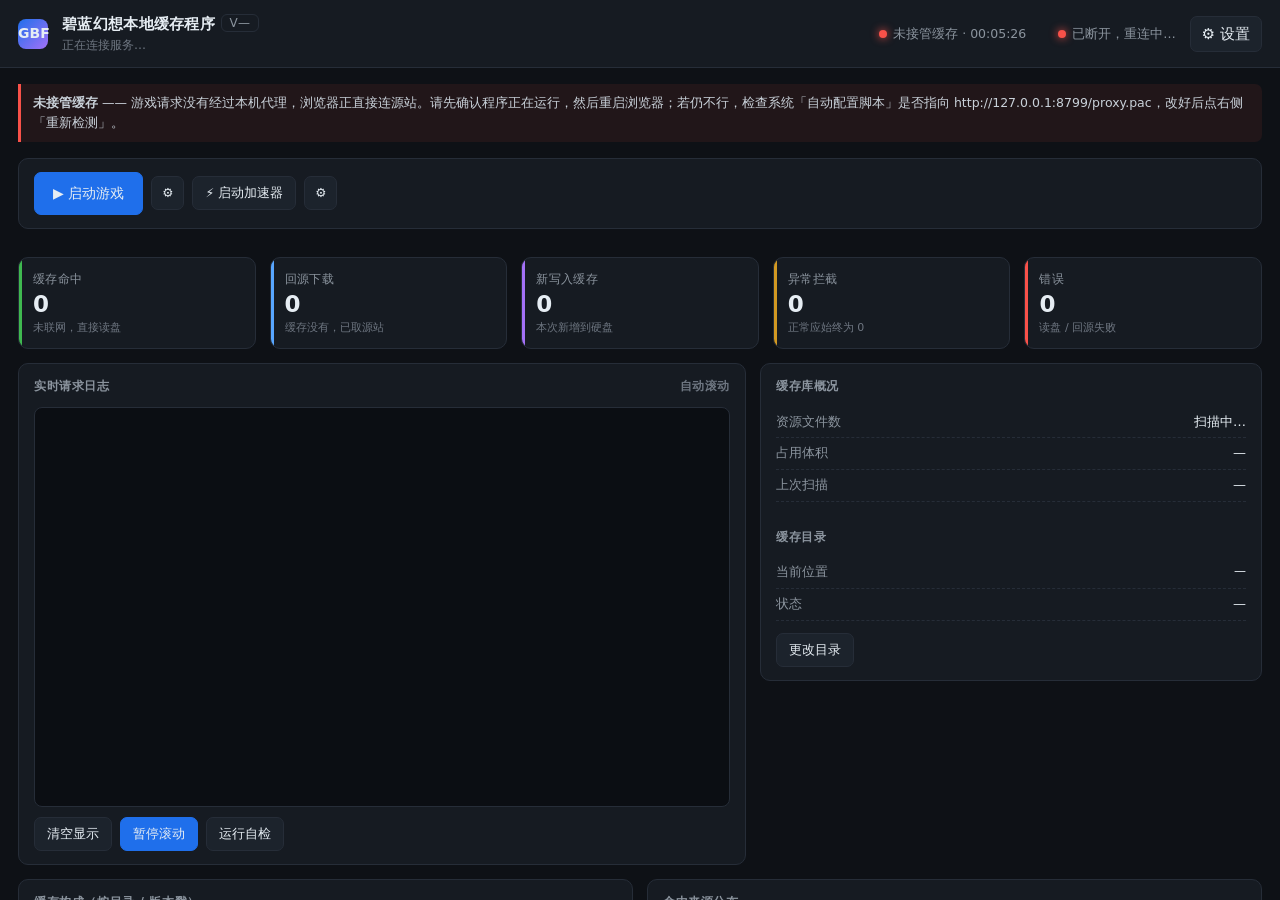
==== plugin/dashboard.html @ 2d26e63d "首次提交：源码 + GitHub Pages 站点 - plugin/：本地缓存代理源码（server.js 主程序、tray.ps1 托盘、dashboard.html 控制台、   certs 本" ====
<!doctype html>
<html lang="zh-CN">
<head>
<meta charset="utf-8">
<meta name="viewport" content="width=device-width,initial-scale=1">
<title>碧蓝幻想本地缓存程序</title>
<style>
  :root{
    --bg:#0e1116; --panel:#161b22; --panel2:#1c232c; --line:#262d38;
    --fg:#e6edf3; --fg2:#c9d1d9; --dim:#8b949e; --dim2:#6e7681;
    --ok:#3fb950; --warn:#d29922; --err:#f85149; --info:#58a6ff; --store:#a371f7;
    --stamp:#d29922;   /* 版本戳徽标：深浅两套主题视觉一致（浅色下单独加深） */
    --inset:#0b0e13; --hover:#232c37; --hoverline:#39424f;
  }
  /* 白色主题（V4.15.3 建；V4.15.7 按用户要求反转：功能区=灰 #f6f8fa、按钮/内嵌=白，
     页面底色加深为 #e9edf2 防与功能区同色）。body.light 覆盖变量 + 修正少量深色专属写死的颜色。
     偏好存本浏览器（localStorage），不进服务端配置 —— 外观是每台浏览器自己的事。 */
  body.light{
    --bg:#e9edf2; --panel:#f6f8fa; --panel2:#ffffff; --line:#d0d7de;
    --fg:#141721; --fg2:#24292f; --dim:#4b535c; --dim2:#59636e;
    --ok:#1a7f37; --warn:#9a6700; --err:#cf222e; --info:#0969da; --store:#8250df;
    --stamp:#d97706;   /* 浅色下用橙黄金（用户指定），深色主题保持金色 */
    --inset:#ffffff; --hover:#eaeef2; --hoverline:#d0d7de;
  }
  body.light .lg:hover{background:var(--hover)}
  body.light button:hover,body.light .btn:hover{background:var(--hover);border-color:var(--hoverline)}
  body.light .kv{border-bottom-color:#eaeef2}
  body.light .switch{background:#d8dee4;border-color:#d0d7de}
  body.light .switch::after{background:#fff}
  /* 浅色下的选中态要压过上面那条覆盖（特异性更高），否则开着的滑块会显示成灰的 */
  body.light .switch[aria-checked="true"]{background:#1f6feb;border-color:#1f6feb}
  body.light .switch[aria-checked="true"]::after{left:20px;background:#fff}
  body.light .lg.WARN{background:rgba(154,103,0,.10)}
  body.light .lg.ERR{background:rgba(207,34,46,.08)}
  /* 浅色下的主按钮换淡蓝（高饱和蓝在白底上刺眼）；换肤瞬间禁用所有过渡防闪烁 */
  body.light button.primary{background:#d3e4fd;border-color:#a8c7fa;color:#0b57d0}
  body.light button.primary:hover{background:#c2d9fc}
  body.theme-fading *{transition:none!important}
  *{box-sizing:border-box}
  html,body{height:100%}
  body{
    margin:0; background:var(--bg); color:var(--fg);
    font:14px/1.6 "Segoe UI","Microsoft YaHei",system-ui,sans-serif;
    display:flex; flex-direction:column;
  }
  a{color:var(--info);text-decoration:none} a:hover{text-decoration:underline}

  /* 顶栏 */
  header{
    display:flex;align-items:center;gap:14px;
    padding:12px 18px;border-bottom:1px solid var(--line);background:var(--panel);
    flex:0 0 auto;
  }
  .logo{width:30px;height:30px;border-radius:8px;background:linear-gradient(135deg,#1f6feb,#a371f7);
    display:grid;place-items:center;font-weight:700;font-size:14px;flex:0 0 auto}
  header h1{font-size:15px;margin:0;font-weight:600;letter-spacing:.3px}
  header .sub{font-size:12px;color:var(--dim2)}
  .spacer{flex:1}
  .dot{width:8px;height:8px;border-radius:50%;display:inline-block;margin-right:6px;vertical-align:1px}
  .dot.on{background:var(--ok);box-shadow:0 0 8px var(--ok)}
  .dot.off{background:var(--err);box-shadow:0 0 8px var(--err)}
  .dot.idle{background:var(--warn);box-shadow:0 0 8px var(--warn)}
  .status{font-size:12.5px;display:flex;align-items:center;color:var(--dim)}

  /* 主体。V4.8.6：回到"正常文档流 + 每行等宽列"的常规布局。
     ─────────────────────────────────────────────────────────────
     为什么不继续用 V4.8.5 那版整屏网格：它把整页塞进一个 viewport 高度的网格、并给 main 加了
     `overflow:hidden`，于是**窗口一小、行高就被压成视口的一小部分**，而每张卡又各自
     `overflow:auto` —— 结果就是文字挤压错位、边界全乱。教训：
     **不要用视口高度去强行分配卡片高度**；页面该滚就滚，卡片该多高就多高。
     现在的规矩（四条，改这个文件时请一起守住）：
       ① 卡片保持**自然高度**，同一行里靠网格默认的 stretch **等高对齐** → 上下边界都齐，
          而且因为行高 = 该行最高那张卡的内容高，**任何卡都不会被压扁、也不会被裁**；
       ② 卡片一律**不裁剪内容**（不给 `.card` 加 overflow）→ 内容永远完整可读；
       ③ 每行用**等宽列**（`repeat(n,minmax(0,1fr))`）→ 同一行里的卡片左右边界严格对齐；
       ④ 需要"有上界"的只有日志区本身（固定高度 + 自己滚动），**不是**靠压缩整个页面来实现。 */
  main{flex:1;overflow:auto;padding:16px 18px 28px;display:flex;flex-direction:column;gap:14px}
  .row{display:grid;gap:14px}
  .row.cards{grid-template-columns:repeat(auto-fit,minmax(150px,1fr))}
  /* 一行两栏：左栏比右栏略宽（日志/排查在左，概况在右）。两栏各自是"竖着排的卡片列"，
     这样一栏里可以放多张卡，而栏与栏的顶边严格对齐。 */
  .row.two{grid-template-columns:minmax(0,1.45fr) minmax(0,1fr)}
  .row.two > div{display:flex;flex-direction:column;gap:14px;min-width:0}
  /* 每栏的**最后一张卡**撑满该栏 → 该栏的底边就是卡片底边。
     V4.14.15 起「使用与排查」整卡删除，左栏只剩日志卡（自带 flex:1，见 logWrap）；
     这条 last-child 规则保留给右栏的「最近错误」——错误出现时它撑满剩余高度。 */
  .row.two > div > .card:last-child{flex:1}
  /* V4.14.14：三列改两列 —— 原第三列（系统代理）内容少，把左列（缓存构成）
     拉出一大块空白（用户圈红框反馈"空间太大、系统代理挪进来、底部平齐"）。
     现在左列 = 缓存构成 + 系统代理 上下堆叠，右列 = 命中来源 + 按类型清理；
     两列的末卡 flex:1 撑满本栏，功能区底部平齐。 */
  .row.three{grid-template-columns:repeat(2,minmax(0,1fr))}
  .row.three > div{display:flex;flex-direction:column;gap:14px;min-width:0}
  .row.three > div > .card:last-child{flex:1}
  @media(max-width:900px){.row.two,.row.three{grid-template-columns:1fr}}

  .card{background:var(--panel);border:1px solid var(--line);border-radius:10px;padding:13px 15px}
  .card h2{font-size:12px;margin:0 0 10px;color:var(--dim);font-weight:600;letter-spacing:.6px;text-transform:uppercase}

  /* 指标卡 */
  .metric{background:var(--panel);border:1px solid var(--line);border-radius:10px;padding:12px 14px;position:relative;overflow:hidden}
  .metric:before{content:"";position:absolute;left:0;top:0;bottom:0;width:3px;background:var(--dim2)}
  .metric.hit:before{background:var(--ok)}
  .metric.miss:before{background:var(--info)}
  .metric.store:before{background:var(--store)}
  .metric.dyn:before{background:var(--warn)}
  .metric.err:before{background:var(--err)}
  .metric .k{font-size:11.5px;color:var(--dim);letter-spacing:.4px}
  .metric .v{font-size:23px;font-weight:600;font-variant-numeric:tabular-nums;line-height:1.25;margin-top:2px}
  .metric .n{font-size:11px;color:var(--dim2)}
  .metric.alert .v{color:var(--warn)}
  .metric.danger .v{color:var(--err)}

  /* 日志。V4.8.6：回到**固定高度**（360px）—— 这是最简单也最可控的"有上界"。
     沿革别再重犯：V4.8.3 用 `flex:1` 却没上界 → 高度由同行右栏决定、越长越长；
     V4.8.5 改成由视口高度决定 → 窗口一小就被压扁、文字错位。
     固定 360px 配 `align-items:start`（见 .row）**不会**留下空白：卡片高度就等于自身内容高。 */
  #logWrap{max-height:none}
  #log{height:400px;overflow:auto;font:12px/1.65 Consolas,"Cascadia Mono",monospace;
    background:var(--inset);border:1px solid var(--line);border-radius:8px;padding:8px 10px}
  /* ⚠️ 不要把 #log 改成 flex:1 弹性高度（V4.14.15 试过、V4.14.16 回退）：
     弹性链条里容器高度由内容参与决定，日志越多卡片越长 —— 表现为日志卡
     "无限向下拉伸"。固定高度 + overflow:auto 才是这套布局的正确形态。 */
  .lg{display:flex;gap:9px;white-space:nowrap;padding:1px 0;border-radius:3px}
  .lg:hover{background:var(--hover)}
  .lg .t{color:var(--dim2);flex:0 0 auto}
  .lg .tag{flex:0 0 52px;font-weight:700;font-size:11px}
  .lg .p{overflow:hidden;text-overflow:ellipsis;flex:1;min-width:0}
  .lg .s{color:var(--dim2);flex:0 0 auto}
  .tag.HIT{color:var(--ok)} .tag.MISS{color:var(--info)} .tag.STORE{color:var(--store)}
  .tag.WARN{color:var(--warn)} .tag.ERR{color:var(--err)}
  .lg.WARN{background:rgba(210,153,34,.09)} .lg.ERR{background:rgba(248,81,73,.11)}

  /* 按钮 */
  .btns{display:flex;gap:8px;flex-wrap:wrap}
  /* 动作面板里的分组竖线（V4.14.13）：把"自启 / 悬浮窗 / 排障"三组开关在视觉上分开 */
  .vsep{width:1px;align-self:stretch;background:var(--line);margin:0 6px}
  /* 设置面板（V4.15.2）：页眉齿轮弹出，滑块开关（aria-checked 驱动外观） */
  .gear{font-size:15px;padding:5px 11px}
  #settingsPanel{position:fixed;top:60px;right:14px;z-index:120;width:350px;max-width:92vw;padding:8px 14px 12px}
  /* 面板装配状态（数据到位前）：禁用内部过渡，滑块不会当着用户的面从"关"滑到"开" */
  #settingsPanel.populating *{transition:none!important}
  .setGroup{font-size:11px;color:var(--dim);letter-spacing:.6px;margin:10px 0 2px;border-bottom:1px solid var(--line);padding-bottom:3px}
  .setRow{display:flex;align-items:center;gap:10px;padding:7px 0}
  .setName{flex:1;font-size:12.5px;color:var(--fg2)}
  .switch{position:relative;width:40px;height:22px;min-width:40px;border-radius:11px;background:#39424f;border:1px solid #4a5568;transition:.15s;padding:0}
  .switch::after{content:'';position:absolute;top:2px;left:2px;width:16px;height:16px;border-radius:50%;background:#8b949e;transition:.15s}
  .switch[aria-checked="true"]{background:#1f6feb;border-color:#1f6feb}
  .switch[aria-checked="true"]::after{left:20px;background:#fff}
  .switch:disabled{opacity:.45;cursor:not-allowed}
  .mini{font-size:11.5px;padding:3px 8px}
  .mini.on{background:#1f6feb;border-color:#1f6feb;color:#fff}
  body.light .mini.on{background:#1f6feb;border-color:#1f6feb;color:#fff}
  .setHead{margin:2px 0 4px}
  .setHead b{font-size:13.5px;color:var(--fg)}
  .setHead span{display:block;font-size:11.5px;color:var(--dim);margin-top:2px;line-height:1.5}
  /* V4.15.5：按钮不再带颜色过渡动画（用户反馈悬停渐变观感眩晕）——
     悬停变色保持瞬时切换。要给哪类元素加过渡，先想清楚它会不会被鼠标反复扫过。 */
  button,.btn{font:inherit;font-size:12.5px;padding:6px 12px;border-radius:7px;cursor:pointer;
    background:var(--panel2);color:var(--fg);border:1px solid var(--line)}
  button:hover,.btn:hover{background:var(--hover);border-color:var(--hoverline)}
  button.primary{background:#1f6feb;border-color:#1f6feb}
  button.primary:hover{background:#2b7cf0}

  /* 缓存信息 */
  .kv{display:flex;justify-content:space-between;gap:12px;padding:5px 0;border-bottom:1px dashed var(--line);font-size:13px}
  .kv:last-child{border-bottom:none}
  .kv .k{color:var(--dim)}
  .kv .v{font-variant-numeric:tabular-nums;text-align:right}
  .bars{margin-top:10px;display:flex;flex-direction:column;gap:7px}
  .bar .bl{display:flex;justify-content:space-between;font-size:11.5px;color:var(--dim);margin-bottom:3px}
  .bar .bt{height:6px;background:var(--inset);border-radius:4px;overflow:hidden}
  .bar .bf{height:100%;background:linear-gradient(90deg,#1f6feb,#58a6ff);border-radius:4px}
  .bar .bf.alt{background:linear-gradient(90deg,#8957e5,#a371f7)}

  /* 提示与说明 */
  .hint{border-left:3px solid var(--info);background:rgba(88,166,255,.07);
    padding:9px 12px;border-radius:0 7px 7px 0;font-size:12.5px;color:var(--fg2)}
  .hint.warn{border-color:var(--warn);background:rgba(210,153,34,.08)}
  .hint.err{border-color:var(--err);background:rgba(248,81,73,.08)}
  .hint.ok{border-color:var(--ok);background:rgba(63,185,80,.08)}
  code{background:var(--inset);border:1px solid var(--line);border-radius:4px;padding:1px 5px;font-size:12px;
    font-family:Consolas,monospace}
  details{margin-top:4px} summary{cursor:pointer;color:var(--dim);font-size:12.5px;outline:none}
  details[open] summary{margin-bottom:8px}
  details ol{margin:6px 0 0;padding-left:22px;font-size:12.5px;color:var(--fg2)}
  details li{margin:4px 0}
  .muted{color:var(--dim2);font-size:12px}
</style>
</head>
<body>
<script>/* 白色主题尽早套用，避免先深后白的闪一下（V4.15.3） */
try{if(localStorage.getItem('gbfTheme')==='light')document.body.classList.add('light')}catch(e){}</script>

<header>
  <div class="logo">GBF</div>
  <div>
    <h1>碧蓝幻想本地缓存程序 <span id="verBadge" style="font-size:12px;vertical-align:2px;color:var(--dim);font-weight:normal;border:1px solid var(--line);border-radius:6px;padding:1px 8px">V—</span></h1>
    <div class="sub" id="subline">正在连接服务…</div>
  </div>
  <div class="spacer"></div>
  <div class="status" style="margin-right:18px">
    <span class="dot idle" id="extDot"></span><span id="extTxt">检测中…</span>
  </div>
  <div class="status"><span class="dot idle" id="liveDot"></span><span id="liveTxt">连接中</span></div>
  <button id="btnSettings" class="gear" title="功能设置" onclick="toggleSettings(event)">⚙ 设置</button>
</header>

  <!-- 设置面板（V4.15.2）：页眉齿轮弹出。滑块立即生效并保存；打开时从 /api/settings
       拉一遍真实状态（含开机自启的注册表实况）。点面板外 / Esc 收起。
       注意：tglFloat / btnBypass / btnFloatNow 这几个 id 被自测与渲染函数钉住，别改名。 -->
  <div id="settingsPanel" class="card" style="display:none" onclick="event.stopPropagation()">
    <div class="setHead"><b>功能设置</b><span>拨动滑块立即生效并自动保存；把鼠标悬停在功能名上可以看详细说明。</span></div>
    <div class="setGroup">启动</div>
    <div class="setRow"><span class="setName" title="写入/移除系统启动项（当前用户），卸载程序会自动清理">开机自动启动程序</span><button class="switch" id="swAutoStart" onclick="setFeature('autoStartWithWindows', this)" aria-checked="false"></button></div>
    <div class="setRow"><span class="setName">自动启动游戏</span><button class="switch" id="swAutoGame" onclick="toggleAutoLaunch('game')" aria-checked="false"></button></div>
    <div class="setRow"><span class="setName">自动启动加速器</span><button class="switch" id="swAutoAccel" onclick="toggleAutoLaunch('accel')" aria-checked="false"></button></div>
    <div class="setRow"><span class="setName" title="关闭后从托盘菜单或双击 exe 手动打开">启动后打开控制台</span><button class="switch" id="swOpenDash" onclick="setFeature('openDashboardOnStart', this)" aria-checked="false"></button></div>
    <div class="setGroup">缓存</div>
    <div class="setRow"><span class="setName" title="安静=纯按需（2026-10-14 实测：更新日首屏会明显变慢）；平衡（默认）=跟随式小预热，游戏触碰哪个目录就把该目录其余文件提前确认过户；积极=平衡 + 全库预热">更新日模式</span><span><button class="mini" id="modeQuiet" onclick="setPrewarmMode('quiet')">安静</button> <button class="mini" id="modeBalanced" onclick="setPrewarmMode('balanced')">平衡</button> <button class="mini" id="modeAggressive" onclick="setPrewarmMode('aggressive')">积极</button></span></div>
    <div class="setRow"><span class="setName" title="按需过户成功后，在后台把同一目录里其余文件也提前确认过户（只涉及游戏已触碰过的目录）——更新日首屏的削峰手段（真正防卡死的是迁移的 2 秒预算）">跟随式小预热</span><button class="switch" id="swFollow" onclick="setFeature('followEnabled', this)" aria-checked="false"></button></div>
    <div class="setRow"><span class="setName" title="对新版本做全库核对过户（更新日省流量的老档位；比跟随式更主动，属积极档）。默认关">版本更新自动预热（全库）</span><button class="switch" id="swPrewarm" onclick="setFeature('prewarmEnabled', this)" aria-checked="false"></button></div>
    <div class="setRow"><span class="setName" title="开启后预热只做确认过户，不再把可能有变化的文件提前下载（可避免版本戳无限膨胀）">预热只过户、不预下载</span><button class="switch" id="swMigrateOnly" onclick="setFeature('prewarmMigrateOnly', this)" aria-checked="false"></button></div>
    <div class="setRow"><span class="setName" title="自动清掉超出保留策略（最新 2 个 + 在用）的旧版本戳目录">自动清理过期版本戳</span><button class="switch" id="swAutoEvict" onclick="setFeature('autoEvictStamps', this)" aria-checked="false"></button></div>
    <div class="setRow"><span class="setName" title="游戏更新开始/完成预热时，托盘弹出提醒气泡">游戏更新提醒气泡</span><button class="switch" id="swNotify" onclick="setFeature('prewarmNotify', this)" aria-checked="false"></button></div>
    <div class="setRow"><span class="setName">缓存功能<span class="muted" id="cacheStateNote"></span></span><button class="switch" id="btnBypass" onclick="togglePacBypass(this)" aria-checked="false"></button></div>
    <div class="setGroup">悬浮窗</div>
    <div class="setRow"><span class="setName">关控制台后显示悬浮窗</span><button class="switch" id="tglFloat" onclick="toggleFloat()" aria-checked="false"></button><button class="mini" id="btnFloatNow" onclick="toggleFloatNow()">立即显示</button></div>
    <div class="setGroup">外观</div>
    <div class="setRow"><span class="setName" title="只影响本浏览器上的控制台外观；偏好保存在浏览器里">白色主题</span><button class="switch" id="swLightTheme" onclick="toggleTheme(this)" aria-checked="false"></button></div>
  </div>

<main>

  <!-- 工作状态提示条 -->
  <div id="banner" class="hint">正在检测缓存接管状态…</div>

  <!-- 更新日预热进度条（V4.14.11）：SSE 'prewarm' 事件驱动，平时隐藏 -->
  <div id="prewarmToast" class="hint" style="display:none"></div>

  <!-- ═══ 动作面板（V4.14.13 重排）═════════════════════════════════════════
       以前「启动 / 自启 / 悬浮窗」各占一行、测试与诊断按钮又散在各张卡片里；
       现在收拢成一张面板：第一行 = 高频主操作（启动游戏 / 启动加速器），
       第二行 = 日常开关（自启 / 悬浮监控窗 / 暂停缓存）。竖线是分组。
       各功能卡片里只保留与该卡片语境直接相关的动作（清理版本戳、按类型清理、
       探测加速器、更改目录）；测试与诊断类工具全部集中在下方「维护与诊断」卡。 -->
  <!-- 启动游戏默认用系统默认浏览器打开（系统 PAC 已分流，资源进缓存、接口直连）；
       V4.5.0 起也可以在 ⚙ 里指定任意程序，届时会把游戏 URL 当参数传给它。
       注意与 V4.3.6 移除的「独立窗口」模式不同：那个只对 Edge 有效、还要维护一份独立浏览器
       profile；这里只是换个程序去打开同一个 URL，缓存照样靠系统 PAC 生效。 -->
  <div class="card" style="margin:2px 0 14px">
    <div class="btns" style="margin:0">
      <button id="btnLaunchGame" class="primary" style="font-size:14px;padding:9px 18px" onclick="launchGame(this)">▶ 启动游戏</button>
      <button id="btnGameGear" style="align-self:center;padding:6px 10px" title="自定义用来打开游戏的程序（默认：系统默认浏览器）" onclick="toggleGameEdit()">⚙</button>
      <button id="btnAccel" style="align-self:center" title="启动加速器（通用：启动 ⚙ 里选的任意 exe）" onclick="launchAccelerator(this)">⚡ 启动加速器</button>
      <button id="btnAccelGear" style="align-self:center;padding:6px 10px" title="自定义加速器 exe 路径" onclick="toggleAccelEdit()">⚙</button>
      <span class="muted" id="launchGameHint" style="align-self:center"></span>
    </div>
    <!-- V4.15.2：自启 / 悬浮窗 / 排障三组开关已挪进页眉齿轮的「设置」面板（滑块形式），
         这里只留高频主操作 —— 动作面板从两行收缩为一行。 -->
    <div id="accelEditRow" style="display:none;margin-top:10px">
      <div class="btns">
        <input id="accelPathInput" type="text" readonly="readonly" style="flex:1;min-width:280px;font:inherit;font-size:12.5px;padding:6px 10px;border-radius:7px;border:1px solid var(--line);background:#0d1117;color:var(--fg2);cursor:pointer" placeholder="加速器 exe 完整路径（点输入框或「浏览…」选择）" onclick="browseAccelFile()" />
        <button onclick="browseAccelFile()" id="btnAccelBrowse">浏览…</button>
        <button class="primary" onclick="saveAccelPath()">保存</button>
        <button onclick="toggleAccelEdit(false)">取消</button>
      </div>
    </div>

    <div id="gameEditRow" style="display:none;margin-top:10px">
      <div class="btns">
        <input id="gamePathInput" type="text" readonly="readonly" style="flex:1;min-width:280px;font:inherit;font-size:12.5px;padding:6px 10px;border-radius:7px;border:1px solid var(--line);background:#0d1117;color:var(--fg2);cursor:pointer" placeholder="打开游戏用的程序（留空 = 系统默认浏览器；点输入框或「浏览…」选择）" onclick="browseGameFile()" />
        <button onclick="browseGameFile()" id="btnGameBrowse">浏览…</button>
        <button class="primary" onclick="saveGamePath()">保存</button>
        <button onclick="clearGamePath()" title="清空该路径，回到「用系统默认浏览器打开」">清空</button>
        <button onclick="toggleGameEdit(false)">取消</button>
      </div>
      <div class="muted" style="font-size:12px;margin-top:6px">选定后，程序会被这样调用：
        <code>你选的程序 https://game.granbluefantasy.jp/</code>（工作目录取该程序所在目录）。
        不指定就用系统默认浏览器 —— 两种方式的缓存效果一样，都靠系统 PAC 分流。</div>
    </div>
  </div>

  <!-- 指标卡 -->
  <div class="row cards">
    <div class="metric hit"><div class="k">缓存命中</div><div class="v" id="mHit">0</div><div class="n">未联网，直接读盘</div></div>
    <div class="metric miss"><div class="k">回源下载</div><div class="v" id="mMiss">0</div><div class="n">缓存没有，已取源站</div></div>
    <div class="metric store"><div class="k">新写入缓存</div><div class="v" id="mStore">0</div><div class="n">本次新增到硬盘</div></div>
    <div class="metric dyn" id="cardDyn"><div class="k">异常拦截</div><div class="v" id="mDyn">0</div><div class="n">正常应始终为 0</div></div>
    <div class="metric err" id="cardErr"><div class="k">错误</div><div class="v" id="mErr">0</div><div class="n">读盘 / 回源失败</div></div>
  </div>

  <div class="row two">

    <!-- 左栏：实时请求日志（V4.14.15 起「使用与排查」整卡删除，其核心提醒挪到页面底部落款）。 -->
    <div style="display:flex;flex-direction:column;gap:14px;min-width:0">

    <div class="card" id="logWrap">
      <h2 style="display:flex;align-items:center;gap:10px">
        <span>实时请求日志</span>
        <span class="spacer" style="flex:1"></span>
        <span class="muted" id="logHint">自动滚动</span>
      </h2>
      <div id="log"></div>
      <div class="btns" style="margin-top:10px">
        <button onclick="clearLogView()">清空显示</button>
        <button onclick="toggleFollow(this)" data-follow="1" class="primary">暂停滚动</button>
        <button onclick="runSelfTest()">运行自检</button>
      </div>
    </div>

    </div>

    <!-- 右侧：缓存概况 + 帮助 -->
    <div style="display:flex;flex-direction:column;gap:14px;min-width:0">

      <!-- V4.14.14：不再强制 flex:1 拉伸 —— 右栏内容短时这里会留出一大块空白
           （用户圈红框反馈）。现在贴内容走，与左栏的底部对齐由**左栏日志卡弹性填充**完成。 -->
      <div class="card">
        <h2>缓存库概况</h2>
        <div class="kv"><span class="k">资源文件数</span><span class="v" id="cFiles">扫描中…</span></div>
        <div class="kv"><span class="k">占用体积</span><span class="v" id="cSize">—</span></div>
        <div class="kv"><span class="k">上次扫描</span><span class="v" id="cScanAt">—</span></div>
        <div class="bars" id="cBars"></div>

        <!-- 缓存构成 / 命中来源 / 按类型清理 三块已移到下面的独立卡片（V4.8.3 重新分配布局） -->

        <h2 style="margin-top:16px">缓存目录</h2>
        <div class="kv">
          <span class="k">当前位置</span>
          <span class="v" id="cRoot" style="font-size:12px;word-break:break-all">—</span>
        </div>
        <div class="kv">
          <span class="k">状态</span>
          <span class="v" id="cState">—</span>
        </div>
        <div id="cRootWarn" class="hint warn" style="display:none;margin-top:10px;font-size:12px"></div>

        <!-- 系统代理（与加速器共存）整块已移到下面的独立卡片（V4.8.3 重新分配布局） -->

        <!-- 更改目录：默认收起，点「更改」才展开 -->
        <div id="rootEdit" style="display:none;margin-top:10px;padding:10px;background:var(--inset);border:1px solid var(--line);border-radius:8px">
          <div class="muted" style="margin-bottom:6px">输入新目录路径（不存在会自动创建）</div>
          <div style="display:flex;gap:6px;flex-wrap:wrap">
            <input id="rootInput" type="text" spellcheck="false"
                   style="flex:1;min-width:180px;background:var(--panel);color:var(--fg);border:1px solid var(--line);border-radius:6px;padding:6px 9px;font:12px Consolas,monospace">
            <button onclick="browseFolder()" id="btnBrowse">浏览…</button>
            <button onclick="saveCacheRoot()" class="primary" id="btnSaveRoot">保存</button>
            <button onclick="toggleRootEdit(false)">取消</button>
          </div>
          <div id="rootMsg" class="muted" style="margin-top:8px"></div>
        </div>

        <!-- V4.14.13：测试写入 / 测试完整缓存 / 重新扫描 / 重新检测接管 / 自检页 / 原始数据 /
             导出诊断包 这些工具类按钮已全部收进下方「维护与诊断」卡，这里只留与缓存目录
             语境直接相关的「更改目录」。 -->
        <div class="btns" style="margin-top:12px">
          <button onclick="toggleRootEdit(true)">更改目录</button>
        </div>

        <div id="cEmptyTip" class="hint warn" style="display:none;margin-top:10px;font-size:12px">
          <b>新目录文件很少？这通常不是故障。</b><br>
          浏览器自己有 HTTP 缓存：资源已经存在 Edge 里，游戏就不会再发起网络请求，
          自然也不会写入这个目录。想让它快速填充，可以：
          <br>① 在 Edge 里清一次「缓存的图像和文件」（设置 → 隐私 → 清除浏览数据）；
          <br>② 或在游戏页面按 <code>Ctrl+Shift+R</code> 强制刷新；
          <br>③ 或去游戏里打开一张没进过的关卡。
          <br>点「测试完整缓存」（在下方「维护与诊断」卡里）可以立刻验证写入链路是否正常。
        </div>
      </div>

      <div class="card" id="errCard" style="display:none">
        <h2>最近错误</h2>
        <div id="errList" style="font:12px/1.7 Consolas,monospace;color:var(--err);word-break:break-all"></div>
      </div>

      <!-- 右栏：缓存库概况 + 最近错误（隐藏，出错才显示；显示时撑满剩余高度）。 -->
    </div>
  </div>

  <!-- ============================================================
       V4.14.14 重排（用户反馈：三列时"缓存构成"被拉出一大块空白）：
         · 左列 = 缓存构成 + 系统代理 上下堆叠 —— 系统代理正好填进原来的空白
         · 右列 = 命中来源分布 + 按类型清理
       两列的末卡 flex:1 撑满本栏 → 功能区底部平齐（见 .row.three 的 CSS 注释）。
       分组依据（V4.8.3 起）：左边讲缓存里有什么 + 本机网络接管状态，
       右边讲请求从哪来 + 怎么清理。ID 与 onclick 全部保持不变，只是换了位置。
       ============================================================ -->
  <div class="row three">

    <div>
      <div class="card">
        <h2>缓存构成（按目录 / 版本戳）</h2>
        <div id="groupRows" style="font-size:12px"></div>
        <div class="muted" id="groupTip" style="font-size:11.5px;margin-top:6px"></div>
        <div class="btns" style="margin-top:8px">
          <button onclick="evictStamps()" id="btnEvict">清理过期版本戳</button>
        </div>
        <div class="muted" id="evictMsg" style="font-size:11.5px;margin-top:6px"></div>
      </div>

      <div class="card">
        <h2>系统代理（与加速器共存）</h2>
        <div class="kv">
          <span class="k">自动配置脚本</span>
          <span class="v" id="pacState">—</span>
        </div>
        <div class="kv">
          <span class="k">其余流量去向</span>
          <span class="v" id="pacUpstream" style="font-size:12px;word-break:break-all">—</span>
        </div>
        <!-- 本机代理失效时只在这行下面挂一句**很短的补注**（V4.8.4）。
             沿革：最早是 `hint warn` 的常驻警告横幅 → V4.8.1 改成"安静的一行" →
             用户仍反馈"怎么还在提示"。根因是我没想透：这是个**永久性**的背景事实
             （残留端口不会自己消失），**只要它单独占一行，就会永远占着屏幕**。
             所以现在它降级成「其余流量去向」这行的补注 —— 它是**状态**，不是待办事项。
             详细排查建议留在服务端日志里（`logs\server.log` 的 `[链路]` 行），
             界面上只留最短的事实，且不含任何催促式措辞。 -->
        <div class="muted" id="chainNote" style="display:none;font-size:11.5px;margin-top:-4px"></div>
        <div class="kv">
          <span class="k">回源是否经加速器</span>
          <span class="v" id="pacChain">—</span>
        </div>
        <div class="btns" style="margin-top:10px">
          <button onclick="probeUpstream()" id="btnProbeUp">探测加速器代理</button>
          <!-- V4.14.13：「暂停缓存（临时直连）」已收进顶部动作面板的排障组 -->
        </div>
        <div class="muted" id="pacProbeTip" style="font-size:12px;margin-top:6px"></div>
        <!-- 静态说明（V4.12.2 新增）。为什么需要它 ——
             有些加速器是**按进程**做加速的（把钩子 DLL 注入目标进程，而不是整机路由或系统代理）。
             本程序接管缓存后，资源请求由浏览器转到了本进程，回源也随之变成由本进程发出；
             如果本进程不在那个加速器的加速名单里，资源回源就走不到加速线路上 ——
             表现为「缓存能用（数字在涨），但游戏加载/更新并不快」。
             它与上面那条探测提示是两回事：那条讲「探测到的本机代理」，这条讲「加速器的名单」，
             所以单独占一行、写成静态文案，不做成动态提示。 -->
        <div class="muted" style="font-size:11.5px;margin-top:8px;line-height:1.5">
          若无法缓存加速并用，可尝试在加速器中将本程序选作加速对象（通常为手动设置启动游戏路径）。
        </div>
      </div>
    </div>

    <div>
      <div class="card">
        <h2>命中来源分布</h2>
        <div class="kv"><span class="k">本地缓存命中</span><span class="v" id="srcHit">—</span></div>
        <div class="kv"><span class="k">回源</span><span class="v" id="srcUp">—</span></div>
        <div class="kv"><span class="k">到达代理的命中率</span><span class="v" id="srcRate">—</span></div>
        <div class="kv"><span class="k">回源耗时 P50 / P95 / P99</span><span class="v" id="originLatency">—</span></div>
        <div class="muted" id="srcTip" style="font-size:11.5px;margin-top:6px"></div>
        <div class="muted" id="xvBox" style="font-size:11.5px;margin-top:6px"></div>

        <div id="cleanBox" style="display:none;margin-top:12px;padding:10px;background:var(--inset);border:1px solid var(--line);border-radius:8px">
          <div style="font-size:12.5px;color:var(--fg2);margin-bottom:6px">
            <b>按类型清理缓存</b>　<span class="muted">点某一类的「清理」会删掉该类全部已缓存文件
            （游戏下次需要时会重新回源）。<b>删除不可撤销</b>，缓存本来就只是加速用的。</span>
          </div>
          <div id="cleanRows" style="font-size:12px"></div>
          <div id="cleanMsg" class="muted" style="margin-top:8px"></div>
        </div>
      </div>

      <div class="card">
        <h2>更新日</h2>
        <div class="kv"><span class="k">档位</span><span class="v" id="udMode">—</span></div>
        <div class="kv"><span class="k">过户（核对 / 复用 / 重下）</span><span class="v" id="udMigrate">—</span></div>
        <div class="kv"><span class="k">跟随式小预热（在途 / 排队 / 已确认）</span><span class="v" id="udFollow">—</span></div>
        <div class="muted" id="udReport" style="font-size:11.5px;margin-top:6px">还没有战报：下次游戏更新、安静下来后会自动生成。</div>
      </div>
    </div>

  </div>

  <!-- ═══ 维护与诊断（V4.14.13）═══════════════════════════════════════════
       把散在各卡片里的测试 / 诊断类按钮全部收进这一张：
       一键体检（探针 + PAC 分流判定 + 证书，问题直接给一键修复）、诊断包导出、
       缓存写入 / 完整链路测试、重新扫描、接管检测、自检页与原始数据入口。
       以前它们分住在「缓存库概况」（测试写入/完整缓存/重新扫描/接管检测/自检页/
       原始数据/导出诊断包）和独立的「一键体检」卡里，找起来要满页扫。 -->
  <!-- 一键体检原理（V4.14.8）：探针图在源站不存在，能加载 = 资源请求确实到了本机缓存服务；
       PAC 判定在本页就地求值；其余各项直接读 /api/stats。证书有问题时给「一键修复」按钮
       （POST /api/cert-fix，只动当前用户存储、无需管理员）。 -->
  <div class="card" style="margin-top:14px">
    <h2 style="display:flex;align-items:center;gap:10px">
      <span>维护与诊断</span>
      <span class="spacer" style="flex:1"></span>
      <button onclick="runCheckup()" id="btnCheckup" class="primary">开始体检</button>
    </h2>
    <div class="btns" style="margin:0 0 10px">
      <!-- 诊断一键导出（V4.14.10）：把健康快照 / 统计 / 日志尾部 / 活配置打成一个 zip（默认放桌面） -->
      <button onclick="exportDiagnostics(this)" id="btnDiag">导出诊断包</button>
      <button onclick="rescan()" id="btnScan">重新扫描</button>
      <button onclick="testWrite()" id="btnW">测试写入</button>
      <button onclick="testCycle()" id="btnCycle">测试完整缓存</button>
      <button onclick="probeExtension()">重新检测接管</button>
      <a class="btn" href="/test" target="_blank">打开自检页</a>
      <a class="btn" href="/health" target="_blank">原始数据</a>
    </div>
    <div id="checkupRows" style="font-size:12.5px;color:var(--fg2)"></div>
    <div class="muted" id="checkupMsg" style="font-size:11.5px;margin-top:6px"></div>
    <div class="muted" id="diagMsg" style="font-size:11.5px;margin-top:6px;word-break:break-all"></div>
    <div id="testOut" style="display:none;margin-top:10px;padding:10px;background:var(--inset);border:1px solid var(--line);border-radius:8px;font:12px/1.7 Consolas,monospace;max-height:260px;overflow:auto"></div>
  </div>

  <div class="muted" style="text-align:center;padding:6px 0 2px;line-height:1.8">
    服务与本窗口都可最小化；<b>关闭窗口不影响缓存功能</b>（程序在托盘后台继续）。完全退出请用托盘菜单的「退出」。<br>
    碧蓝幻想本地缓存程序 · 仅为复用你本机已有的缓存文件
  </div>

</main>

<script>
'use strict';

var $ = function (id) { return document.getElementById(id); };

// V4.12.0：给各渲染块做"签名没变就一行 DOM 都不碰"的闸。SSE 的 stats 推送最密 250ms 一次，
// 过去绝大多数帧都在原样重绘大半个页面（横幅、缓存概况、清理面板全是 innerHTML 重建）——
// 控制台窗口明明挂着没动，CPU 却一直在烧。这是把 renderSources 早已在用的签名比对法
// 推广到全部渲染块。
var _renderSigs = {};
function sigChanged(key, sig) {
  if (_renderSigs[key] === sig) return false;
  _renderSigs[key] = sig;
  return true;
}
var logBox = $('log');
var follow = true;
var seenIds = new Set();
var connected = false;
var everWorked = false;
// 服务是否已经没了（用来决定要不要把本窗口关掉）。
//   goneHandled  防止重复处理
//   pollFails    连续轮询失败次数：偶发抖动不该关窗口，连续失败才认定服务已退出
//   serverSaidShutdown  服务端在 /api/shutdown 里主动广播的"我要关了"，最可信
var goneHandled = false;
var pollFails = 0;
var serverSaidShutdown = false;
var extOk = null;          // null=未知, true=代理在接管, false=未接管
// 接管方式：system=占用系统代理（任何浏览器都走缓存）；off=关闭（槽位留给加速器/VPN）。
var proxyMode = 'system';
var sysInstalled = false;   // 系统槽位当前是否由本程序接管（注册表事实，/api/stats 下发）
var proxyLastRequestAt = 0;

function takeoverState() {
  if (proxyMode === 'off') return 'off';
  // system 模式的判定以「注册表已接管」这个事实为准；探针图片是在本控制台窗口里跑的，
  // 该窗口自己的代理配置若不正常会误报失败（实测：探针直连源站 404，而缓存明明在工作），
  // 所以探针失败只降级为「okprobe」（接管正常但探针未通过），绝不显示「未接管」。
  if (!sysInstalled) return 'off';
  if (extOk === true) return 'ok';
  if (extOk === false) return 'okprobe';
  return 'unknown';
}

/* ---------------- 根证书位置提示（V4.3.5 新增） ----------------
   本程序要在本地解密 HTTPS，随包的 ca.crt 必须装进「受信任的根证书颁发机构」。
   而「中间证书颁发机构」的存储名恰好叫 CA：`certutil -addstore CA`、PowerShell 的
   `Cert:\CurrentUser\CA` 指的都是它 —— 装错之后浏览器会静默拒绝一切，资源全部加载失败、
   缓存几乎不增长，看起来完全像网络问题。这里把服务端查到的位置直接摆到界面上。 */
var certWarnEl = null;
function certWarnTitle(st) {
  if (st === 'misplaced') return '根证书装错了位置';
  if (st === 'stale') return '根证书是旧的那一张';
  if (st === 'missing') return '根证书没装上';
  return '根证书状态异常';
}
function renderCertWarn(cert) {
  var bad = cert && cert.state && cert.state !== 'ok' && cert.state !== 'unknown';
  // V4.12.0：签名没变就不动 DOM（横幅位置固定，反复 innerHTML 会引起整条横幅重排）
  if (!sigChanged('certwarn', bad ? (String(cert.state) + '|' + (cert.advice || '') + '|' + (cert.fix || []).join(',')) : 'ok')) return;
  if (!bad) {
    if (certWarnEl && certWarnEl.parentNode) certWarnEl.parentNode.removeChild(certWarnEl);
    certWarnEl = null;
    return;
  }
  if (!certWarnEl) {
    certWarnEl = document.createElement('div');
    certWarnEl.className = 'hint err';
    var b = $('banner');
    if (b && b.parentNode) b.parentNode.insertBefore(certWarnEl, b);
  }
  var fix = '';
  if (cert.fix && cert.fix.length) {
    fix = '<br>修复命令：<code>' + cert.fix.map(escapeHtml).join('</code> 然后 <code>') + '</code>' +
      '　装完必须<b>完全退出浏览器</b>再打开（证书信任在启动时加载，只刷新页面不算）';
  }
  certWarnEl.innerHTML = '<b>' + certWarnTitle(cert.state) + '</b> —— ' + escapeHtml(cert.advice || '') + fix +
    ' <button onclick="recheckCert()">重新检查</button>';
}
function recheckCert() {
  fetch('/api/cert-check', { method: 'POST' })
    .then(function (r) { return r.json(); })
    .then(function (d) { if (d && d.cert) renderCertWarn(d.cert); })
    .catch(function () { });
}

function fmtClock(ts) {
  if (!ts) return '';
  var d = new Date(ts);
  return ' · ' + ('0' + d.getHours()).slice(-2) + ':' + ('0' + d.getMinutes()).slice(-2) + ':' + ('0' + d.getSeconds()).slice(-2);
}

function fmtBytes(n) {
  if (!n && n !== 0) return '—';
  var u = ['B', 'KB', 'MB', 'GB', 'TB'], i = 0;
  while (n >= 1024 && i < u.length - 1) { n /= 1024; i++; }
  return n.toFixed(i >= 3 ? 2 : (i === 0 ? 0 : 1)) + ' ' + u[i];
}
function fmtNum(n) { return (n || 0).toLocaleString('en-US'); }
function fmtDur(sec) {
  sec = sec || 0;
  var h = Math.floor(sec / 3600), m = Math.floor(sec % 3600 / 60), s = sec % 60;
  return (h ? h + ' 小时 ' : '') + (h || m ? m + ' 分 ' : '') + s + ' 秒';
}

/* ---------------- 日志渲染 ---------------- */

function addLog(e) {
  if (e.id && seenIds.has(e.id)) return;
  if (e.id) { seenIds.add(e.id); if (seenIds.size > 900) seenIds = new Set(); }

  var div = document.createElement('div');
  div.className = 'lg ' + e.tag;
  var size = e.size != null ? fmtBytes(e.size) : (e.detail ? e.detail : '');
  div.innerHTML =
    '<span class="t">' + (e.t || '') + '</span>' +
    '<span class="tag ' + e.tag + '">' + e.tag + '</span>' +
    '<span class="p" title="' + escapeAttr(e.path || '') + '">' + escapeHtml(e.path || '') + '</span>' +
    '<span class="s">' + escapeHtml(String(size)) + '</span>';
  logBox.appendChild(div);

  while (logBox.childElementCount > 400) logBox.removeChild(logBox.firstChild);
  if (follow) logBox.scrollTop = logBox.scrollHeight;
}
function escapeHtml(s) { return s.replace(/[&<>"]/g, function (c) { return ({ '&': '&amp;', '<': '&lt;', '>': '&gt;', '"': '&quot;' })[c]; }); }
function escapeAttr(s) { return escapeHtml(s); }
function clearLogView() { logBox.innerHTML = ''; seenIds = new Set(); }

function toggleFollow(btn) {
  follow = !follow;
  btn.textContent = follow ? '暂停滚动' : '继续滚动';
  btn.className = follow ? 'primary' : '';
  $('logHint').textContent = follow ? '自动滚动' : '已暂停';
  if (follow) logBox.scrollTop = logBox.scrollHeight;
}

/* ---------------- 数据渲染 ---------------- */

function renderStats(d) {
  lastData = d;
  var s = d.stats || {};
  // 同步接管方式与「最近有没有请求经过代理」
  if (d.systemProxy && d.systemProxy.mode) proxyMode = d.systemProxy.mode;
  if (d.systemProxy) sysInstalled = !!d.systemProxy.installed;
  if (d.proxy) {
    proxyLastRequestAt = d.proxy.lastRequestAt || 0;
  }
  // 根证书位置：装错存储（例如装进「中间证书颁发机构」）浏览器一律不认 ——
  // 症状是资源全部加载失败、缓存几乎不增长，而界面此前毫无提示（真实案例排查了很久）。
  renderCertWarn(d.cert);
  // 同步版本号（头部徽章；副标题由 updateServerLine 统一渲染）
  if (d.appVersion) {
    var vb = $('verBadge');
    if (vb && vb.textContent !== d.appVersion) vb.textContent = d.appVersion;
  }
  // 启动游戏只有「系统默认浏览器」一种方式（V4.3.6 起），不再有启动目标需要同步。
  // 同步开机自启开关（游戏 / 加速器）
  if (d.autoLaunch) {
    var dirty = false;
    if (typeof d.autoLaunch.enabled === 'boolean' && d.autoLaunch.enabled !== autoGame) { autoGame = d.autoLaunch.enabled; dirty = true; }
    if (typeof d.autoLaunch.accel === 'boolean' && d.autoLaunch.accel !== autoAccel) { autoAccel = d.autoLaunch.accel; dirty = true; }
    if (dirty) renderAutoLaunch();
  }
  // 同步悬浮监控窗：开关值 + 此刻该不该显示（服务端算的，可能被托盘手动改过）
  if (d.floatWin && applyFloatState(d.floatWin)) renderFloat();
  // 同步加速器 exe 路径
  if (d.accelerator && d.accelerator.path && d.accelerator.path !== accelPath) {
    accelPath = d.accelerator.path;
    renderAccelPath();
  }
  // 同步「启动游戏」用的程序路径。注意空串也要同步 —— 空是有效状态（= 用系统默认浏览器），
  // 与加速器那条不同（加速器没有默认目标，空值无需渲染）。
  if (d.game && typeof d.game.path === 'string' && d.game.path !== gamePath) {
    gamePath = d.game.path;
    renderGamePath();
  }
  $('mHit').textContent = fmtNum(s.hit);
  $('mMiss').textContent = fmtNum(s.miss);
  $('mStore').textContent = fmtNum(s.stored);
  $('mDyn').textContent = fmtNum(s.dynamic);
  $('mErr').textContent = fmtNum(s.error);

  $('cardDyn').className = 'metric dyn' + (s.dynamic > 0 ? ' alert' : '');
  $('cardErr').className = 'metric err' + (s.error > 0 ? ' danger' : '');

  if ((s.hit || 0) + (s.miss || 0) > 0) everWorked = true;

  // 状态条（V4.12.0：先算出 class 与 HTML，签名没变就不写 DOM —— 游戏期间这条横幅
  // 曾因内容里带着逐次递增的命中数而每 250ms 重绘一次；计数本来就显示在上方指标卡里，
  // 横幅只描述状态，不再重复数字。）
  var banner = $('banner');
  var reqs = (s.hit || 0) + (s.miss || 0);
  var tk = takeoverState();
  var bClass = 'hint', bHtml = '';
  if (tk === 'off' && proxyMode === 'off') {
    bHtml = '<b>缓存接管已关闭</b> —— 配置里 <code>pacMode</code> 为 <code>off</code>，没有任何窗口走缓存。';
  } else if (tk === 'off' && d.systemProxy && d.systemProxy.foreign && d.systemProxy.foreign.url) {
    // 槽位被别的程序占着，而且我们没能从它那份 PAC 里提取出可串接的本机代理 —— 于是主动让位。
    // 这种情况必须说清「谁占着 / 为什么不让 / 接下来怎么办」：旧文案让人去"检查自动配置脚本
    // 是否指向本程序"，而事实是它指向别人、且是我们**主动不动它**，那句话只会把人带偏。
    var fp = d.systemProxy.foreign;
    bClass = 'hint warn';
    bHtml = '<b>缓存没生效：系统「自动配置脚本」被别的程序占用了</b><br>' +
      '占用者：<code>' + escapeHtml(fp.url) + '</code><br>' +
      '本程序为免与加速器互抢，<b>没有去动它</b>；而这份 PAC 里没有可串接的本机代理，' +
      '所以游戏请求不经过本机代理、缓存不会生效。<br>' +
      '<span class="muted">没有接管它的原因：' + escapeHtml(fp.reason || '未知') + '</span><br>' +
      '<b>可选做法（任选一条即可）</b>：① <b>把加速器改成「静态代理 / 全局代理」模式</b> —— ' +
      '本程序能自动识别并串接它，缓存与加速并用（<b>首选</b>）；② 在占用它的程序里关掉「系统代理 / PAC」，' +
      '然后重启本程序；③ 若它不依赖 PAC（TUN 网卡 / 路由模式），可加载随包的 ' +
      '<code>edge-extension</code>（浏览器层优先级高于系统设置）；④ 确认不再需要它时，再手动清空该槽位。';
  } else if (tk === 'off') {
    bClass = 'hint err';
    bHtml = '<b>未接管缓存</b> —— 游戏请求没有经过本机代理，浏览器正直接连源站。' +
      '请先确认程序正在运行，然后重启浏览器；若仍不行，检查系统「自动配置脚本」是否指向 http://127.0.0.1:8799/proxy.pac' +
      '，' +
      '改好后点右侧「重新检测」。';
  } else if (tk === 'okprobe' && reqs === 0) {
    bHtml = '<b>接管正常（探针未通过）</b> —— 系统「自动配置脚本」已指向本程序，但本控制台窗口自己的探针图片没有走通' +
      '（这个窗口的代理配置可能不经过本机代理）。<b>判断真实状态请看下方「命中/回源」数字</b>：游戏在玩、数字在涨就是正常的。';
  } else if (!connected) {
    bClass = 'hint err';
    bHtml = '<b>与服务断开</b> —— 程序可能已退出，或正在重启中。若已退出，从右下角托盘图标重新启动即可。';
  } else if (s.dynamic > 0) {
    bClass = 'hint warn';
    bHtml = '<b>检测到 ' + s.dynamic + ' 次异常拦截</b> —— 把动态接口也拦下来了，请把下方 WARN 日志反馈给开发者。';
  } else if (s.error > 0) {
    bClass = 'hint warn';
    bHtml = '<b>有 ' + s.error + ' 次错误</b> —— 多为源站偶发连接失败，可展开右下「最近错误」查看。';
  } else if (reqs > 0) {
    bClass = 'hint ok';
    bHtml = '<b>工作正常</b> —— 正在拦截并复用本地缓存（实时数字见上方指标卡）。';
  } else if (tk === 'ok') {
    bClass = 'hint ok';
    bHtml = '<b>缓存接管正常</b> —— 当前没有请求是<b>正常现象</b>：' +
      '游戏资源已经全部命中<b>浏览器自身的缓存</b>，不需要再发起网络请求，这是最理想的状态。<br>' +
      '<span class="muted">本次运行统计为 0 只是因为服务刚启动；换个地图、打开新关卡，或点「运行自检」就会看到请求。</span>';
  } else {
    bHtml = '正在检测缓存接管状态…';
  }
  if (sigChanged('banner', bClass + '|' + bHtml)) {
    banner.className = bClass;
    banner.innerHTML = bHtml;
  }

  // 右侧
  updateServerLine(d);
  if (d.cache) renderCache(d.cache);
  renderSources(d);
  renderEvict(d);
  renderChain(d);
  if (d.systemProxy) renderSystemProxy(d.systemProxy, d.upstreamProbe);
  renderExtBadge();          // 徽章也跟着轮询刷新，免得和上方横幅说法不一致
  renderErrors(d.recentErrors || []);
}

// 系统代理（PAC）状态：与加速器共存的可见性入口。
// 「其余流量去向」显示的是探测到的加速器代理；为空说明没探测到，
// 非 GBF 流量会直连 —— 此时若开着加速器仍无加速，说明它用的不是静态代理。
function renderSystemProxy(p, probe) {
  // V4.12.0：签名没变就不重绘（这几行的值平时几乎不变）；V4.14.9 加入 bypass
  var sig = [p.mode, p.installed, p.autoConfig, p.upstream, p.upstreamFrom, p.bypass,
    probe && probe.active, probe && probe.proxy, probe && probe.from].join('|');
  if (!sigChanged('sysproxy', sig)) return;

  var st = $('pacState');
  var up = $('pacUpstream');
  var ch = $('pacChain');
  var bb = $('btnBypass');

  // 接管方式：system=占用系统槽位；off=不占用（槽位留给加速器/VPN）
  var mode = p.mode || 'system';
  if (mode !== 'system') {
    st.innerHTML = '<span class="bad">已关闭</span>';
    up.innerHTML = '<span class="dim">—</span>';
    if (ch) {
      ch.innerHTML = probe && probe.active
        ? '<span class="ok">是</span> <b>' + probe.proxy + '</b>'
        : '<span class="dim">否（直连回源）</span>';
    }
    if (bb) bb.style.display = 'none';   // 接管本来就是关的，没有"暂停"可言
    return;
  }

  // 缓存功能开关（V4.15.2 起是设置面板里的滑块）：开 = 缓存工作中，关 = 临时直连暂停
  if (bb) {
    bb.style.display = '';
    setSwitch('btnBypass', !p.bypass);
  }

  if (p.bypass) {
    st.innerHTML = '<span class="wait">临时直连中（缓存已暂停）</span>';
  } else if (p.installed) {
    st.innerHTML = '<span class="ok">已接管</span>';
  } else if (p.autoConfig) {
    st.innerHTML = '<span class="wait">槽位被占用，已让位</span>';
  } else {
    st.innerHTML = '<span class="bad">未接管</span>';
  }

  if (p.upstream) {
    up.innerHTML = '加速器 <b>' + p.upstream + '</b>' +
      '<span class="dim">（' + (p.upstreamFrom === 'config' ? 'config.json 指定' : '系统代理设置') + '）</span>';
  } else if (!p.installed && p.autoConfig) {
    up.innerHTML = '<span class="dim">' + escapeHtml(p.autoConfig) + '</span>';
  } else {
    up.innerHTML = '<span class="dim">直连（未探测到加速器代理）</span>';
  }

  if (ch) {
    ch.innerHTML = probe && probe.active
      ? '<span class="ok">是</span> <b>' + probe.proxy + '</b><span class="dim">（' + probe.from + '）</span>'
      : '<span class="dim">否（直连回源）</span>';
  }
}

// 诊断一键导出（V4.14.10）：服务端把现场打成一个 zip（默认放桌面），求助时发这一个文件即可
function exportDiagnostics(btn) {
  btn.disabled = true;
  $('diagMsg').textContent = '正在打包…';
  fetch('/api/export-diagnostics', { method: 'POST' })
    .then(function (r) { return r.json(); })
    .then(function (d) {
      btn.disabled = false;
      $('diagMsg').textContent = d.ok
        ? '已导出：' + d.zip + '（' + d.files.length + ' 个文件）—— 求助时把这个文件发出去即可'
        : '导出失败：' + (d.error || '未知错误');
    })
    .catch(function (e) { btn.disabled = false; $('diagMsg').textContent = '导出失败：' + e.message; });
}

// 临时直连开关（V4.15.2 起是设置面板的滑块）：滑块开 = 缓存工作中；点一下 → 暂停
function togglePacBypass(btn) {
  var caching = btn.getAttribute('aria-checked') === 'true';
  var on = caching ? '1' : '0';   // on = 临时直连开（暂停缓存）
  btn.disabled = true;
  fetch('/api/pac-bypass?on=' + on, { method: 'POST' })
    .then(function (r) { return r.json(); })
    .then(function (d) {
      btn.disabled = false;
      refreshSettings();
      var tip = $('pacProbeTip');
      if (tip && d.bypass) tip.textContent = '缓存已暂停：浏览器流量已回到加速器/直连。部分浏览器可能要重开页面才感知代理变化。';
    })
    .catch(function () { btn.disabled = false; });
}

// 启动游戏：默认用系统默认浏览器打开（系统 PAC 已分流）。V4.5.0 起可指定程序：
// 配了 gameLaunchPath 就启动那个 exe 并把游戏 URL 当参数传给它（用途：指定某个浏览器，
// 或任何自己写的启动包装程序）；没配就还是默认浏览器。⚙ 齿轮展开路径编辑（浏览/保存/清空）。

// 「启动加速器」：按下直接拉起配置的 exe；⚙ 齿轮展开路径编辑（浏览/保存）。
var accelPath = '';

function renderAccelPath() {
  var i = $('accelPathInput');
  var row = document.getElementById('accelEditRow');
  if (i && row && row.style.display !== 'none') i.value = accelPath;
  var b = $('btnAccel');
  if (b) b.title = accelPath ? ('启动：' + accelPath) : '启动加速器';
}

function toggleAccelEdit(show) {
  var row = document.getElementById('accelEditRow');
  var on = (typeof show === 'boolean') ? show : (row.style.display === 'none');
  row.style.display = on ? '' : 'none';
  if (on) { $('accelPathInput').value = accelPath; }
}

function browseAccelFile() {
  var b = $('btnAccelBrowse');
  b.disabled = true;
  fetch('/api/browse-file').then(function (r) { return r.json(); }).then(function (d) {
    b.disabled = false;
    if (d.path) { $('accelPathInput').value = d.path; }
  }).catch(function () { b.disabled = false; });
}

function saveAccelPath() {
  var v = $('accelPathInput').value.trim();
  if (!v) { $('launchGameHint').textContent = '路径为空'; return; }
  fetch('/api/set-accelerator-path?path=' + encodeURIComponent(v), { method: 'POST' })
    .then(function (r) { return r.json(); }).then(function (d) {
      if (d.ok) { accelPath = d.path; renderAccelPath(); toggleAccelEdit(false); }
      else { $('launchGameHint').textContent = '保存失败：' + (d.error || '未知错误'); }
    }).catch(function (e) { $('launchGameHint').textContent = '保存失败：' + e.message; });
}

// 「启动游戏」用哪个程序打开：空 = 系统默认浏览器（默认）；非空 = 那个 exe，游戏 URL 当参数传给 it。
var gamePath = '';

function renderGamePath() {
  var i = $('gamePathInput');
  var row = document.getElementById('gameEditRow');
  if (i && row && row.style.display !== 'none') i.value = gamePath;
  var g = $('btnGameGear');
  if (g) g.title = gamePath
    ? ('当前用这个程序打开游戏：' + gamePath + '（点此修改或清空）')
    : '自定义用来打开游戏的程序（默认：系统默认浏览器）';
}

function toggleGameEdit(show) {
  var row = document.getElementById('gameEditRow');
  var on = (typeof show === 'boolean') ? show : (row.style.display === 'none');
  row.style.display = on ? '' : 'none';
  if (on) { $('gamePathInput').value = gamePath; }
}

function browseGameFile() {
  var b = $('btnGameBrowse');
  b.disabled = true;
  fetch('/api/browse-file?for=game').then(function (r) { return r.json(); }).then(function (d) {
    b.disabled = false;
    if (d.path) { $('gamePathInput').value = d.path; }
  }).catch(function () { b.disabled = false; });
}

function saveGamePath() {
  var v = $('gamePathInput').value.trim();
  // 空值不必用「保存」——界面提供「清空」按钮，这里提示一下更明确
  if (!v) { $('launchGameHint').textContent = '路径为空：想回到默认浏览器请点「清空」'; return; }
  fetch('/api/set-game-launch-path?path=' + encodeURIComponent(v), { method: 'POST' })
    .then(function (r) { return r.json(); }).then(function (d) {
      if (d.ok) {
        gamePath = d.path; renderGamePath(); toggleGameEdit(false);
        $('launchGameHint').textContent = '已保存：以后「启动游戏」用这个程序打开';
        setTimeout(function () { $('launchGameHint').textContent = ''; }, 6000);
      } else { $('launchGameHint').textContent = '保存失败：' + (d.error || '未知错误'); }
    }).catch(function (e) { $('launchGameHint').textContent = '保存失败：' + e.message; });
}

function clearGamePath() {
  fetch('/api/set-game-launch-path?path=', { method: 'POST' })
    .then(function (r) { return r.json(); }).then(function (d) {
      if (d.ok) {
        gamePath = ''; renderGamePath(); toggleGameEdit(false);
        $('launchGameHint').textContent = '已清空：改回用系统默认浏览器打开游戏';
        setTimeout(function () { $('launchGameHint').textContent = ''; }, 6000);
      } else { $('launchGameHint').textContent = '清空失败：' + (d.error || '未知错误'); }
    }).catch(function (e) { $('launchGameHint').textContent = '清空失败：' + e.message; });
}

function launchAccelerator(btn) {
  btn.disabled = true;
  fetch('/api/launch-accelerator', { method: 'POST' }).then(function (r) { return r.json(); }).then(function (d) {
    btn.disabled = false;
    if (d.ok) {
      accelPath = d.path;
      $('launchGameHint').textContent = d.pending ? '已交给系统，可能在等 UAC 确认…' : '启动成功';
      setTimeout(function () { $('launchGameHint').textContent = ''; }, 6000);
    } else if (d.code === 'NO_PATH') {
      $('launchGameHint').textContent = d.error;
      toggleAccelEdit(true);
    } else {
      $('launchGameHint').textContent = '启动失败：' + (d.error || '未知错误');
    }
  }).catch(function (e) {
    btn.disabled = false;
    $('launchGameHint').textContent = '启动失败：' + e.message;
  });
}

// 开机自启开关：game=自动启动游戏，accel=自动启动加速器
var autoGame = true, autoAccel = true;

function renderAutoLaunch() {
  setSwitch('swAutoGame', autoGame);
  setSwitch('swAutoAccel', autoAccel);
}

function toggleAutoLaunch(kind) {
  var q;
  if (kind === 'game') { q = 'enabled=' + (autoGame ? '0' : '1'); }
  else { q = 'accel=' + (autoAccel ? '0' : '1'); }
  fetch('/api/set-auto-launch?' + q, { method: 'POST' }).then(function (r) { return r.json(); }).then(function (d) {
    if (d.ok && d.autoLaunch) {
      autoGame = !!d.autoLaunch.enabled;
      autoAccel = !!d.autoLaunch.accel;
    }
    renderAutoLaunch();
  }).catch(function () { renderAutoLaunch(); });
}

// 悬浮监控窗（V4.13.2）
//   floatOn   = 关掉控制台窗口后要不要自动弹（config.json 的 floatOnConsoleClose）
//   floatShow = 此刻该不该显示（服务端算的，含"托盘菜单手动钦定"那一路）
// 两者都由服务端下发，这里只负责画按钮 —— 判定逻辑不在这边重写一份，
// 免得控制台、托盘、服务三处各有一套"什么时候该显示"的说法。
var floatOn = true, floatShow = false;

function renderFloat() {
  setSwitch('tglFloat', floatOn);
  var n = $('btnFloatNow');
  if (n) { n.textContent = floatShow ? '收起悬浮窗' : '立即显示'; }
}

function applyFloatState(fw) {
  if (!fw) return false;
  var dirty = false;
  if (typeof fw.enabled === 'boolean' && fw.enabled !== floatOn) { floatOn = fw.enabled; dirty = true; }
  if (typeof fw.show === 'boolean' && fw.show !== floatShow) { floatShow = fw.show; dirty = true; }
  return dirty;
}

function toggleFloat() {
  fetch('/api/set-float-on-close?enabled=' + (floatOn ? '0' : '1'), { method: 'POST' })
    .then(function (r) { return r.json(); }).then(function (d) {
      if (d.ok) applyFloatState(d.floatWin);
      renderFloat();
    }).catch(function () { renderFloat(); });
}

function toggleFloatNow() {
  fetch('/api/float-toggle', { method: 'POST' })
    .then(function (r) { return r.json(); }).then(function (d) {
      if (d.ok) applyFloatState(d.floatWin);
      renderFloat();
    }).catch(function () { renderFloat(); });
}

function launchGame(btn) {
  var hint = $('launchGameHint');  btn.disabled = true;
  var old = btn.textContent;
  btn.textContent = '启动中…';
  hint.textContent = '';
  fetch('/api/launch-game', { method: 'POST' }).then(function (r) { return r.json(); }).then(function (d) {
    btn.disabled = false;
    btn.textContent = old;
    if (d.ok) {
      if (d.target === 'custom') {
        hint.textContent = d.pending
          ? '已交给系统，可能在等 UAC 确认…'
          : ('已启动：用 ' + (d.program || '指定程序') + ' 打开游戏（缓存靠系统 PAC 分流生效）');
      } else {
        hint.textContent = '已启动：游戏会在你的默认浏览器里打开（系统 PAC 分流：资源走缓存、接口直连）。';
      }
      setTimeout(function () { hint.textContent = ''; }, 8000);
    } else if (d.code === 'BAD_PATH') {
      // 指定的程序不在了：直接展开 ⚙ 让用户重选或清空，别只丢一句错
      hint.textContent = d.error;
      toggleGameEdit(true);
    } else {
      hint.textContent = '启动失败：' + (d.error || '未知错误');
    }
  }).catch(function (e) {
    btn.disabled = false;
    btn.textContent = old;
    hint.textContent = '启动失败：' + e.message;
  });
}

function probeUpstream() {
  var b = $('btnProbeUp');
  b.disabled = true;
  b.textContent = '探测中…';
  $('pacProbeTip').textContent = '正在扫描本机监听端口，并逐个试 CONNECT…';
  fetch('/api/probe-upstream').then(function (r) { return r.json(); }).then(function (d) {
    b.disabled = false;
    b.textContent = '探测加速器代理';
    if (d.active) {
      $('pacChain').innerHTML = '<span class="ok">是</span> <b>' + d.proxy + '</b><span class="dim">（' + d.from + '）</span>';
    }
    var l = d.lastProbe || {};
    var cs = l.candidates || [];
    var parts = [];
    if (cs.length) {
      parts.push('端口探测：' + cs.map(function (c) {
        return c.port + (c.proc ? '(' + c.proc + ')' : '') + (c.ok ? ' <span class="ok">可用</span>' : ' ✗' + (c.error || ''));
      }).join('、'));
    } else {
      parts.push('端口探测：本机所有监听端口都试过了，没有可用作代理的（加速器多半不提供本地代理）。');
    }
    if (l.tunnel && ((l.tunnel.adapters && l.tunnel.adapters.length) || l.tunnel.gamePath)) {
      var tt = '隧道网卡：' + ((l.tunnel.adapters || []).map(function (a) {
        return a.name + (a.desc ? '（' + a.desc + '）' : '');
      }).join('、') || '无');
      if (l.tunnel.gamePath) tt += '；' + l.tunnel.gamePath + ' —— 路由模式按 IP 判定，我们的回源也走它';
      parts.push(tt);
    }
    if (l.notAdopted) {
      parts.push('注意：本机 ' + l.notAdopted.port + '（' + (l.notAdopted.proc || '未知进程') +
        '）确实能当代理用，但它不像加速器，<b>没有自动启用</b>。若确认是加速器的代理，' +
        '把它填进 config.json 的 upstreamProxy。');
    }
    $('pacProbeTip').innerHTML = parts.join('<br>');
  }).catch(function (e) {
    b.disabled = false;
    b.textContent = '探测加速器代理';
    $('pacProbeTip').textContent = '探测失败：' + e.message;
  });
}

var serverInfo = null;
function updateServerLine(d) {
  if (d.server) serverInfo = d.server;
  if (d.extensionHint) serverInfo = Object.assign({}, serverInfo, d.extensionHint);
  var s = $('subline');
  if (serverInfo) {
    // V4.12.0：已运行时长每秒才变一次 —— 签名把重绘从每 250ms 一次降到最多 1s 一次
    var html = (d.appVersion ? d.appVersion + ' · ' : '') + '端口 ' + serverInfo.port +
      ' · Node ' + (serverInfo.version || '') +
      ' · 已运行 ' + fmtDur(serverInfo.uptimeSec) + ' · <a href="/health" target="_blank">原始数据</a>';
    if (sigChanged('subline', html)) s.innerHTML = html;
  }
}

function renderCache(c) {
  // V4.12.0：缓存统计只在扫描/清理/换目录时变化 —— 平时这一整块（含下面的清理面板、
  // 构成分组、条形图）的 DOM 重建全部跳过
  var sig = [c.root, c.rootExists, c.writable, c.freeBytes, c.isDefault, c.scanning, c.scanAt,
    c.files, c.bytes, c.groupTruncated, JSON.stringify(c.byExt || {}),
    JSON.stringify(c.byExtBytes || {}), JSON.stringify(c.byGroup || {})].join('|');
  if (!sigChanged('cache', sig)) return;

  $('cRoot').textContent = c.root || '—';

  // 目录状态：可写性 + 可用空间 + 是否仍是默认目录
  var st = [];
  if (c.writable === true) st.push('<span class="ok">可写</span>');
  else if (c.writable === false) st.push('<span class="bad">不可写</span>');
  else st.push('<span class="wait">未检测</span>');
  if (c.freeBytes) st.push('可用 ' + fmtBytes(c.freeBytes));
  if (c.isDefault) st.push('<span class="dim">默认目录</span>');
  else st.push('<span class="wait">自定义目录</span>');
  $('cState').innerHTML = st.join(' · ');

  // 目录不存在时明确报警。
  // 这条很重要：默认目录是「程序目录内的 \cache\gbf」（V4.5.4 起；旧版曾是上一级，
  // 已迁移）—— 换个位置运行程序就是另一个目录，表现是"进游戏又在下载一遍资源"，
  // 而服务端那条警告只打到控制台（GUI 版 exe 根本没有控制台，等于看不见）。
  var rootWarn = $('cRootWarn');
  if (rootWarn) {
    if (c.rootExists === false) {
      rootWarn.style.display = '';
      rootWarn.innerHTML = '<b>缓存目录不存在</b> —— 当前是 ' + escapeHtml(c.root || '') +
        '。资源会被下载但<b>无法写入缓存</b>（下次还得重下）。点「更改目录」选一个可用位置，' +
        '例如 <code>D:\\GBF缓存</code>。';
    } else {
      rootWarn.style.display = 'none';
    }
  }

  // 目录几乎为空时给出解释 —— 这几乎总是「浏览器缓存抢在前面」而不是程序有问题
  var tip = $('cEmptyTip');
  if (c.scanAt && c.files !== undefined && c.files <= 10 && !c.isDefault) {
    tip.style.display = '';
  } else {
    tip.style.display = 'none';
  }
  $('cScanAt').textContent = c.scanAt ? new Date(c.scanAt).toLocaleTimeString() : (c.scanning ? '扫描中…' : '未扫描');
  $('cFiles').textContent = c.files ? fmtNum(c.files) + ' 个' : (c.scanning ? '扫描中…' : '—');
  $('cSize').textContent = c.bytes ? fmtBytes(c.bytes) : (c.scanning ? '扫描中…' : '—');

  renderCleanPanel(c);
  renderGroups(c);

  var bars = $('cBars');
  if (!c.byExt || !Object.keys(c.byExt).length) { bars.innerHTML = ''; return; }
  var arr = Object.keys(c.byExt).map(function (k) { return [k, c.byExt[k]]; })
    .sort(function (a, b) { return b[1] - a[1]; }).slice(0, 6);
  var max = arr[0][1];
  bars.innerHTML = arr.map(function (p, i) {
    var pct = c.files ? (p[1] / c.files * 100) : 0;
    return '<div class="bar"><div class="bl"><span>' + p[0] + '</span><span>' +
      fmtNum(p[1]) + ' · ' + pct.toFixed(1) + '%</span></div>' +
      '<div class="bt"><div class="bf' + (i % 2 ? ' alt' : '') + '" style="width:' +
      Math.max(2, p[1] / max * 100) + '%"></div></div></div>';
  }).join('');
}

/* ---------------- 缓存构成（按目录 / 版本戳） ----------------
 *
 * 版本戳目录（assets/<纯数字>，英语模式在 assets_en/<纯数字>）是"只涨不删"的来源：
 * 游戏每次更新资源版本就换一个新戳，旧戳的 URL 不会再被请求，文件却一直躺在磁盘上。这里把它单独标出来，
 * 好让"有多少是可回收的冗余"一眼可见 —— 决定"保留几个戳"要有依据，不能凭感觉。
 */
function renderGroups(c) {
  var box = $('groupRows'), tip = $('groupTip');
  if (!box) return;
  var g = (c && c.byGroup) || {};
  var keys = Object.keys(g);
  if (!keys.length) {
    box.innerHTML = '<span class="muted">' + (c && c.scanning ? '扫描中…' : '暂无数据（等一次扫描完成）') + '</span>';
    if (tip) tip.textContent = '';
    return;
  }

  var arr = keys.map(function (k) {
    return { group: k, files: g[k].files || 0, bytes: g[k].bytes || 0, isStamp: !!g[k].isStamp };
  }).sort(function (a, b) { return b.bytes - a.bytes; });

  // 分组是互斥且穷尽的（每个非 .ext 文件恰好落在一组里），所以各组之和 = 总字节数
  var total = c.bytes || arr.reduce(function (s, x) { return s + x.bytes; }, 0);

  box.innerHTML = arr.slice(0, 8).map(function (x) {
    var pct = total ? (x.bytes / total * 100) : 0;
    return '<div style="display:flex;align-items:center;gap:8px;padding:3px 0;border-top:1px solid #1c2230">' +
      '<span style="flex:1;font-family:Consolas,monospace;color:var(--fg2);word-break:break-all">' +
        escapeHtml(x.group) +
        (x.isStamp ? ' <span style="color:var(--stamp);border:1px solid var(--stamp);' +
          'border-radius:5px;padding:0 5px;font-size:10.5px">版本戳</span>' : '') +
      '</span>' +
      '<span class="muted" style="white-space:nowrap">' + fmtNum(x.files) + ' 个 · ' +
        fmtBytes(x.bytes) + ' · ' + pct.toFixed(1) + '%</span>' +
      '</div>';
  }).join('');

  if (tip) {
    var stamps = arr.filter(function (x) { return x.isStamp; });
    var s = '共 ' + arr.length + ' 组' + (arr.length > 8 ? '（只列体积最大的 8 组）' : '') + '。';
    if (stamps.length) {
      var sum = stamps.reduce(function (a, x) { return a + x.bytes; }, 0);
      s += '其中 ' + stamps.length + ' 个是版本戳目录，合计 ' + fmtBytes(sum) +
        '；戳一变旧目录就不会再被请求，属可回收冗余（体积最大的是 ' + stamps[0].group +
        '，' + fmtBytes(stamps[0].bytes) + '）。';
    } else {
      s += '尚未见到版本戳目录（形如 assets/<数字>）。';
    }
    if (c.groupTruncated) s += ' 分组数超过上限，其余已并入「其他」。';
    tip.textContent = s;
  }
}

/* ---------------- 命中来源分布 + X-VERSION 观测 ----------------
 *
 * ⚠️ 读这些数字时必须带上这条：被 Edge 自身磁盘缓存命中的请求**根本不会到达本代理**，
 * 所以命中率只覆盖"到了代理的请求"。命中率高 且 资源请求总量低 = 浏览器缓存在前面
 * 挡了大部分，属正常现象，不是"代理没起作用"。
 */
var lastSrcSig = '';

function renderSources(d) {
  var sc = (d && d.sources) || null;
  var xv = (d && d.xVersion) || null;
  var ol = (d && d.originLatency) || null;

  // 实时推送是 250ms 一次，绝大多数帧的内容没变 —— 签名没变就直接跳过重排
  var sig = (sc ? [sc.hit, sc.upstream, sc.total, sc.hitRate].join('/') : '-') + '|' +
    (xv ? [xv.seen, xv.onAsset, xv.onOther, xv.assetRequests, xv.last, xv.lastPath].join('/') : '-') + '|' +
    (ol ? [ol.count, ol.p50, ol.p95, ol.p99].join('/') : '-');
  if (sig === lastSrcSig) return;
  lastSrcSig = sig;

  if ($('srcHit')) $('srcHit').textContent = sc ? fmtNum(sc.hit || 0) + ' 次' : '—';
  if ($('srcUp')) $('srcUp').textContent = sc ? fmtNum(sc.upstream || 0) + ' 次' : '—';
  if ($('srcRate')) {
    if (!sc || sc.hitRate === null || sc.hitRate === undefined) {
      $('srcRate').innerHTML = '<span class="muted">还没有资源请求经过代理</span>';
    } else {
      $('srcRate').innerHTML = '<b>' + sc.hitRate + '%</b> <span class="muted">（共 ' +
        fmtNum(sc.total || 0) + ' 次到达代理）</span>';
    }
  }
  if ($('srcTip')) {
    $('srcTip').textContent = '只统计到达本代理的请求。被浏览器自身缓存挡下的请求不会到这里，' +
      '真实节省高于此表；命中率高但请求很少，通常是浏览器缓存在前面挡着，属正常。';
  }

  // 回源耗时分布（V4.11.0）：只统计「未命中后真正出网回源」的请求（命中与后台预热不计入）。
  // count=0 显示"还没有回源"而不是 0ms —— 还没测过和测到很快是两回事。
  if ($('originLatency')) {
    if (!ol || !ol.count) {
      $('originLatency').innerHTML = '<span class="muted">还没有回源</span>';
    } else {
      $('originLatency').innerHTML = '<b>' + ol.p50 + '</b> / <b>' + ol.p95 + '</b> / <b>' + ol.p99 +
        '</b> <span class="muted">ms（' + fmtNum(ol.count) + ' 次出网）</span>';
    }
  }

  // 更新日卡片（P1-A，V4.18.0）：档位 + 迁移/跟随实况 + 最近一份战报。
  // 数据来源：/api/stats（SSE stats 与首屏拉取同一份形状）。
  if ($('udMode')) {
    var modes = d.modes || {};
    $('udMode').innerHTML = modes.prewarmEnabled
      ? '<b>积极</b> <span class="muted">（全库预热）</span>'
      : (modes.followEnabled
        ? '<b>平衡</b> <span class="muted">（跟随式小预热）</span>'
        : '<b>安静</b> <span class="muted">（纯按需，更新日首屏会明显变慢）</span>');
    var mig = (d.stats && d.stats.migrate) || {};
    var migAvg = mig.tries ? Math.round((mig.msTotal || 0) / mig.tries) : 0;
    $('udMigrate').innerHTML = fmtNum(mig.tries || 0) + ' / <b>' +
      fmtNum((mig.ok || 0) - (mig.refreshed || 0)) + '</b> / ' + fmtNum(mig.refreshed || 0) +
      (mig.refreshed ? ' <span class="muted">(' + fmtBytes(mig.refreshedBytes || 0) + ')</span>' : '') +
      ' <span class="muted">· 均 ' + migAvg + 'ms · 失败 ' + fmtNum(mig.failed || 0) + '</span>';
    var fol = (d.stats && d.stats.follow) || {};
    var fl = d.followLive || {};
    $('udFollow').innerHTML = fmtNum(fl.active || 0) + ' / ' + fmtNum(fl.queued || 0) + ' / <b>' +
      fmtNum(fol.ok || 0) + '</b> <span class="muted">（尝试 ' + fmtNum(fol.tried || 0) +
      (fol.refreshed ? ' · 其中重下 ' + fmtNum(fol.refreshed) : '') + '）</span>';
    var lastRep = d.stats && d.stats.report && d.stats.report.last;
    if (lastRep && lastRep.summary) {
      var repTime = new Date(lastRep.endedAt || Date.now());
      $('udReport').innerHTML = '<b>最近战报</b>（' + repTime.toTimeString().slice(0, 8) + '）：' +
        escapeHtml(lastRep.summary);
    }
  }

  var box = $('xvBox');
  if (!box) return;
  if (!xv || !xv.seen) {
    box.innerHTML = '<b>X-VERSION 观测</b>：还没见到游戏带这个头的请求' +
      (xv && xv.assetRequests ? '（同期已见过 ' + fmtNum(xv.assetRequests) + ' 个素材请求：/assets/ 或 /assets_en/）' : '') +
      '。这项只用来确认能否拿它判定资源版本，不影响缓存功能。';
    return;
  }
  box.innerHTML = '<b>X-VERSION 观测</b>：共 ' + fmtNum(xv.seen) + ' 次（来自素材请求 ' +
    fmtNum(xv.onAsset) + ' 次、其他请求 ' + fmtNum(xv.onOther) + ' 次；同期素材请求共 ' +
    fmtNum(xv.assetRequests || 0) + ' 个 —— 含日语 /assets/ 与英语 /assets_en/）。最后值 <code>' + escapeHtml(String(xv.last || '-')) +
    '</code>' + (xv.lastPath ? '，来自 <code>' + escapeHtml(String(xv.lastPath)) + '</code>' : '') + '。';
}

/* ---------------- 版本戳目录淘汰（V4.7.0） ----------------
 *
 * 背景：/assets/<数字戳>/（英语模式 /assets_en/<数字戳>/）的戳一变，旧目录就再也不会被请求，却一直占着磁盘。
 * 这是本项目**唯一会成片删文件的入口**，所以刻意做成两步、且服务端 dryRun 默认开：
 *   ① 先 POST 一次（不带 dryRun=0）拿到预览，把"将删哪些目录、多少文件、多少 MB"摆出来；
 *   ② 用户确认后才显式带 dryRun=0 真删。
 * 界面上显示的"可回收"来自扫描统计（不含 .ext 元数据），所以是约数；
 * 确认框里的数字来自服务端实地清点，那个才是准的。
 */
var lastStampStatus = null;

function renderEvict(d) {
  var s = (d && d.stamps) || null;
  if (s) lastStampStatus = s;
  // V4.12.0：戳状况只在扫描后变化；「在用」集合也只按 24 小时窗口缓慢演进 —— 没变就跳过
  if (!sigChanged('evict', s ? JSON.stringify([s.total, s.evictable, s.files, s.bytes, s.keep, s.inUse, s.evictNames]) : 'null')) return;
  var btn = $('btnEvict'), msg = $('evictMsg');
  if (!btn || !msg) return;
  if (!s || !s.total) {
    btn.disabled = true;
    msg.textContent = '还没有扫描到版本戳目录。';
    return;
  }
  if (!s.evictable) {
    btn.disabled = true;
    msg.textContent = '共 ' + s.total + ' 个版本戳目录，都在保留范围内（最新 2 个 + 最近仍在被请求的那些），没有可清理的。';
    return;
  }
  btn.disabled = false;
  var inUseTxt = (s.inUse && s.inUse.length)
    ? '其中 ' + escapeHtml(s.inUse.join('、')) + ' 最近仍在被游戏请求，会保留。'
    : '';
  msg.innerHTML = '共 ' + s.total + ' 个版本戳目录，其中 <b>' + s.evictable + '</b> 个已过期：' +
    '可回收约 <b>' + fmtBytes(s.bytes) + '</b>（' + fmtNum(s.files) + ' 个文件，不含元数据）。' +
    inUseTxt + '过期的是：' + escapeHtml((s.evictNames || []).join('、'));
}

function evictStamps() {
  var msg = $('evictMsg'), btn = $('btnEvict');
  btn.disabled = true;
  msg.textContent = '正在预览…';
  // 第一步：预览（不带 dryRun=0 —— 服务端默认就是只预览）
  fetch('/api/evict-stamps', { method: 'POST' })
    .then(function (r) { return r.json(); })
    .then(function (p) {
      if (!p || !p.ok || !p.evicted || !p.evicted.length) {
        msg.textContent = (p && p.reason) ? p.reason : '没有可清理的过期版本戳。';
        btn.disabled = false;
        return;
      }
      var q = '将删除 ' + p.evicted.length + ' 个已过期的版本戳目录：\n  ' + p.evicted.join('、') +
        '\n共 ' + fmtNum(p.files) + ' 个文件 / ' + fmtBytes(p.bytes) + '。\n\n' +
        '保留：' + p.keep.join('、') + '\n\n' +
        '删除不可撤销；游戏下次需要这些资源时会重新从源站下载。确定删除吗？';
      if (!window.confirm(q)) {
        msg.textContent = '已取消，什么都没删。';
        btn.disabled = false;
        return;
      }
      // 第二步：显式 dryRun=0 才真删
      msg.textContent = '正在清理…';
      return fetch('/api/evict-stamps?dryRun=0', { method: 'POST' })
        .then(function (r) { return r.json(); })
        .then(function (e) {
          msg.textContent = '已删除 ' + ((e && e.evicted) ? e.evicted.length : 0) + ' 个过期戳目录，回收 ' +
            ((e && e.bytes) ? fmtBytes(e.bytes) : '—') +
            ((e && e.errors && e.errors.length) ? '（' + e.errors.length + ' 项未成功）' : '');
          btn.disabled = false;
        });
    })
    .catch(function (err) {
      msg.textContent = '操作失败：' + err;
      btn.disabled = false;
    });
}

// 串接用的本机代理还活着吗（V4.7.1 新增，V4.8.4 缩到"一行补注"）
//
// 沿革，别再往回改：
//   V4.7.1  `hint warn` 常驻**警告横幅** → 用户看到的是"程序在反复报错"；
//   V4.8.1  改成"安静的一行说明"（带排查建议与"每 2 分钟复查"）→ 用户仍反馈"怎么还在提示"；
//   V4.8.4  降级成「其余流量去向」那行的**短补注**，并去掉全部催促式措辞。
//
// 想透的那一点：这是个**永久性**的背景事实（残留端口不会自己消失），
// **只要它单独占一行、或者带一句"你可以去做点什么"，它就会永远占着屏幕**。
// 它是**状态**不是待办 —— 界面上只留最短的事实，排查建议留在服务端日志的 `[链路]` 行里。
function renderChain(d) {
  var c = (d && d.chain) || null;
  // V4.12.0：这是个"基本永远是空"的补注，更没必要每帧碰 DOM
  if (!sigChanged('chain', c ? (String(c.alive) + '|' + (c.addr || '')) : 'null')) return;
  var box = $('chainNote');
  if (!box) return;
  var c = (d && d.chain) || null;
  if (c && c.alive === false && c.addr) {
    box.style.display = '';
    box.innerHTML = '（' + escapeHtml(c.addr) + ' 已失效，已从分流摘掉）';
  } else {
    box.style.display = 'none';
  }
}

function renderErrors(list) {
  if (!sigChanged('errors', list.join('\u0001'))) return;   // V4.12.0：没变化不重绘
  var card = $('errCard'), el = $('errList');
  if (!list.length) { card.style.display = 'none'; return; }
  card.style.display = '';
  el.innerHTML = list.slice(-6).map(function (e) { return '<div>' + escapeHtml(e) + '</div>'; }).join('');
}

/* ---------------- 交互 ---------------- */

function rescan() {
  var b = $('btnScan');
  b.disabled = true; b.textContent = '扫描中…';
  fetch('/api/scan').catch(function () {}).then(function () {
    setTimeout(function () { b.disabled = false; b.textContent = '重新扫描'; }, 1500);
  });
}
function runSelfTest() {
  window.open('/test', '_blank');
}

/* ---------------- 按类型清理缓存 ---------------- */

// 哪些类型可以直接在界面上一键清掉。只列"体积大且重新回源代价可控"的常见类型，
// 不列出 .js/.json/.css 这类——删了它们下一次进游戏几乎必然触发重新拉取与重载，
// 想清就用下面「自定义扩展名」自己填。
var CLEANABLE = ['.png', '.jpg', '.jpeg', '.gif', '.webp', '.mp3', '.mp4', '.woff', '.woff2', '.ttf', '.ico'];

function renderCleanPanel(c) {
  var box = $('cleanBox'), rows = $('cleanRows');
  if (!box || !rows) return;
  var byExt = (c && c.byExt) || {};
  var byBytes = (c && c.byExtBytes) || {};
  var keys = Object.keys(byExt).filter(function (k) { return k.charAt(0) === '.'; });
  if (!keys.length) { box.style.display = 'none'; return; }
  box.style.display = '';

  // 先列常用可清理类型，再列缓存里其它类型（都按数量倒排）
  var common = CLEANABLE.filter(function (k) { return byExt[k]; });
  var other = keys.filter(function (k) { return CLEANABLE.indexOf(k) === -1; })
    .sort(function (a, b) { return byExt[b] - byExt[a]; });
  var list = common.concat(other).slice(0, 14);

  rows.innerHTML = list.map(function (ext) {
    var n = byExt[ext], bs = byBytes[ext] || 0;
    return '<div style="display:flex;align-items:center;gap:8px;padding:3px 0;border-top:1px solid #1c2230">' +
      '<span style="width:74px;font-family:Consolas,monospace;color:var(--fg2)">' + escapeHtml(ext) + '</span>' +
      '<span class="muted" style="flex:1">' + fmtNum(n) + ' 个 · ' + fmtBytes(bs) + '</span>' +
      '<button onclick="cleanExt(\'' + escapeHtml(ext) + '\')" style="padding:2px 10px;font-size:12px">清理</button>' +
      '</div>';
  }).join('') +
    '<div style="margin-top:8px;display:flex;gap:6px;flex-wrap:wrap;align-items:center">' +
    '<input id="cleanCustom" type="text" placeholder="自定义扩展名，如 jpg,png" spellcheck="false" ' +
    'style="width:200px;background:var(--panel);color:var(--fg);border:1px solid var(--line);border-radius:6px;padding:4px 8px;font:12px Consolas,monospace">' +
    '<button onclick="cleanExt(($(\'cleanCustom\')||{}).value||\'\')" style="font-size:12px">按此清理</button>' +
    '</div>';
}

// 让用户确认时看到"将删多少个 / 多少 MB"：数据已经在界面上了，不必再往返一次预览
function cleanExt(ext) {
  ext = (ext || '').trim();
  if (!ext) { $('cleanMsg').textContent = '请先填写要清理的扩展名'; return; }
  var c = (lastData && lastData.cache) || {};
  var byExt = c.byExt || {}, byBytes = c.byExtBytes || {};
  var n = 0, bs = 0;
  ext.split(',').forEach(function (e) {
    e = e.trim().toLowerCase();
    if (!e) return;
    if (e.charAt(0) !== '.') e = '.' + e;
    n += byExt[e] || 0;
    bs += byBytes[e] || 0;
  });

  var tip = n ? ('将删除 ' + n + ' 个文件（' + fmtBytes(bs) + '）') : '缓存里没有该类型的文件';
  if (!n) { $('cleanMsg').textContent = tip; return; }
  if (!window.confirm('清理 ' + ext + ' 类型的缓存？\n\n' + tip +
    '\n\n删除不可撤销；游戏下次需要这些资源时会重新从源站下载。')) return;

  var msg = $('cleanMsg');
  msg.textContent = '正在清理 ' + ext + ' …';
  fetch('/api/clean-cache?ext=' + encodeURIComponent(ext), { method: 'POST', cache: 'no-store' })
    .then(function (r) { return r.json(); })
    .then(function (d) {
      if (!d.ok) { msg.innerHTML = '<span class="bad">清理失败：' + escapeHtml(d.error || '未知原因') + '</span>'; return; }
      msg.innerHTML = '<span class="ok">已删除 ' + fmtNum(d.deleted) + ' 个文件，回收 ' +
        fmtBytes(d.bytes) + '</span>' + (d.errors && d.errors.length ? '（' + d.errors.length + ' 项未成功）' : '');
      // 服务端删完会自动重新扫描，这里等一下再刷新一次数字
      setTimeout(function () { fetch('/api/stats', { cache: 'no-store' }).then(function (r) { return r.json(); }).then(renderStats).catch(function () {}); }, 1200);
    })
    .catch(function (e) { msg.innerHTML = '<span class="bad">请求失败：' + escapeHtml(String(e)) + '</span>'; });
}

/* ---------------- 缓存目录管理 ---------------- */

function toggleRootEdit(show) {
  var box = $('rootEdit');
  box.style.display = show ? '' : 'none';
  $('rootMsg').textContent = '';
  if (show) {
    $('rootInput').value = (lastData && lastData.cache && lastData.cache.root) || '';
    $('rootInput').focus();
  }
}

function browseFolder() {
  var msg = $('rootMsg'), b = $('btnBrowse');
  // 这句话以前是直接写"已弹出文件夹选择框"—— 那是在替一件**还没发生**的事打保票：
  // 对话框由服务端另起进程弹出，用户点了却看不到窗口时，界面这句话反而在说"已经弹了"，
  // 让人以为是界面/程序坏了（实测踩过：对话框其实被别的窗口挡在后面，界面上却一口咬定弹了）。
  // 现在改成"正在打开"，并给出没看到时的线索。
  msg.textContent = '正在打开文件夹选择框…（没看到窗口？它可能被别的窗口挡住了，'
    + '请在任务栏找「浏览文件夹」；本程序已把它置顶）';
  b.disabled = true;
  fetch('/api/browse-folder', { cache: 'no-store' })
    .then(function (r) { return r.json(); })
    .then(function (d) {
      b.disabled = false;
      if (d.path) { $('rootInput').value = d.path; msg.textContent = '已选择：' + d.path; }
      else { msg.textContent = '没有选择目录（或选择框被取消）'; }
    })
    .catch(function (e) { b.disabled = false; msg.textContent = '打开选择框失败：' + e; });
}

function saveCacheRoot() {
  var path = $('rootInput').value.trim();
  if (!path) { $('rootMsg').textContent = '请先填写目录路径'; return; }
  var msg = $('rootMsg'), b = $('btnSaveRoot');
  msg.textContent = '正在切换…'; b.disabled = true;

  fetch('/api/set-cache-root?path=' + encodeURIComponent(path), { cache: 'no-store' })
    .then(function (r) { return r.json(); })
    .then(function (d) {
      b.disabled = false;
      if (!d.ok) { msg.innerHTML = '<span class="bad">切换失败：' + escapeHtml(d.error || '未知原因') + '</span>'; return; }
      msg.innerHTML = '<span class="ok">已切换到新目录，正在重新统计…</span>';
      setTimeout(toggleRootEdit.bind(null, false), 1800);
    })
    .catch(function (e) { b.disabled = false; msg.innerHTML = '<span class="bad">请求失败：' + e + '</span>'; });
}

/* ---------------- 缓存测试 ---------------- */

function showTest(html) {
  var o = $('testOut');
  o.style.display = '';
  o.innerHTML = html;
}
function testLine(cls, txt) {
  return '<div class="' + cls + '" style="margin:1px 0">' + escapeHtml(txt) + '</div>';
}

function testWrite() {
  var b = $('btnW');
  b.disabled = true; b.textContent = '测试中…';
  showTest('<div class="wait">正在测试目录可写性…</div>');
  fetch('/api/test-write', { cache: 'no-store' })
    .then(function (r) { return r.json(); })
    .then(function (d) {
      b.disabled = false; b.textContent = '测试写入';
      var h = '';
      h += testLine(d.writable ? 'ok' : 'bad',
        (d.writable ? '✓ 目录可写' : '✗ 目录不可写'));
      h += testLine('dim', '  测试目录：' + d.root);
      if (d.testFile) h += testLine('dim', '  实际写入：' + d.testFile + '（已删除）');
      if (d.created) h += testLine('wait', '  （该目录原先不存在，已自动创建）');
      if (d.freeBytes) h += testLine('dim', '  可用空间：' + fmtBytes(d.freeBytes));
      (d.errors || []).forEach(function (e) { h += testLine('bad', '  ' + e); });
      showTest(h);
    })
    .catch(function (e) { b.disabled = false; b.textContent = '测试写入'; showTest(testLine('bad', '请求失败：' + e)); });
}

function testCycle() {
  var b = $('btnCycle');
  b.disabled = true; b.textContent = '测试中…';
  showTest('<div class="wait">正在挑选样本并向源站确认…（首次可能要十几秒）</div>');

  fetch('/api/test-cache-cycle', { cache: 'no-store' })
    .then(function (r) {
      var reader = r.body.getReader();
      var dec = new TextDecoder();
      var buf = '';
      function pump() {
        return reader.read().then(function (res) {
          if (res.done) return;
          buf += dec.decode(res.value, { stream: true });
          var chunks = buf.split(String.fromCharCode(10) + String.fromCharCode(10));
          buf = chunks.pop();
          chunks.forEach(function (c) {
            var line = null;
            c.split(String.fromCharCode(10)).forEach(function (l) { if (l.indexOf('data:') === 0) line = l; });
            if (!line) return;
            var obj;
            try { obj = JSON.parse(line.slice(5).trim()); } catch (e) { return; }
            if (obj.phase === 'done') renderCycleResult(obj.result);
          });
          return pump();
        });
      }
      return pump();
    })
    .catch(function (e) { showTest(testLine('bad', '请求失败：' + e)); })
    .then(function () { b.disabled = false; b.textContent = '测试完整缓存'; });
}

function renderCycleResult(r) {
  if (!r) { showTest(testLine('bad', '没有拿到测试结果')); return; }
  var h = '';
  h += testLine(r.ok ? 'ok' : 'bad',
    r.ok ? '✓ 缓存工作正常 —— 回源下载与写入都成功'
         : '✗ 本次测试未通过');
  h += '<div style="height:6px"></div>';
  if (r.ok) {
    h += testLine('dim', '测试样本：' + r.sample);
    h += testLine('dim', '重新下载后 ' + fmtBytes(r.rewrittenBytes) +
      (r.extWritten ? '，元数据已生成' : '，元数据缺失'));
    if (r.writtenPath) h += testLine('ok', '实际写入到：' + r.writtenPath);
  }
  (r.steps || []).forEach(function (s) { h += testLine('dim', '  · ' + s); });
  (r.errors || []).forEach(function (e) { h += testLine('bad', '  ' + e); });
  showTest(h);
}

/* ---------------- 缓存接管状态探针 ----------------
 * 请求一个源站上并不存在、只可能由本机服务提供的文件：
 *   能加载 = 代理确实在接管并转发请求
 *   加载失败 = 代理没接管（浏览器直接去源站要，源站没有它）
 * 这是唯一能区分「代理失效」和「资源全在浏览器缓存里所以没请求」的办法。
 */
function renderExtBadge() {
  var dot = $('extDot'), txt = $('extTxt');
  var tk = takeoverState();
  // system 模式看探针时间；off 模式探针不跑，退回「最近一次经过代理的请求时间」
  var when = proxyMode === 'system' ? fmtClock(lastProbeAt) : fmtClock(proxyLastRequestAt);
  if (!sigChanged('badge', tk + '|' + when)) return;   // V4.12.0：没变化不写 DOM
  if (tk === 'ok') {
    dot.className = 'dot on';
    txt.textContent = '缓存接管正常' + when;
  } else if (tk === 'okprobe') {
    // system 模式：注册表已接管，只是本窗口的探针图片没走通 —— 不影响真实缓存
    dot.className = 'dot on';
    txt.textContent = '缓存接管正常（探针未通过，不影响使用）' + when;
  } else if (tk === 'off') {
    dot.className = 'dot off';
    txt.textContent = (proxyMode === 'off' ? '缓存接管已关闭' : '未接管缓存') + when;
  } else {
    dot.className = 'dot idle';
    txt.textContent = '状态未知' + when;
  }
}

var lastProbeAt = null;

var probeRetryTimer = null;
var probeTimeoutTimer = null;

function probeExtension() {
  // 只有 system 模式需要探针：off 模式下没有任何窗口走代理，探针必然失败，
  // 那会把「已关闭」误显示成「未接管」。
  if (proxyMode !== 'system') {
    extOk = null;
    renderExtBadge();
    renderStats(lastData || {});
    return;
  }
  var img = new Image();
  var done = false;
  var settle = function (v) {
    if (done) return;
    done = true;
    extOk = v;
    lastProbeAt = Date.now();
    renderExtBadge();
    renderStats(lastData || {});
    // 首次探测偶尔会超时（例如服务正在扫描 8 万个缓存文件，磁盘繁忙）。
    // 这种情况不该让徽章停在「未知」整整一分钟，5 秒后立刻补一次。
    if (v === null) {
      clearTimeout(probeRetryTimer);
      probeRetryTimer = setTimeout(probeExtension, 5000);
    } else if (v === false) {
      // 失败自愈：30 秒后重试。成功不重试。
      // （探针跑在本窗口里，本窗口代理配置临时异常时会失败；30 秒后多半已恢复。）
      clearTimeout(probeRetryTimer);
      probeRetryTimer = setTimeout(probeExtension, 30000);
    }
  };
  img.onload = function () { settle(true); };
  img.onerror = function () { settle(false); };
  clearTimeout(probeTimeoutTimer);
  probeTimeoutTimer = setTimeout(function () { settle(null); }, 8000);
  // 带随机参数：确保不被浏览器缓存，每次都真实走一次请求。
  // 域名用资源 CDN（akamaized）：它在 PAC 里是无条件走代理的规则，且被全部游戏流量持续验证；
  // 而「game 域名 + /assets/」这条规则在部分窗口实测不生效（探针直连源站 404），用它做探针会假警报。
  img.src = 'https://prd-game-a-granbluefantasy.akamaized.net/assets/__gbfcache_selftest__.png?_=' + Date.now();
}

var lastData = null;

/* ---------------- 数据连接 ---------------- */

function loadInitial() {
  fetch('/api/stats', { cache: 'no-store' })
    .then(function (r) { return r.json(); })
    .then(function (d) {
      (d.log || []).forEach(addLog);
      renderStats(d);
      if (d.cache && d.cache.scanning) { /* 等 SSE 通知 */ }
    })
    .catch(function () {});
}

// 关掉本窗口时主动告诉服务端一声（V4.13.3）。放在 connect() 外面：只注册一次。
// 为什么不能只靠 SSE 断开：浏览器/系统可能把连接留成"半死"状态（窗口没了、socket 还挂着），
// 服务端要等下一次 20 秒心跳写失败才发现 —— 表现就是"关掉控制台后很久悬浮窗才出来"。
// sendBeacon 在页面卸载时也能可靠发出（fetch 会被取消）。
// 只用 pagehide、**故意不用 visibilitychange**：最小化控制台不该被当成"关掉了"。
// 刷新也会触发它，服务端那边有 5 秒宽限期兜着（新页面约 0.6 秒就连回来，实测）。
window.addEventListener('pagehide', function () {
  try { navigator.sendBeacon('/api/console-closing'); } catch (e) { /* 发不出去也没关系：服务端还有 SSE 断开兜底 */ }
});

/* ===================== 一键体检（V4.14.8） =====================
   把散在自检页与统计里的环境检查合成一张红绿灯表：接管、根证书、缓存目录、
   探针、PAC 分流。探针与 PAC 判定在本页就地执行（与 /test 同一原理）。
   证书有问题时给「一键修复」按钮（POST /api/cert-fix）。 */

function ckRowHtml(name, cls, note) {
  return '<div style="display:flex;gap:10px;margin:4px 0;align-items:baseline">' +
    '<span style="flex:none;width:74px" class="' + cls + '">' + name + '</span>' +
    '<span style="min-width:0;word-break:break-all">' + note + '</span></div>';
}

// PAC 就地求值（与 /test 页同一套桩函数与工法）：回答"这条 URL 会被交给谁"。
// ⚠️ 本文件是纯 HTML，正则用**单层**转义 —— /test 页里的双重转义是它嵌在
// server.js 模板字符串里特有的，照搬过来会把正则写坏（第一版就踩了）。
// PROXY_TXT 由服务端在送出页面时替换成真实代理地址（端口是运行时事实，不写死）。
var PROXY_TXT = '__GBFCACHE_PROXY_TXT__';

function pacLookup(text, url) {
  var host = url.replace(/^https?:\/\//, '').split('/')[0];
  function isPlainHostName(h) { return String(h).indexOf('.') === -1; }
  function shExpMatch(str, pat) {
    var re = '^' + String(pat).replace(/[.+^${}()|[\]\\]/g, '\\$&').replace(/\*/g, '.*').replace(/\?/g, '.') + '$';
    try { return new RegExp(re).test(String(str)); } catch (e) { return false; }
  }
  function dnsDomainIs(h, d) { h = String(h); d = String(d); return h.length >= d.length && h.slice(-d.length) === d; }
  function localHostOrDomainIs(h, hd) { h = String(h); hd = String(hd); return h === hd || h.indexOf(hd + '.') === 0; }
  function dnsDomainLevels(h) { return (String(h).match(/\./g) || []).length; }
  try {
    var factory = new Function('isPlainHostName', 'shExpMatch', 'dnsDomainIs', 'localHostOrDomainIs',
      'dnsDomainLevels', 'isResolvable', 'isInNet', 'dnsResolve', 'myIpAddress',
      text + '\nreturn FindProxyForURL;');
    var f = factory(isPlainHostName, shExpMatch, dnsDomainIs, localHostOrDomainIs,
      dnsDomainLevels, function () { return false; }, function () { return false; },
      function () { return null; }, function () { return '127.0.0.1'; });
    return String(f(url, host));
  } catch (e) { return '求值失败：' + e.message; }
}

function runCheckup() {
  var btn = $('btnCheckup');
  btn.disabled = true;
  var rows = $('checkupRows');
  rows.innerHTML = '<span class="wait">体检中…</span>';
  $('checkupMsg').textContent = '';

  fetch('/api/stats', { cache: 'no-store' }).then(function (r) { return r.json(); }).then(function (d) {
    var out = '';
    out += ckRowHtml('服务', 'ok', '在线（' + escapeHtml(String(d.appVersion || '?')) + '）');
    // 接管状态（pacMode=off / 临时直连是"配置如此"，用黄色；真故障才是红色）
    var sp = d.systemProxy || {};
    if (sp.mode && sp.mode !== 'system') {
      out += ckRowHtml('接管', 'wait', '按配置让位（pacMode=' + escapeHtml(sp.mode) + '，缓存接管已关闭）');
    } else if (sp.bypass) {
      out += ckRowHtml('接管', 'wait', '临时直连中（缓存已暂停，点「恢复缓存接管」恢复）');
    } else if (sp.installed) {
      out += ckRowHtml('接管', 'ok', '已接管系统「自动配置脚本」');
    } else if (sp.foreign && sp.foreign.url) {
      out += ckRowHtml('接管', 'bad', '槽位被其他程序占用：<code>' + escapeHtml(sp.foreign.url) + '</code>　' +
        escapeHtml(sp.foreign.reason || '') + '　可选：把加速器改为「静态代理」模式让本程序串接，或在其设置里关闭系统代理');
    } else {
      out += ckRowHtml('接管', 'bad', '未接管（自动配置脚本为空）');
    }
    // 根证书：有问题且拿得到修复命令时，直接给一键修复按钮
    var c = d.cert || {};
    if (c.state === 'ok') {
      out += ckRowHtml('根证书', 'ok', '已装在「受信任的根证书颁发机构」');
    } else if (c.fix) {
      out += ckRowHtml('根证书', 'bad', escapeHtml(c.advice || c.state || '') + '　<button onclick="fixCert(this)">一键修复</button>');
    } else {
      out += ckRowHtml('根证书', 'bad', escapeHtml(c.advice || c.state || '未知'));
    }
    // 缓存目录
    var ca = d.cache || {};
    if (!ca.rootExists) {
      out += ckRowHtml('缓存目录', 'bad', '目录不存在：' + escapeHtml(ca.root || '—'));
    } else if (ca.writable === false) {
      out += ckRowHtml('缓存目录', 'bad', '目录不可写：' + escapeHtml(ca.root || '—') + '（请在「缓存目录」卡里更换）');
    } else {
      out += ckRowHtml('缓存目录', 'ok', escapeHtml(ca.root || '—') + '（存在且可写）');
    }
    // 探针 / PAC 分流：异步，先占位，结果出来后原位替换
    out += ckRowHtml('探针', 'wait', '检测中…（这张图只可能来自本机缓存服务）');
    out += ckRowHtml('PAC 分流', 'wait', '检测中…');
    rows.innerHTML = out;

    var markRow = function (idxFromEnd, cls, note) {
      var w = rows.children[rows.children.length - idxFromEnd];
      if (w) w.outerHTML = ckRowHtml(idxFromEnd === 2 ? '探针' : 'PAC 分流', cls, note);
    };
    // 探针：源站不存在的图，能加载 = 请求确实到了本机
    var probe = new Image();
    var settled = false;
    var markProbe = function (ok, note) {
      if (settled) return; settled = true;
      markRow(2, ok ? 'ok' : 'bad', note);
    };
    probe.onload = function () { markProbe(true, '通过 —— 资源请求确实到达了本机缓存服务'); };
    probe.onerror = function () { markProbe(false, '没走通 —— 多半是分流没交给本程序或根证书未信任（详见「打开自检页」）'); };
    setTimeout(function () { markProbe(false, '超时 —— 请确认服务在运行后重试'); }, 8000);
    probe.src = 'https://prd-game-a-granbluefantasy.akamaized.net/assets/__gbfcache_selftest__.png?_=' + Date.now();

    // PAC：就地求值三条代表性 URL（资源 CDN / 本站素材 / 本站接口）
    fetch('/proxy.pac', { cache: 'no-store' }).then(function (r) { return r.text(); }).then(function (t) {
      var cases = [
        ['资源 CDN 应走本机', 'https://prd-game-a-granbluefantasy.akamaized.net/assets/x.png', true],
        ['游戏本站 /assets/ 应走本机', 'https://game.granbluefantasy.jp/assets/x.png', true],
        ['游戏接口必须直连', 'https://game.granbluefantasy.jp/rest/user/content/index', false],
      ];
      var bad = [];
      cases.forEach(function (cs) {
        var v = pacLookup(t, cs[1]);
        var ours = v.indexOf(PROXY_TXT) !== -1;
        if (cs[2] ? !ours : ours) bad.push(cs[0] + '（判定：' + escapeHtml(v) + '）');
      });
      if (bad.length) markRow(1, 'bad', '有 ' + bad.length + ' 条不符：' + escapeHtml(bad.join('；')));
      else markRow(1, 'ok', '三条判定全部符合预期');
    }).catch(function (e) {
      markRow(1, 'bad', '取不到 /proxy.pac：' + escapeHtml(e.message));
    });
  }).catch(function (e) {
    rows.innerHTML = ckRowHtml('服务', 'bad', '连不上 /api/stats：' + escapeHtml(e.message));
  }).then(function () {
    btn.disabled = false;   // 同步行先齐；探针/PAC 两行继续异步原位更新
  });
}

function fixCert(btn) {
  btn.disabled = true;
  btn.textContent = '修复中…';
  fetch('/api/cert-fix', { method: 'POST' }).then(function (r) { return r.json(); }).then(function (d) {
    if (d.ok && d.noop) {
      $('checkupMsg').textContent = d.message || '无需修复';
      btn.disabled = false; btn.textContent = '一键修复';
    } else if (d.ok) {
      $('checkupMsg').textContent = '修复命令已执行，最新状态：' + (d.cert && d.cert.state) + ' —— 正在重新体检';
      runCheckup();
    } else {
      $('checkupMsg').textContent = '修复失败：' + (d.error || (d.results || []).map(function (x) { return x.note; }).filter(Boolean).join('；'));
      btn.disabled = false; btn.textContent = '一键修复';
    }
  }).catch(function (e) {
    $('checkupMsg').textContent = '修复失败：' + e.message;
    btn.disabled = false; btn.textContent = '一键修复';
  });
}

/* ===================== 设置面板（V4.15.2） =====================
   页眉齿轮弹出的功能开关集合。滑块状态一律以 /api/settings 为准
   （打开面板与每次切换成功后都重新拉一遍 —— 开机自启的状态在注册表里，
   客户端不自己记）；切换失败时滑块自动弹回。 */
var settingsOpen = false;

function setSwitch(id, on) {
  var el = $(id);
  if (el) el.setAttribute('aria-checked', on ? 'true' : 'false');
}

function toggleSettings(ev) {
  if (ev) ev.stopPropagation();
  settingsOpen = !settingsOpen;
  var p = $('settingsPanel');
  if (!p) return;
  if (!settingsOpen) { p.style.display = 'none'; return; }
  // 先拉数据、装配滑块（装配期间禁用过渡），**再**显示面板 ——
  // 否则面板先出现、状态后到达，所有旋钮当场从"关"滑到"开"，就是用户看到的闪烁。
  p.classList.add('populating');
  fetch('/api/settings', { cache: 'no-store' })
    .then(function (r) { return r.json(); })
    .then(function (d) {
      if (d.ok && d.settings) renderSettings(d.settings);
      p.style.display = settingsOpen ? '' : 'none';
      setTimeout(function () { p.classList.remove('populating'); }, 80);
    })
    .catch(function () {
      p.classList.remove('populating');
      p.style.display = settingsOpen ? '' : 'none';   // 数据拿不到也照常显示（滑块用当前状态兜底）
    });
}

function renderSettings(s) {
  var as = s.autoStartWithWindows || {};
  setSwitch('swAutoStart', !!as.on);
  var sw = $('swAutoStart');
  if (sw) {
    sw.disabled = !as.supported;
    sw.title = as.supported ? '写入/移除系统启动项（当前用户）' : '仅发行版（GBFCache.exe）支持';
  }
  setSwitch('swAutoGame', s.autoLaunchGame);
  setSwitch('swAutoAccel', s.autoLaunchAccel);
  setSwitch('swOpenDash', s.openDashboardOnStart);
  setSwitch('swPrewarm', s.prewarmEnabled);
  setSwitch('swFollow', s.followEnabled);
  var modeId = s.prewarmEnabled ? 'modeAggressive' : (s.followEnabled ? 'modeBalanced' : 'modeQuiet');
  ['modeQuiet', 'modeBalanced', 'modeAggressive'].forEach(function (id) {
    var b = $(id);
    if (b) b.className = (id === modeId) ? 'mini on' : 'mini';
  });
  setSwitch('swMigrateOnly', s.prewarmMigrateOnly);
  var mi = $('swMigrateOnly');
  if (mi) mi.disabled = !s.prewarmEnabled;
  setSwitch('swAutoEvict', s.autoEvictStamps);
  setSwitch('swNotify', s.prewarmNotify);
  setSwitch('btnBypass', s.cacheEnabled);
  var note = $('cacheStateNote');
  if (note) note.textContent = s.cacheEnabled ? '' : '（暂停中）';
  setSwitch('tglFloat', s.floatOnConsoleClose);
  setSwitch('swLightTheme', document.body.classList.contains('light'));   // 主题是本浏览器偏好，随面板刷新保持同步
}

function refreshSettings() {
  fetch('/api/settings', { cache: 'no-store' }).then(function (r) { return r.json(); }).then(function (d) {
    if (d.ok && d.settings) renderSettings(d.settings);
  }).catch(function () {});
}

function setFeature(name, btn) {
  var on = btn.getAttribute('aria-checked') !== 'true';
  btn.disabled = true;
  fetch('/api/set-feature?name=' + encodeURIComponent(name) + '&on=' + (on ? '1' : '0'), { method: 'POST' })
    .then(function (r) { return r.json(); })
    .then(function (d) {
      btn.disabled = false;
      if (!d.ok) { refreshSettings(); return; }
      setSwitch(btn.id, on);
      refreshSettings();   // 开机自启要回读注册表实况；其余顺带刷新依赖关系（如预热关→只过户禁用）
    })
    .catch(function () { btn.disabled = false; });
}

// P0-5：更新日模式一键预设（安静/平衡/积极）—— 服务端会同时写 prewarmEnabled 与 followEnabled
function setPrewarmMode(mode) {
  fetch('/api/set-feature?name=prewarmMode&mode=' + encodeURIComponent(mode), { method: 'POST' })
    .then(function (r) { return r.json(); })
    .then(function () { refreshSettings(); })
    .catch(function () { refreshSettings(); });
}

document.addEventListener('click', function (ev) {
  if (!settingsOpen) return;
  var p = $('settingsPanel'), g = $('btnSettings');
  if (p && !p.contains(ev.target) && g && !g.contains(ev.target)) {
    settingsOpen = false;
    p.style.display = 'none';
  }
});
document.addEventListener('keydown', function (ev) {
  if (ev.key === 'Escape' && settingsOpen) { settingsOpen = false; $('settingsPanel').style.display = 'none'; }
});

/* 白色主题（V4.15.3）：偏好存本浏览器的 localStorage，切换即时生效 */
function applyTheme(light) {
  document.body.classList.toggle('light', !!light);
  setSwitch('swLightTheme', !!light);
}

function toggleTheme(btn) {
  var on = btn.getAttribute('aria-checked') !== 'true';
  try { localStorage.setItem('gbfTheme', on ? 'light' : 'dark'); } catch (e) { /* 隐私模式等存不上就算了 */ }
  applyTheme(on);
}

// 更新日预热进度条（V4.14.11）：start/progress/done 三种相位。完成 8 秒后自动收起。
var prewarmHideTimer = null;

function renderPrewarm(d) {
  var t = $('prewarmToast');
  if (!t) return;
  if (prewarmHideTimer) { clearTimeout(prewarmHideTimer); prewarmHideTimer = null; }
  if (d.phase === 'start' || d.phase === 'progress') {
    t.style.display = '';
    t.innerHTML = '<b>检测到游戏资源更新</b>　后台预热中 ' + (d.done || 0) + '/' + (d.total || 0) +
      '（复用 ' + (d.reused || 0) + ' / 预下载 ' + (d.refreshed || 0) + '）—— 完成后进游戏可直接命中';
  } else if (d.phase === 'done') {
    t.style.display = '';
    t.innerHTML = '<b>预热完成</b>　复用 ' + (d.reused || 0) + ' / 预下载 ' + (d.refreshed || 0) +
      ' / 跳过 ' + ((d.total || 0) - (d.reused || 0) - (d.refreshed || 0) - (d.failed || 0)) +
      ' / 失败 ' + (d.failed || 0);
    prewarmHideTimer = setTimeout(function () { t.style.display = 'none'; }, 8000);
  }
}

// 更新日战报（P1-A，V4.18.0）：内容 = 服务端聚合好的 summary，展示 30 秒后自动收起。
function renderReport(d) {
  var t = $('prewarmToast');
  if (!t || !d || !d.summary) return;
  if (prewarmHideTimer) { clearTimeout(prewarmHideTimer); prewarmHideTimer = null; }
  t.style.display = '';
  t.innerHTML = '<b>更新日战报</b>　' + escapeHtml(d.summary);
  prewarmHideTimer = setTimeout(function () { t.style.display = 'none'; }, 30000);
}

function connect() {
  var es = new EventSource('/events');

  es.addEventListener('open', function () {
    connected = true;
    $('liveDot').className = 'dot on';
    $('liveTxt').textContent = '实时连接中';
    renderStats(lastData || {});   // 连上后立刻重绘一次，免得横幅停留在"与服务断开"
  });

  es.addEventListener('log', function (ev) {
    try { addLog(JSON.parse(ev.data)); } catch (e) {}
  });

  es.addEventListener('stats', function (ev) {
    try { renderStats(JSON.parse(ev.data)); } catch (e) {}
  });

  es.addEventListener('scan', function (ev) {
    try {
      var d = JSON.parse(ev.data);
      if (d.scanning) {
        // 扫描开始：先让界面显示"扫描中…"
        if (lastData && lastData.cache) { lastData.cache.scanning = true; renderCache(lastData.cache); }
        return;
      }
      // 扫描结束：服务端把最新的 cacheInfo 一起广播过来，这里必须重绘。
      // 否则点「重新扫描」之后卡片上的数字要刷新页面才会更新 ——
      // 原先是 `if (d.scanning && globalThis.__cache)`，而 __cache 自始至终没被赋过值，
      // 等于空转（本行同时修掉这处旧缺陷）。
      if (d.info) {
        if (lastData) lastData.cache = d.info;
        renderCache(d.info);
      }
    } catch (e) {}
  });

  // 更新日预热实况（V4.14.11）：start / progress / done 三种相位，驱动顶部进度条
  es.addEventListener('prewarm', function (ev) {
    try { renderPrewarm(JSON.parse(ev.data)); } catch (e) {}
  });

  // 更新日战报（P1-A，V4.18.0）：版本切换安静下来后由服务端广播一次，复用提示条展示 30 秒
  es.addEventListener('report', function (ev) {
    try { renderReport(JSON.parse(ev.data)); } catch (e) {}
  });

  // 服务端在 /api/shutdown 里主动广播：是"它要关了"，不是网络抖动。
  // 这条最可信，收到就立刻处理（下面 handleServiceGone 会关掉本窗口或给出指引）。
  es.addEventListener('shutdown', function () {
    serverSaidShutdown = true;
    handleServiceGone();
  });

  es.addEventListener('error', function () {
    connected = false;
    $('liveDot').className = 'dot off';
    $('liveTxt').textContent = '已断开，重连中…';
    // EventSource 会自动重连
  });
}

/* 服务没了怎么办：程序自己开的窗口要跟着关掉，用户浏览器里的标签页绝不能碰
 *
 * 背景（实测）：quit 之后原先只留一个显示「与服务断开」的死窗口挂在桌面上，
 * 用户会以为进程没退干净。本程序开控制台用的是 Edge 的 --app= 模式，
 * 这种窗口里 display-mode 是 standalone（已实测），而用户自己浏览器里的
 * 普通标签页是 browser —— 靠这个就能精确区分，不会误关用户的浏览器窗口。
 * 普通标签页不关窗口，只给明确指引（关不关是用户的事）。
 */
function handleServiceGone() {
  if (goneHandled) return;
  goneHandled = true;

  var isAppWindow = false;
  try { isAppWindow = window.matchMedia('(display-mode: standalone)').matches; } catch (e) {}

  if (!isAppWindow) return;   // 普通标签页：交给上面的"与服务断开"横幅提示，不动窗口

  var t = $('liveTxt');
  if (t) t.textContent = '程序已退出，窗口即将关闭…';
  var b = $('banner');
  if (b) {
    b.className = 'hint';
    b.innerHTML = '<b>程序已退出</b> —— 本窗口即将自动关闭。要再用请从右下角托盘图标启动。';
  }
  // 留一点时间让上面的字显示出来，再自关（app 窗口允许脚本关闭，已实测）
  setTimeout(function () { try { window.close(); } catch (e) {} }, 700);
}

/* 定期刷新一次完整数据，兜底 SSE 漏掉的缓存统计变化 */
setInterval(function () {
  fetch('/api/stats', { cache: 'no-store' })
    .then(function (r) { return r.json(); })
    .then(function (d) {
      pollFails = 0;
      // 轮询成功就说明服务是通的 —— 别让"与服务断开"这种横幅因为 SSE 晚一步连上而误报
      if (!connected) {
        connected = true;
        $('liveDot').className = 'dot on';
        $('liveTxt').textContent = '实时连接中';
      }
      renderStats(d);
    })
    .catch(function () {
      pollFails++;
      // 连续 3 次（约 15 秒）都拿不到数据才认定服务已退出：
      // 托盘「重启服务」那种几秒的空档不该把窗口关掉。
      if (pollFails >= 3) handleServiceGone();
    });
}, 5000);

loadInitial();
connect();
probeExtension();
// 每 60 秒复核一次接管状态。
// 注意：这个探测请求是内部健康检查，不会写入请求日志、也不计入任何统计
//（否则每分钟一条假 HIT 会刷满日志，并让「缓存命中」数字失真）。
setInterval(probeExtension, 60000);
</script>
</body>
</html>
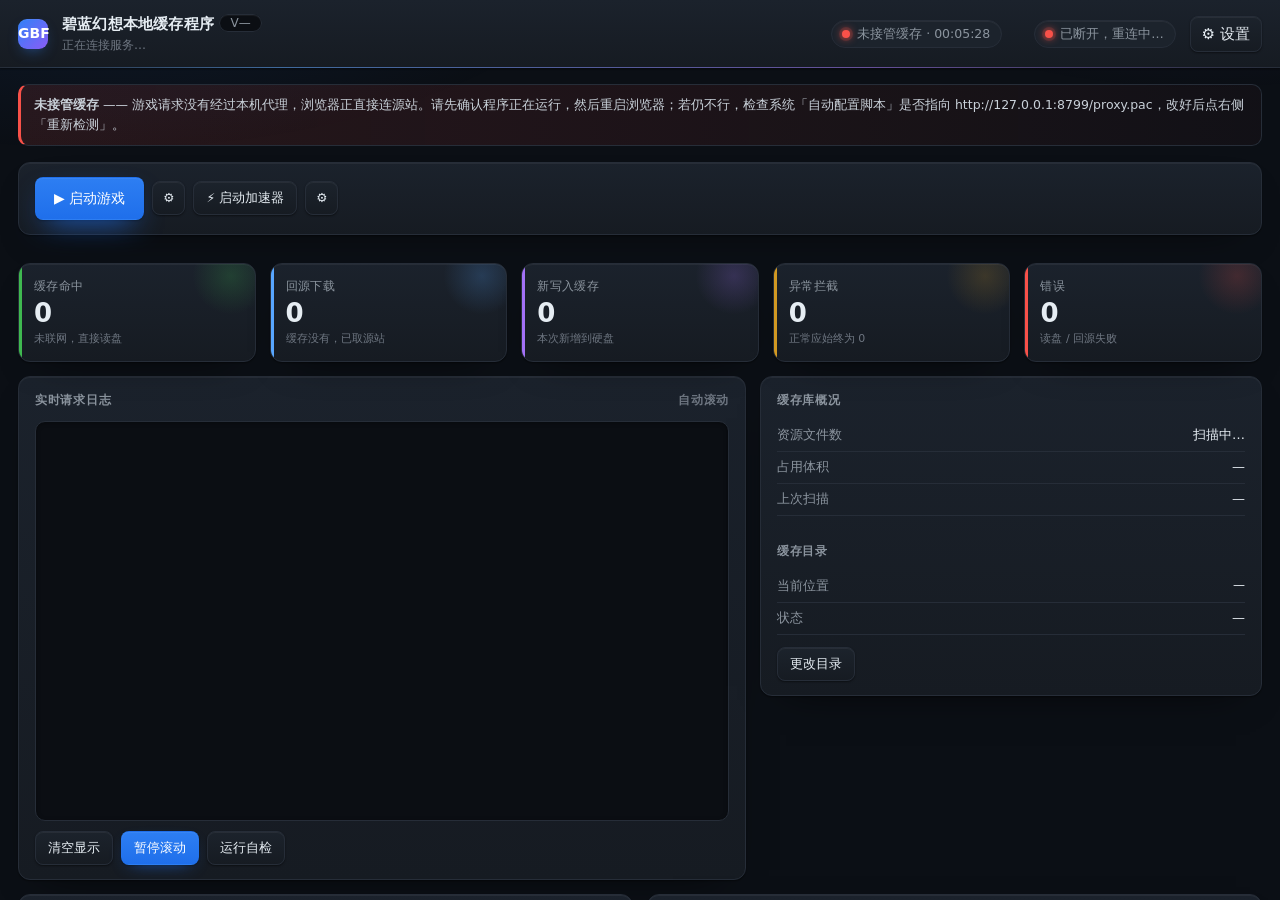
==== commit f644d06d: "安装使用：序号改直角并钉在左上角，文字块下移居中 - 序号徽标由圆角改直角（border-radius:0），仍是 1px 深色描边 + 内部透明 - 序号改用绝对定位钉在卡片左上角 —— 三张卡的序" ====
--- a/plugin/dashboard.html
+++ b/plugin/dashboard.html
@@ -5,62 +5,118 @@
 <meta name="viewport" content="width=device-width,initial-scale=1">
 <title>碧蓝幻想本地缓存程序</title>
 <style>
+  /* ═══ 设计令牌（V4.19.0 质感改版：面的层次 / 字 / 语义五色 / 质感四件套）═══
+     ① 面分三层：页面底(--bg) → 卡面(--panel, 顶色 --panel-hi 做竖向渐变) → 卡内嵌面(--inset)。
+        底色比旧版 #0e1116 深了一档，卡片才"浮"得起来（这是这套质感的底座）。
+     ② 语义五色（#3fb950 #d29922 #f85149 #58a6ff #a371f7）与 --panel/#161b22、
+        --line/#262d38、--fg/#e6edf3、--dim/#8b949e 这一组，是与悬浮条 tray.ps1 共用的
+        那 9 个字面值：自测 test-floatwin.js（D8）逐个核对两份文件里都在。
+        要动其中任何一个，两份 tray.ps1 必须同步改，别只改这边。
+     ③ 质感四件套全部走令牌（--shadow-sm 接触阴影 / --shadow 大范围柔影 / --inner 顶边
+        内高光 / --sunken 内嵌下陷），浅色主题整组换掉 —— 深色的黑影铺在白底上是脏的。 */
   :root{
-    --bg:#0e1116; --panel:#161b22; --panel2:#1c232c; --line:#262d38;
+    color-scheme:dark;
+    --bg:#0b0f15; --panel:#161b22; --panel2:#1c232c; --panel-hi:#1b222c;
+    --line:#262d38; --line2:#333d4c;
     --fg:#e6edf3; --fg2:#c9d1d9; --dim:#8b949e; --dim2:#6e7681;
     --ok:#3fb950; --warn:#d29922; --err:#f85149; --info:#58a6ff; --store:#a371f7;
     --stamp:#d29922;   /* 版本戳徽标：深浅两套主题视觉一致（浅色下单独加深） */
     --inset:#0b0e13; --hover:#232c37; --hoverline:#39424f;
+    --shadow-sm:0 1px 2px rgba(0,0,0,.45);
+    --shadow:0 16px 40px -26px rgba(0,0,0,.85);
+    --shadow-pop:0 30px 70px -28px rgba(0,0,0,.9),0 1px 2px rgba(0,0,0,.5);
+    --inner:inset 0 1px 0 rgba(255,255,255,.05);
+    --sunken:inset 0 1px 4px rgba(0,0,0,.35);
+    --ring:rgba(88,166,255,.55); --sel:rgba(88,166,255,.32);
+    --grad:linear-gradient(135deg,#2f81f7,#8b5cf6);      /* 品牌渐变：logo 方块 */
+    --primary:linear-gradient(180deg,#2d7ef2,#1f6feb);   /* 主按钮 */
+    --primary-h:linear-gradient(180deg,#3d8bf8,#2a76ef);
+    --glow1:rgba(47,129,247,.13); --glow2:rgba(139,92,246,.11);   /* 页面顶部两团环境光 */
   }
   /* 白色主题（V4.15.3 建；V4.15.7 按用户要求反转：功能区=灰 #f6f8fa、按钮/内嵌=白，
      页面底色加深为 #e9edf2 防与功能区同色）。body.light 覆盖变量 + 修正少量深色专属写死的颜色。
-     偏好存本浏览器（localStorage），不进服务端配置 —— 外观是每台浏览器自己的事。 */
+     偏好存本浏览器（localStorage），不进服务端配置 —— 外观是每台浏览器自己的事。
+     V4.19.0：质感四件套同步换浅色版（阴影改用冷灰、内高光改成白色、环境光调到几乎看不见）。 */
   body.light{
-    --bg:#e9edf2; --panel:#f6f8fa; --panel2:#ffffff; --line:#d0d7de;
+    color-scheme:light;
+    --bg:#e9edf2; --panel:#f6f8fa; --panel2:#ffffff; --panel-hi:#fdfefe;
+    --line:#d0d7de; --line2:#c3cad4;
     --fg:#141721; --fg2:#24292f; --dim:#4b535c; --dim2:#59636e;
     --ok:#1a7f37; --warn:#9a6700; --err:#cf222e; --info:#0969da; --store:#8250df;
     --stamp:#d97706;   /* 浅色下用橙黄金（用户指定），深色主题保持金色 */
     --inset:#ffffff; --hover:#eaeef2; --hoverline:#d0d7de;
+    --shadow-sm:0 1px 2px rgba(16,24,40,.06);
+    --shadow:0 16px 40px -30px rgba(16,24,40,.45);
+    --shadow-pop:0 30px 70px -36px rgba(16,24,40,.5),0 1px 2px rgba(16,24,40,.08);
+    --inner:inset 0 1px 0 rgba(255,255,255,.9);
+    --sunken:inset 0 1px 3px rgba(16,24,40,.07);
+    --ring:rgba(9,105,218,.45); --sel:rgba(31,111,235,.20);
+    --primary:linear-gradient(180deg,#e8f0fe,#d3e4fd);
+    --primary-h:linear-gradient(180deg,#dde9fd,#c2d9fc);
+    --glow1:rgba(47,129,247,.07); --glow2:rgba(139,92,246,.06);
   }
   body.light .lg:hover{background:var(--hover)}
   body.light button:hover,body.light .btn:hover{background:var(--hover);border-color:var(--hoverline)}
   body.light .kv{border-bottom-color:#eaeef2}
-  body.light .switch{background:#d8dee4;border-color:#d0d7de}
-  body.light .switch::after{background:#fff}
+  body.light .switch{background:linear-gradient(180deg,#e7ebf0,#d8dee4);border-color:#d0d7de}
+  body.light .switch::after{background:linear-gradient(180deg,#fff,#f2f4f7)}
   /* 浅色下的选中态要压过上面那条覆盖（特异性更高），否则开着的滑块会显示成灰的 */
-  body.light .switch[aria-checked="true"]{background:#1f6feb;border-color:#1f6feb}
+  body.light .switch[aria-checked="true"]{background:linear-gradient(180deg,#3d8bf8,#1f6feb);border-color:#1f6feb}
   body.light .switch[aria-checked="true"]::after{left:20px;background:#fff}
   body.light .lg.WARN{background:rgba(154,103,0,.10)}
   body.light .lg.ERR{background:rgba(207,34,46,.08)}
   /* 浅色下的主按钮换淡蓝（高饱和蓝在白底上刺眼）；换肤瞬间禁用所有过渡防闪烁 */
-  body.light button.primary{background:#d3e4fd;border-color:#a8c7fa;color:#0b57d0}
-  body.light button.primary:hover{background:#c2d9fc}
+  body.light button.primary{background:var(--primary);border-color:transparent;color:#0b57d0;
+    box-shadow:0 6px 18px -12px rgba(31,111,235,.6),var(--shadow-sm),var(--inner)}
+  body.light button.primary:hover{background:var(--primary-h)}
   body.theme-fading *{transition:none!important}
   *{box-sizing:border-box}
   html,body{height:100%}
+  /* 滚动条：细、无轨道、圆头滑块 —— 滑块用 3px 页面底色描边做出"内缩"观感 */
+  html{scrollbar-width:thin;scrollbar-color:var(--hoverline) transparent}
+  ::-webkit-scrollbar{width:11px;height:11px}
+  ::-webkit-scrollbar-track{background:transparent}
+  ::-webkit-scrollbar-thumb{background:var(--hoverline);border:3px solid var(--bg);border-radius:999px}
+  ::-webkit-scrollbar-thumb:hover{background:var(--dim2)}
+  ::selection{background:var(--sel);color:var(--fg)}
+  :focus-visible{outline:2px solid var(--ring);outline-offset:2px;border-radius:6px}
   body{
     margin:0; background:var(--bg); color:var(--fg);
     font:14px/1.6 "Segoe UI","Microsoft YaHei",system-ui,sans-serif;
+    -webkit-font-smoothing:antialiased;
     display:flex; flex-direction:column;
   }
+  /* 页面顶部两团环境光（左蓝右紫，各一个径向渐变）：给纯色底一点纵深。
+     固定定位 + 不吃指针事件 —— 只合成一次，滚动时它不动、也不重绘。 */
+  body:before{content:"";position:fixed;inset:0;z-index:0;pointer-events:none;
+    background:radial-gradient(880px 420px at 8% -12%,var(--glow1),transparent 62%),
+               radial-gradient(720px 380px at 94% -16%,var(--glow2),transparent 62%)}
+  header,main{position:relative;z-index:1}
   a{color:var(--info);text-decoration:none} a:hover{text-decoration:underline}
 
-  /* 顶栏 */
+  /* 顶栏：卡面渐变 + 底部一条"两端淡出"的品牌光带（1px 渐变，比整条实色线轻） */
   header{
     display:flex;align-items:center;gap:14px;
-    padding:12px 18px;border-bottom:1px solid var(--line);background:var(--panel);
-    flex:0 0 auto;
-  }
-  .logo{width:30px;height:30px;border-radius:8px;background:linear-gradient(135deg,#1f6feb,#a371f7);
-    display:grid;place-items:center;font-weight:700;font-size:14px;flex:0 0 auto}
-  header h1{font-size:15px;margin:0;font-weight:600;letter-spacing:.3px}
+    padding:12px 18px;flex:0 0 auto;position:relative;
+    background:linear-gradient(180deg,var(--panel-hi),var(--panel));
+    border-bottom:1px solid var(--line);box-shadow:var(--shadow-sm);
+  }
+  header:after{content:"";position:absolute;left:0;right:0;bottom:-1px;height:1px;pointer-events:none;
+    background:linear-gradient(90deg,transparent,rgba(88,166,255,.5) 22%,rgba(163,113,247,.5) 68%,transparent)}
+  .logo{width:30px;height:30px;border-radius:9px;background:var(--grad);color:#fff;
+    display:grid;place-items:center;font-weight:700;font-size:14px;flex:0 0 auto;
+    box-shadow:0 6px 16px -8px rgba(47,129,247,.95),var(--inner);background-origin:border-box}
+  header h1{font-size:15px;margin:0;font-weight:600;letter-spacing:.2px}
   header .sub{font-size:12px;color:var(--dim2)}
   .spacer{flex:1}
-  .dot{width:8px;height:8px;border-radius:50%;display:inline-block;margin-right:6px;vertical-align:1px}
-  .dot.on{background:var(--ok);box-shadow:0 0 8px var(--ok)}
-  .dot.off{background:var(--err);box-shadow:0 0 8px var(--err)}
-  .dot.idle{background:var(--warn);box-shadow:0 0 8px var(--warn)}
-  .status{font-size:12.5px;display:flex;align-items:center;color:var(--dim)}
+  /* 状态点 + 文字包成胶囊（亮着的那颗自带一圈同色淡晕） */
+  .dot{width:8px;height:8px;border-radius:50%;display:inline-block;margin-right:7px;vertical-align:1px;flex:0 0 auto}
+  .dot.on{background:var(--ok);box-shadow:0 0 0 3px rgba(63,185,80,.15),0 0 9px var(--ok)}
+  .dot.off{background:var(--err);box-shadow:0 0 0 3px rgba(248,81,73,.16),0 0 9px var(--err)}
+  .dot.idle{background:var(--warn);box-shadow:0 0 0 3px rgba(210,153,34,.16),0 0 9px var(--warn)}
+  .status{font-size:12.5px;display:inline-flex;align-items:center;color:var(--dim);
+    background:var(--panel2);border:1px solid var(--line);border-radius:999px;
+    padding:3px 11px 3px 10px;box-shadow:var(--inner)}
 
   /* 主体。V4.8.6：回到"正常文档流 + 每行等宽列"的常规布局。
      ─────────────────────────────────────────────────────────────
@@ -94,34 +150,48 @@
   .row.three > div > .card:last-child{flex:1}
   @media(max-width:900px){.row.two,.row.three{grid-template-columns:1fr}}
 
-  .card{background:var(--panel);border:1px solid var(--line);border-radius:10px;padding:13px 15px}
-  .card h2{font-size:12px;margin:0 0 10px;color:var(--dim);font-weight:600;letter-spacing:.6px;text-transform:uppercase}
-
-  /* 指标卡 */
-  .metric{background:var(--panel);border:1px solid var(--line);border-radius:10px;padding:12px 14px;position:relative;overflow:hidden}
+  /* 卡片：卡面自上而下微微变暗（--panel-hi → --panel）+ 顶边内高光 + 两层阴影
+     （贴地的 1px 接触阴影 + 远处大范围柔影）= "浮起来"的三件套。
+     ⚠️ 渐变填充 + 带边框的元素必须让 background-origin 与 background-clip 对齐
+     （同取 border-box），否则透明/半透明边框那 1px 会露出去渐变"平铺回来"的另一头
+     —— 表现为两端各一条对向颜色的细线（docs 站点踩过，见那次 commit b84f8b7）。 */
+  .card{background:linear-gradient(180deg,var(--panel-hi),var(--panel));
+    border:1px solid var(--line);border-radius:12px;padding:14px 16px;
+    box-shadow:var(--shadow-sm),var(--shadow),var(--inner);background-origin:border-box}
+  .card h2{font-size:11.5px;margin:0 0 11px;color:var(--dim);font-weight:600;letter-spacing:.7px;text-transform:uppercase}
+
+  /* 指标卡：沿用左侧 3px 色条（与悬浮条同一做法），另在右上角加一团同色柔光（--tint）。
+     色条负责"可辨识"，柔光负责"颜色氛围"，两者都不抢中间那个数字。 */
+  .metric{background:linear-gradient(180deg,var(--panel-hi),var(--panel));
+    border:1px solid var(--line);border-radius:12px;padding:13px 15px;position:relative;overflow:hidden;
+    box-shadow:var(--shadow-sm),var(--shadow),var(--inner);background-origin:border-box}
   .metric:before{content:"";position:absolute;left:0;top:0;bottom:0;width:3px;background:var(--dim2)}
-  .metric.hit:before{background:var(--ok)}
-  .metric.miss:before{background:var(--info)}
-  .metric.store:before{background:var(--store)}
-  .metric.dyn:before{background:var(--warn)}
-  .metric.err:before{background:var(--err)}
+  .metric:after{content:"";position:absolute;right:-28px;top:-40px;width:104px;height:104px;border-radius:50%;
+    background:radial-gradient(closest-side,var(--tint,transparent),transparent 74%);pointer-events:none}
+  .metric.hit{--tint:rgba(63,185,80,.20)}    .metric.hit:before{background:var(--ok)}
+  .metric.miss{--tint:rgba(88,166,255,.20)}  .metric.miss:before{background:var(--info)}
+  .metric.store{--tint:rgba(163,113,247,.20)}.metric.store:before{background:var(--store)}
+  .metric.dyn{--tint:rgba(210,153,34,.18)}   .metric.dyn:before{background:var(--warn)}
+  .metric.err{--tint:rgba(248,81,73,.18)}    .metric.err:before{background:var(--err)}
   .metric .k{font-size:11.5px;color:var(--dim);letter-spacing:.4px}
-  .metric .v{font-size:23px;font-weight:600;font-variant-numeric:tabular-nums;line-height:1.25;margin-top:2px}
-  .metric .n{font-size:11px;color:var(--dim2)}
+  .metric .v{font-size:26px;font-weight:600;font-variant-numeric:tabular-nums;line-height:1.2;margin-top:3px;
+    letter-spacing:-.3px}
+  .metric .n{font-size:11px;color:var(--dim2);margin-top:1px}
   .metric.alert .v{color:var(--warn)}
   .metric.danger .v{color:var(--err)}
 
-  /* 日志。V4.8.6：回到**固定高度**（360px）—— 这是最简单也最可控的"有上界"。
+  /* 日志。V4.8.6：回到**固定高度**（400px）—— 这是最简单也最可控的"有上界"。
      沿革别再重犯：V4.8.3 用 `flex:1` 却没上界 → 高度由同行右栏决定、越长越长；
      V4.8.5 改成由视口高度决定 → 窗口一小就被压扁、文字错位。
-     固定 360px 配 `align-items:start`（见 .row）**不会**留下空白：卡片高度就等于自身内容高。 */
+     固定 400px 配 `align-items:start`（见 .row）**不会**留下空白：卡片高度就等于自身内容高。 */
   #logWrap{max-height:none}
   #log{height:400px;overflow:auto;font:12px/1.65 Consolas,"Cascadia Mono",monospace;
-    background:var(--inset);border:1px solid var(--line);border-radius:8px;padding:8px 10px}
+    background:var(--inset);border:1px solid var(--line);border-radius:10px;padding:8px 10px;
+    box-shadow:var(--sunken)}
   /* ⚠️ 不要把 #log 改成 flex:1 弹性高度（V4.14.15 试过、V4.14.16 回退）：
      弹性链条里容器高度由内容参与决定，日志越多卡片越长 —— 表现为日志卡
      "无限向下拉伸"。固定高度 + overflow:auto 才是这套布局的正确形态。 */
-  .lg{display:flex;gap:9px;white-space:nowrap;padding:1px 0;border-radius:3px}
+  .lg{display:flex;gap:9px;white-space:nowrap;padding:1.5px 5px;border-radius:6px}
   .lg:hover{background:var(--hover)}
   .lg .t{color:var(--dim2);flex:0 0 auto}
   .lg .tag{flex:0 0 52px;font-weight:700;font-size:11px}
@@ -137,51 +207,82 @@
   .vsep{width:1px;align-self:stretch;background:var(--line);margin:0 6px}
   /* 设置面板（V4.15.2）：页眉齿轮弹出，滑块开关（aria-checked 驱动外观） */
   .gear{font-size:15px;padding:5px 11px}
-  #settingsPanel{position:fixed;top:60px;right:14px;z-index:120;width:350px;max-width:92vw;padding:8px 14px 12px}
+  #settingsPanel{position:fixed;top:60px;right:14px;z-index:120;width:350px;max-width:92vw;padding:10px 16px 14px;
+    box-shadow:var(--shadow-pop),var(--inner)}
   /* 面板装配状态（数据到位前）：禁用内部过渡，滑块不会当着用户的面从"关"滑到"开" */
   #settingsPanel.populating *{transition:none!important}
-  .setGroup{font-size:11px;color:var(--dim);letter-spacing:.6px;margin:10px 0 2px;border-bottom:1px solid var(--line);padding-bottom:3px}
+  .setGroup{font-size:11px;color:var(--dim);letter-spacing:.6px;margin:12px 0 2px;
+    border-bottom:1px solid var(--line);padding-bottom:4px}
   .setRow{display:flex;align-items:center;gap:10px;padding:7px 0}
   .setName{flex:1;font-size:12.5px;color:var(--fg2)}
-  .switch{position:relative;width:40px;height:22px;min-width:40px;border-radius:11px;background:#39424f;border:1px solid #4a5568;transition:.15s;padding:0}
-  .switch::after{content:'';position:absolute;top:2px;left:2px;width:16px;height:16px;border-radius:50%;background:#8b949e;transition:.15s}
-  .switch[aria-checked="true"]{background:#1f6feb;border-color:#1f6feb}
+  /* 滑块：轨道带内阴影（凹槽），开态是蓝渐变 + 一圈淡蓝晕，圆钮带投影 */
+  .switch{position:relative;width:40px;height:22px;min-width:40px;border-radius:11px;
+    background:linear-gradient(180deg,#2a323e,#39424f);border:1px solid #4a5568;
+    box-shadow:var(--sunken);transition:.15s;padding:0}
+  .switch::after{content:'';position:absolute;top:2px;left:2px;width:16px;height:16px;border-radius:50%;
+    background:linear-gradient(180deg,#fff,#c9d1d9);box-shadow:0 1px 3px rgba(0,0,0,.5);transition:.15s}
+  .switch[aria-checked="true"]{background:linear-gradient(180deg,#2f81f7,#1f6feb);border-color:#1f6feb;
+    box-shadow:0 0 0 3px rgba(31,111,235,.14),var(--sunken)}
   .switch[aria-checked="true"]::after{left:20px;background:#fff}
   .switch:disabled{opacity:.45;cursor:not-allowed}
   .mini{font-size:11.5px;padding:3px 8px}
-  .mini.on{background:#1f6feb;border-color:#1f6feb;color:#fff}
-  body.light .mini.on{background:#1f6feb;border-color:#1f6feb;color:#fff}
+  .mini.on{background:linear-gradient(180deg,#2f81f7,#1f6feb);border-color:transparent;color:#fff}
+  body.light .mini.on{background:linear-gradient(180deg,#2f81f7,#1f6feb);border-color:transparent;color:#fff}
   .setHead{margin:2px 0 4px}
   .setHead b{font-size:13.5px;color:var(--fg)}
   .setHead span{display:block;font-size:11.5px;color:var(--dim);margin-top:2px;line-height:1.5}
   /* V4.15.5：按钮不再带颜色过渡动画（用户反馈悬停渐变观感眩晕）——
-     悬停变色保持瞬时切换。要给哪类元素加过渡，先想清楚它会不会被鼠标反复扫过。 */
-  button,.btn{font:inherit;font-size:12.5px;padding:6px 12px;border-radius:7px;cursor:pointer;
-    background:var(--panel2);color:var(--fg);border:1px solid var(--line)}
+     悬停变色保持瞬时切换。要给哪类元素加过渡，先想清楚它会不会被鼠标反复扫过。
+     V4.19.0：按钮整体改成"竖向微渐变 + 顶边内高光 + 接触阴影"的实体感，按下时下沉 1px
+     （瞬时、无过渡，符合上面那条）；主按钮是蓝渐变 + 蓝色外发光。 */
+  button,.btn{font:inherit;font-size:12.5px;padding:6px 12px;border-radius:8px;cursor:pointer;
+    background:linear-gradient(180deg,var(--panel2),var(--panel));color:var(--fg);
+    border:1px solid var(--line);box-shadow:var(--shadow-sm),var(--inner);background-origin:border-box}
   button:hover,.btn:hover{background:var(--hover);border-color:var(--hoverline)}
-  button.primary{background:#1f6feb;border-color:#1f6feb}
-  button.primary:hover{background:#2b7cf0}
+  button:active,.btn:active{transform:translateY(1px)}
+  button:disabled,.btn:disabled{opacity:.55;cursor:not-allowed;box-shadow:none}
+  button:disabled:hover,.btn:disabled:hover{background:linear-gradient(180deg,var(--panel2),var(--panel));border-color:var(--line)}
+  button.primary{background:var(--primary);border-color:transparent;color:#fff;
+    box-shadow:0 6px 18px -10px rgba(31,111,235,.95),var(--shadow-sm),var(--inner)}
+  button.primary:hover{background:var(--primary-h)}
+  /* 唯一的主 CTA（启动游戏）：更大的外发光，是全页最亮的一颗按钮 */
+  button.hero{box-shadow:0 12px 30px -12px rgba(31,111,235,1),var(--shadow-sm),var(--inner)}
 
   /* 缓存信息 */
-  .kv{display:flex;justify-content:space-between;gap:12px;padding:5px 0;border-bottom:1px dashed var(--line);font-size:13px}
+  .kv{display:flex;justify-content:space-between;gap:12px;padding:5px 0;border-bottom:1px solid var(--line);font-size:13px}
   .kv:last-child{border-bottom:none}
   .kv .k{color:var(--dim)}
   .kv .v{font-variant-numeric:tabular-nums;text-align:right}
-  .bars{margin-top:10px;display:flex;flex-direction:column;gap:7px}
-  .bar .bl{display:flex;justify-content:space-between;font-size:11.5px;color:var(--dim);margin-bottom:3px}
-  .bar .bt{height:6px;background:var(--inset);border-radius:4px;overflow:hidden}
-  .bar .bf{height:100%;background:linear-gradient(90deg,#1f6feb,#58a6ff);border-radius:4px}
-  .bar .bf.alt{background:linear-gradient(90deg,#8957e5,#a371f7)}
-
-  /* 提示与说明 */
-  .hint{border-left:3px solid var(--info);background:rgba(88,166,255,.07);
-    padding:9px 12px;border-radius:0 7px 7px 0;font-size:12.5px;color:var(--fg2)}
-  .hint.warn{border-color:var(--warn);background:rgba(210,153,34,.08)}
-  .hint.err{border-color:var(--err);background:rgba(248,81,73,.08)}
-  .hint.ok{border-color:var(--ok);background:rgba(63,185,80,.08)}
-  code{background:var(--inset);border:1px solid var(--line);border-radius:4px;padding:1px 5px;font-size:12px;
+  .bars{margin-top:10px;display:flex;flex-direction:column;gap:8px}
+  .bar .bl{display:flex;justify-content:space-between;font-size:11.5px;color:var(--dim);margin-bottom:4px}
+  .bar .bt{height:7px;background:var(--inset);border-radius:999px;overflow:hidden;box-shadow:var(--sunken)}
+  .bar .bf{height:100%;background:linear-gradient(90deg,#1f6feb,#58a6ff);border-radius:999px;
+    box-shadow:0 0 10px -2px rgba(88,166,255,.8)}
+  .bar .bf.alt{background:linear-gradient(90deg,#8957e5,#a371f7);border-radius:999px;
+    box-shadow:0 0 10px -2px rgba(163,113,247,.8)}
+
+  /* 提示与说明：左侧色条 + 极淡的同色横向渐变底（比整块实色底"轻"，不抢正文） */
+  .hint{border:1px solid var(--line);border-left:3px solid var(--info);
+    background:linear-gradient(90deg,rgba(88,166,255,.10),rgba(88,166,255,.03));
+    padding:10px 13px;border-radius:10px;font-size:12.5px;color:var(--fg2)}
+  .hint.warn{border-left-color:var(--warn);background:linear-gradient(90deg,rgba(210,153,34,.12),rgba(210,153,34,.03))}
+  .hint.err{border-left-color:var(--err);background:linear-gradient(90deg,rgba(248,81,73,.12),rgba(248,81,73,.03))}
+  .hint.ok{border-left-color:var(--ok);background:linear-gradient(90deg,rgba(63,185,80,.12),rgba(63,185,80,.03))}
+  /* 行内语义标记（红绿灯体检表 / 各状态行用）。这四个 class 是 JS 一直在写的，
+     V4.19.0 之前样式表里没有它们 —— 于是"可写 / 不可写 / 未检测"全是同一个颜色。 */
+  .ok{color:var(--ok)} .bad{color:var(--err)} .wait{color:var(--warn)} .dim{color:var(--dim2)}
+  code{background:var(--inset);border:1px solid var(--line);border-radius:5px;padding:1px 5px;font-size:12px;
     font-family:Consolas,monospace}
-  details{margin-top:4px} summary{cursor:pointer;color:var(--dim);font-size:12.5px;outline:none}
+  details{margin-top:4px}
+  /* 折叠块：去掉浏览器默认三角，换一个自绘的小箭头（打开时转 90°） */
+  summary{cursor:pointer;color:var(--dim);font-size:12.5px;outline:none;list-style:none;
+    display:flex;align-items:center;gap:7px;padding:3px 6px;border-radius:7px}
+  summary::-webkit-details-marker{display:none}
+  summary:hover{background:var(--hover);color:var(--fg2)}
+  summary:before{content:"";width:5px;height:5px;flex:0 0 auto;margin-left:2px;
+    border-right:1.5px solid currentColor;border-bottom:1.5px solid currentColor;
+    transform:rotate(-45deg);transition:transform .18s}
+  details[open] summary:before{transform:rotate(45deg)}
   details[open] summary{margin-bottom:8px}
   details ol{margin:6px 0 0;padding-left:22px;font-size:12.5px;color:var(--fg2)}
   details li{margin:4px 0}
@@ -195,7 +296,7 @@
 <header>
   <div class="logo">GBF</div>
   <div>
-    <h1>碧蓝幻想本地缓存程序 <span id="verBadge" style="font-size:12px;vertical-align:2px;color:var(--dim);font-weight:normal;border:1px solid var(--line);border-radius:6px;padding:1px 8px">V—</span></h1>
+    <h1>碧蓝幻想本地缓存程序 <span id="verBadge" style="font-size:12px;vertical-align:2px;color:var(--dim);font-weight:normal;border:1px solid var(--line);border-radius:999px;padding:1px 10px;background:var(--inset);box-shadow:var(--inner)">V—</span></h1>
     <div class="sub" id="subline">正在连接服务…</div>
   </div>
   <div class="spacer"></div>
@@ -250,7 +351,7 @@
        profile；这里只是换个程序去打开同一个 URL，缓存照样靠系统 PAC 生效。 -->
   <div class="card" style="margin:2px 0 14px">
     <div class="btns" style="margin:0">
-      <button id="btnLaunchGame" class="primary" style="font-size:14px;padding:9px 18px" onclick="launchGame(this)">▶ 启动游戏</button>
+      <button id="btnLaunchGame" class="primary hero" style="font-size:14px;padding:9px 18px" onclick="launchGame(this)">▶ 启动游戏</button>
       <button id="btnGameGear" style="align-self:center;padding:6px 10px" title="自定义用来打开游戏的程序（默认：系统默认浏览器）" onclick="toggleGameEdit()">⚙</button>
       <button id="btnAccel" style="align-self:center" title="启动加速器（通用：启动 ⚙ 里选的任意 exe）" onclick="launchAccelerator(this)">⚡ 启动加速器</button>
       <button id="btnAccelGear" style="align-self:center;padding:6px 10px" title="自定义加速器 exe 路径" onclick="toggleAccelEdit()">⚙</button>
@@ -260,7 +361,7 @@
          这里只留高频主操作 —— 动作面板从两行收缩为一行。 -->
     <div id="accelEditRow" style="display:none;margin-top:10px">
       <div class="btns">
-        <input id="accelPathInput" type="text" readonly="readonly" style="flex:1;min-width:280px;font:inherit;font-size:12.5px;padding:6px 10px;border-radius:7px;border:1px solid var(--line);background:#0d1117;color:var(--fg2);cursor:pointer" placeholder="加速器 exe 完整路径（点输入框或「浏览…」选择）" onclick="browseAccelFile()" />
+        <input id="accelPathInput" type="text" readonly="readonly" style="flex:1;min-width:280px;font:inherit;font-size:12.5px;padding:6px 10px;border-radius:8px;border:1px solid var(--line);background:var(--inset);color:var(--fg2);cursor:pointer;box-shadow:var(--sunken)" placeholder="加速器 exe 完整路径（点输入框或「浏览…」选择）" onclick="browseAccelFile()" />
         <button onclick="browseAccelFile()" id="btnAccelBrowse">浏览…</button>
         <button class="primary" onclick="saveAccelPath()">保存</button>
         <button onclick="toggleAccelEdit(false)">取消</button>
@@ -269,7 +370,7 @@
 
     <div id="gameEditRow" style="display:none;margin-top:10px">
       <div class="btns">
-        <input id="gamePathInput" type="text" readonly="readonly" style="flex:1;min-width:280px;font:inherit;font-size:12.5px;padding:6px 10px;border-radius:7px;border:1px solid var(--line);background:#0d1117;color:var(--fg2);cursor:pointer" placeholder="打开游戏用的程序（留空 = 系统默认浏览器；点输入框或「浏览…」选择）" onclick="browseGameFile()" />
+        <input id="gamePathInput" type="text" readonly="readonly" style="flex:1;min-width:280px;font:inherit;font-size:12.5px;padding:6px 10px;border-radius:8px;border:1px solid var(--line);background:var(--inset);color:var(--fg2);cursor:pointer;box-shadow:var(--sunken)" placeholder="打开游戏用的程序（留空 = 系统默认浏览器；点输入框或「浏览…」选择）" onclick="browseGameFile()" />
         <button onclick="browseGameFile()" id="btnGameBrowse">浏览…</button>
         <button class="primary" onclick="saveGamePath()">保存</button>
         <button onclick="clearGamePath()" title="清空该路径，回到「用系统默认浏览器打开」">清空</button>
@@ -339,7 +440,7 @@
         <!-- 系统代理（与加速器共存）整块已移到下面的独立卡片（V4.8.3 重新分配布局） -->
 
         <!-- 更改目录：默认收起，点「更改」才展开 -->
-        <div id="rootEdit" style="display:none;margin-top:10px;padding:10px;background:var(--inset);border:1px solid var(--line);border-radius:8px">
+        <div id="rootEdit" style="display:none;margin-top:10px;padding:10px;background:var(--inset);border:1px solid var(--line);border-radius:10px;box-shadow:var(--sunken)">
           <div class="muted" style="margin-bottom:6px">输入新目录路径（不存在会自动创建）</div>
           <div style="display:flex;gap:6px;flex-wrap:wrap">
             <input id="rootInput" type="text" spellcheck="false"
@@ -449,7 +550,7 @@
         <div class="muted" id="srcTip" style="font-size:11.5px;margin-top:6px"></div>
         <div class="muted" id="xvBox" style="font-size:11.5px;margin-top:6px"></div>
 
-        <div id="cleanBox" style="display:none;margin-top:12px;padding:10px;background:var(--inset);border:1px solid var(--line);border-radius:8px">
+        <div id="cleanBox" style="display:none;margin-top:12px;padding:10px;background:var(--inset);border:1px solid var(--line);border-radius:10px;box-shadow:var(--sunken)">
           <div style="font-size:12.5px;color:var(--fg2);margin-bottom:6px">
             <b>按类型清理缓存</b>　<span class="muted">点某一类的「清理」会删掉该类全部已缓存文件
             （游戏下次需要时会重新回源）。<b>删除不可撤销</b>，缓存本来就只是加速用的。</span>
@@ -498,7 +599,7 @@
     <div id="checkupRows" style="font-size:12.5px;color:var(--fg2)"></div>
     <div class="muted" id="checkupMsg" style="font-size:11.5px;margin-top:6px"></div>
     <div class="muted" id="diagMsg" style="font-size:11.5px;margin-top:6px;word-break:break-all"></div>
-    <div id="testOut" style="display:none;margin-top:10px;padding:10px;background:var(--inset);border:1px solid var(--line);border-radius:8px;font:12px/1.7 Consolas,monospace;max-height:260px;overflow:auto"></div>
+    <div id="testOut" style="display:none;margin-top:10px;padding:10px;background:var(--inset);border:1px solid var(--line);border-radius:10px;box-shadow:var(--sunken);font:12px/1.7 Consolas,monospace;max-height:260px;overflow:auto"></div>
   </div>
 
   <div class="muted" style="text-align:center;padding:6px 0 2px;line-height:1.8">
@@ -1204,11 +1305,11 @@
 
   box.innerHTML = arr.slice(0, 8).map(function (x) {
     var pct = total ? (x.bytes / total * 100) : 0;
-    return '<div style="display:flex;align-items:center;gap:8px;padding:3px 0;border-top:1px solid #1c2230">' +
+    return '<div style="display:flex;align-items:center;gap:8px;padding:4px 0;border-top:1px solid var(--line)">' +
       '<span style="flex:1;font-family:Consolas,monospace;color:var(--fg2);word-break:break-all">' +
         escapeHtml(x.group) +
         (x.isStamp ? ' <span style="color:var(--stamp);border:1px solid var(--stamp);' +
-          'border-radius:5px;padding:0 5px;font-size:10.5px">版本戳</span>' : '') +
+          'border-radius:999px;padding:0 6px;font-size:10.5px;background:rgba(210,153,34,.14)">版本戳</span>' : '') +
       '</span>' +
       '<span class="muted" style="white-space:nowrap">' + fmtNum(x.files) + ' 个 · ' +
         fmtBytes(x.bytes) + ' · ' + pct.toFixed(1) + '%</span>' +
@@ -1465,7 +1566,7 @@
 
   rows.innerHTML = list.map(function (ext) {
     var n = byExt[ext], bs = byBytes[ext] || 0;
-    return '<div style="display:flex;align-items:center;gap:8px;padding:3px 0;border-top:1px solid #1c2230">' +
+    return '<div style="display:flex;align-items:center;gap:8px;padding:4px 0;border-top:1px solid var(--line)">' +
       '<span style="width:74px;font-family:Consolas,monospace;color:var(--fg2)">' + escapeHtml(ext) + '</span>' +
       '<span class="muted" style="flex:1">' + fmtNum(n) + ' 个 · ' + fmtBytes(bs) + '</span>' +
       '<button onclick="cleanExt(\'' + escapeHtml(ext) + '\')" style="padding:2px 10px;font-size:12px">清理</button>' +
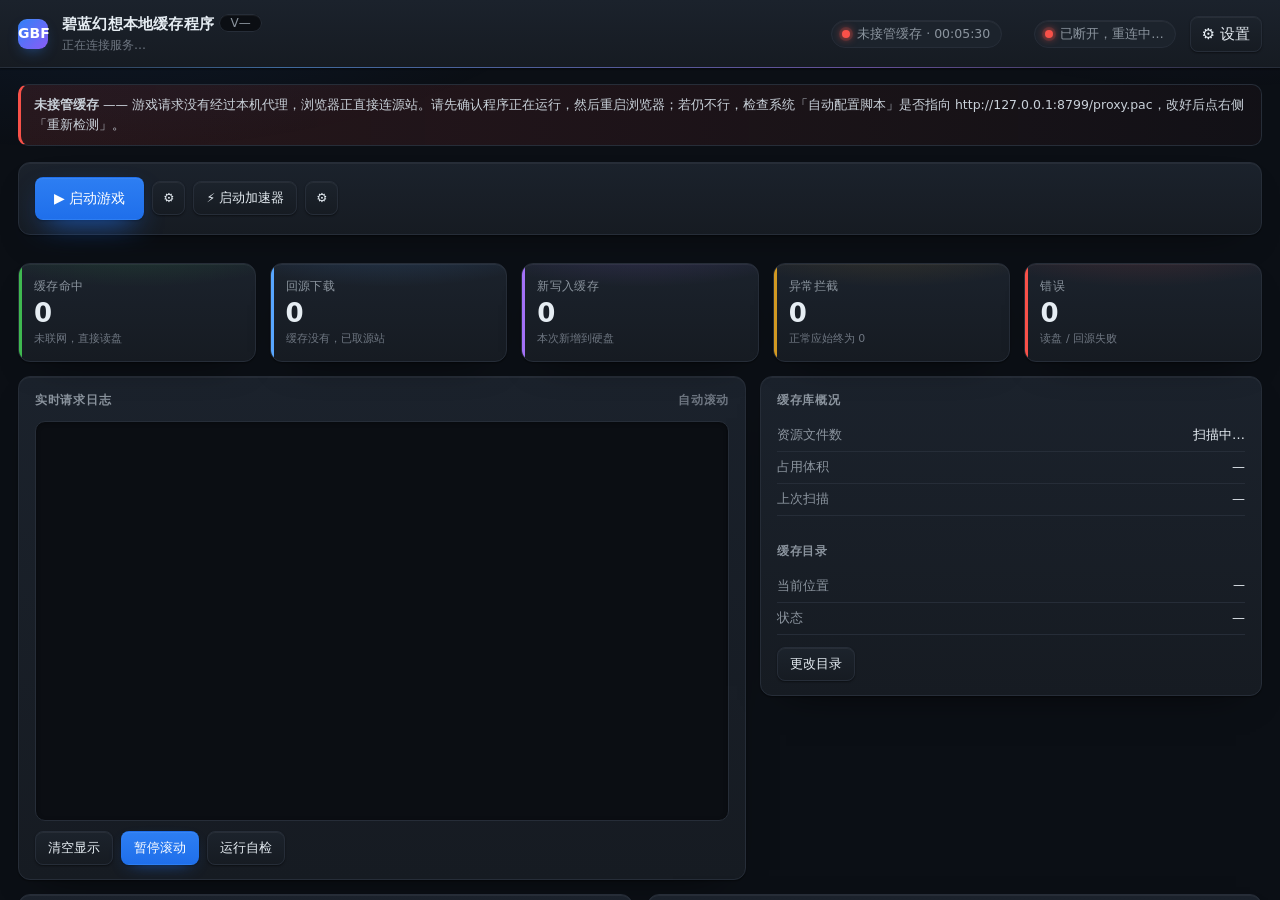
==== commit 52c76571: "V4.19.0：控制台指标卡的柔光改为"顶部铺光" - plugin/dashboard.html：.metric:after 从右上角一团圆斑（right:-28px/top:-40px 的   c" ====
--- a/plugin/dashboard.html
+++ b/plugin/dashboard.html
@@ -160,14 +160,15 @@
     box-shadow:var(--shadow-sm),var(--shadow),var(--inner);background-origin:border-box}
   .card h2{font-size:11.5px;margin:0 0 11px;color:var(--dim);font-weight:600;letter-spacing:.7px;text-transform:uppercase}
 
-  /* 指标卡：沿用左侧 3px 色条（与悬浮条同一做法），另在右上角加一团同色柔光（--tint）。
+  /* 指标卡：沿用左侧 3px 色条（与悬浮条同一做法），另有一层自上方打下来的同色柔光
+     （--tint，整顶铺开而不是角落一坨 —— 角落圆斑看着像脏点，顶部铺光才像"被照亮"）。
      色条负责"可辨识"，柔光负责"颜色氛围"，两者都不抢中间那个数字。 */
   .metric{background:linear-gradient(180deg,var(--panel-hi),var(--panel));
     border:1px solid var(--line);border-radius:12px;padding:13px 15px;position:relative;overflow:hidden;
     box-shadow:var(--shadow-sm),var(--shadow),var(--inner);background-origin:border-box}
   .metric:before{content:"";position:absolute;left:0;top:0;bottom:0;width:3px;background:var(--dim2)}
-  .metric:after{content:"";position:absolute;right:-28px;top:-40px;width:104px;height:104px;border-radius:50%;
-    background:radial-gradient(closest-side,var(--tint,transparent),transparent 74%);pointer-events:none}
+  .metric:after{content:"";position:absolute;inset:0;pointer-events:none;
+    background:radial-gradient(130% 90% at 50% -32%,var(--tint,transparent),transparent 62%)}
   .metric.hit{--tint:rgba(63,185,80,.20)}    .metric.hit:before{background:var(--ok)}
   .metric.miss{--tint:rgba(88,166,255,.20)}  .metric.miss:before{background:var(--info)}
   .metric.store{--tint:rgba(163,113,247,.20)}.metric.store:before{background:var(--store)}
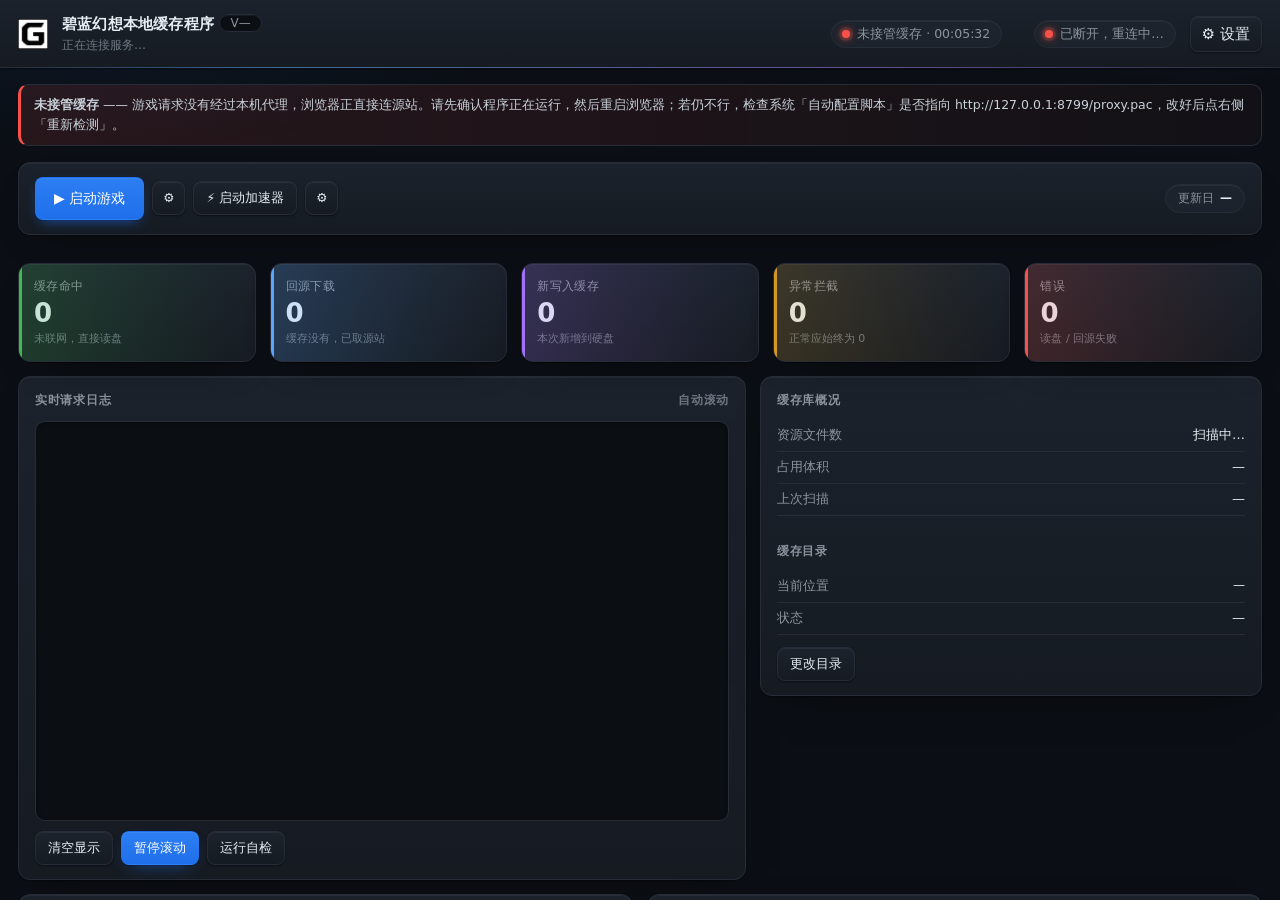
==== commit d871af7c: "备份：V4.22.0 现状快照（侧边栏控制台扩展等）——「跟随浏览器启动」功能开工前的回退点" ====
--- a/plugin/dashboard.html
+++ b/plugin/dashboard.html
@@ -4,6 +4,7 @@
 <meta charset="utf-8">
 <meta name="viewport" content="width=device-width,initial-scale=1">
 <title>碧蓝幻想本地缓存程序</title>
+<link rel="icon" type="image/png" href="[data-uri]">
 <style>
   /* ═══ 设计令牌（V4.19.0 质感改版：面的层次 / 字 / 语义五色 / 质感四件套）═══
      ① 面分三层：页面底(--bg) → 卡面(--panel, 顶色 --panel-hi 做竖向渐变) → 卡内嵌面(--inset)。
@@ -86,8 +87,11 @@
     -webkit-font-smoothing:antialiased;
     display:flex; flex-direction:column;
   }
-  /* 页面顶部两团环境光（左蓝右紫，各一个径向渐变）：给纯色底一点纵深。
-     固定定位 + 不吃指针事件 —— 只合成一次，滚动时它不动、也不重绘。 */
+  /* 页面最底层那一层（背景层）：顶部两团环境光（左蓝右紫）。
+     固定在 z-index:0、不吃指针事件 —— 只合成一次，滚动时它不动也不重绘。
+     V4.19.5：把 V4.19.4 加的那层"构造线"网格整层撤掉 —— 用户反馈喧宾夺主。
+     教训：背景层是陪衬层，一旦放上**可辨认的图案**（哪怕只有 5% 不透明度），
+     视线就会被它抓走；要让底色不空，用光（连续、无边界），别用线（处处是边界）。 */
   body:before{content:"";position:fixed;inset:0;z-index:0;pointer-events:none;
     background:radial-gradient(880px 420px at 8% -12%,var(--glow1),transparent 62%),
                radial-gradient(720px 380px at 94% -16%,var(--glow2),transparent 62%)}
@@ -103,9 +107,9 @@
   }
   header:after{content:"";position:absolute;left:0;right:0;bottom:-1px;height:1px;pointer-events:none;
     background:linear-gradient(90deg,transparent,rgba(88,166,255,.5) 22%,rgba(163,113,247,.5) 68%,transparent)}
-  .logo{width:30px;height:30px;border-radius:9px;background:var(--grad);color:#fff;
-    display:grid;place-items:center;font-weight:700;font-size:14px;flex:0 0 auto;
-    box-shadow:0 6px 16px -8px rgba(47,129,247,.95),var(--inner);background-origin:border-box}
+  .logo{width:30px;height:30px;border-radius:0;background:none;color:transparent;
+    display:grid;place-items:center;flex:0 0 auto;overflow:hidden}
+  .logo img{width:100%;height:100%;display:block}
   header h1{font-size:15px;margin:0;font-weight:600;letter-spacing:.2px}
   header .sub{font-size:12px;color:var(--dim2)}
   .spacer{flex:1}
@@ -160,15 +164,22 @@
     box-shadow:var(--shadow-sm),var(--shadow),var(--inner);background-origin:border-box}
   .card h2{font-size:11.5px;margin:0 0 11px;color:var(--dim);font-weight:600;letter-spacing:.7px;text-transform:uppercase}
 
-  /* 指标卡：沿用左侧 3px 色条（与悬浮条同一做法），另有一层自上方打下来的同色柔光
-     （--tint，整顶铺开而不是角落一坨 —— 角落圆斑看着像脏点，顶部铺光才像"被照亮"）。
-     色条负责"可辨识"，柔光负责"颜色氛围"，两者都不抢中间那个数字。 */
+  /* 指标卡：沿用左侧 3px 色条（与悬浮条同一做法），另有一层同色柔光。
+     V4.19.1（用户指定）：柔光从左到右，起始色就是左边那条色条的颜色。
+     V4.19.5（用户指定）：**拉到卡宽 70%** —— 原来是 .2 直线降到 0 收在 70%，
+     但"线性 + 低透明度"会让它看着三成处就没了；现在改成减速曲线：
+     0% 满色 → 38% 约六成 → 70% 还剩两成半 → 100% 归零。
+     70% 处仍有可辨的颜色，尾巴又拖得很长，所以是"铺开且柔和"，不是"短促的一条"。 */
   .metric{background:linear-gradient(180deg,var(--panel-hi),var(--panel));
     border:1px solid var(--line);border-radius:12px;padding:13px 15px;position:relative;overflow:hidden;
     box-shadow:var(--shadow-sm),var(--shadow),var(--inner);background-origin:border-box}
   .metric:before{content:"";position:absolute;left:0;top:0;bottom:0;width:3px;background:var(--dim2)}
   .metric:after{content:"";position:absolute;inset:0;pointer-events:none;
-    background:radial-gradient(130% 90% at 50% -32%,var(--tint,transparent),transparent 62%)}
+    background:linear-gradient(90deg,
+      var(--tint,transparent) 0%,
+      color-mix(in srgb,var(--tint,transparent) 58%,transparent) 38%,
+      color-mix(in srgb,var(--tint,transparent) 25%,transparent) 70%,
+      transparent 100%)}
   .metric.hit{--tint:rgba(63,185,80,.20)}    .metric.hit:before{background:var(--ok)}
   .metric.miss{--tint:rgba(88,166,255,.20)}  .metric.miss:before{background:var(--info)}
   .metric.store{--tint:rgba(163,113,247,.20)}.metric.store:before{background:var(--store)}
@@ -204,6 +215,9 @@
 
   /* 按钮 */
   .btns{display:flex;gap:8px;flex-wrap:wrap}
+  /* 动作按钮的分组壳：桌面下 display:contents 让里面的按钮仍按原顺序参与 .btns 的 flex 布局；
+     侧栏模式下才变成真正的两列小组（见 .sidebarMode .actionMain）。 */
+  .actPair{display:contents}
   /* 动作面板里的分组竖线（V4.14.13）：把"自启 / 悬浮窗 / 排障"三组开关在视觉上分开 */
   .vsep{width:1px;align-self:stretch;background:var(--line);margin:0 6px}
   /* 设置面板（V4.15.2）：页眉齿轮弹出，滑块开关（aria-checked 驱动外观） */
@@ -246,8 +260,20 @@
   button.primary{background:var(--primary);border-color:transparent;color:#fff;
     box-shadow:0 6px 18px -10px rgba(31,111,235,.95),var(--shadow-sm),var(--inner)}
   button.primary:hover{background:var(--primary-h)}
-  /* 唯一的主 CTA（启动游戏）：更大的外发光，是全页最亮的一颗按钮 */
-  button.hero{box-shadow:0 12px 30px -12px rgba(31,111,235,1),var(--shadow-sm),var(--inner)}
+  /* 唯一的主 CTA（启动游戏）：比普通主按钮多一圈光，但**贴着按钮**收住。
+     沿革：早先是 0 12px 30px -12px —— 偏距 12 + 模糊 30，光从按钮下缘往下铺了约 15px，
+     淌出动作面板的内边距、糊在框体上（用户反馈"向下溢出过多"）。
+     现在 偏距 5 / 模糊 14 / 扩散 -6：四周各约 6px 的一圈，仍是全页最亮的一颗按钮，
+     但光不再越出面板的留白区。 */
+  button.hero{box-shadow:0 5px 14px -6px rgba(31,111,235,.9),var(--shadow-sm),var(--inner)}
+  /* 更新日档位徽标（V4.19.7）：原来是一整张「更新日」卡，按用户要求只留"当前档位"，
+     卡片删除、档位做成胶囊贴在启动游戏那一行的最右边。样式与页眉的状态胶囊同一套。
+     可点 → 直接打开设置面板（切换档位的开关就在里面的「缓存 → 更新日模式」）。 */
+  .udPill{display:inline-flex;align-items:center;gap:6px;align-self:center;white-space:nowrap;cursor:pointer;
+    font-size:12px;color:var(--dim);background:var(--panel2);border:1px solid var(--line);
+    border-radius:999px;padding:4px 12px;box-shadow:var(--inner)}
+  .udPill b{color:var(--fg);font-weight:600}
+  .udPill:hover{border-color:var(--hoverline);color:var(--fg2)}
 
   /* 缓存信息 */
   .kv{display:flex;justify-content:space-between;gap:12px;padding:5px 0;border-bottom:1px solid var(--line);font-size:13px}
@@ -257,10 +283,18 @@
   .bars{margin-top:10px;display:flex;flex-direction:column;gap:8px}
   .bar .bl{display:flex;justify-content:space-between;font-size:11.5px;color:var(--dim);margin-bottom:4px}
   .bar .bt{height:7px;background:var(--inset);border-radius:999px;overflow:hidden;box-shadow:var(--sunken)}
-  .bar .bf{height:100%;background:linear-gradient(90deg,#1f6feb,#58a6ff);border-radius:999px;
+  /* 文件类型条：**每种类型一种颜色**（.c1~.c7，配 .bf 基色=蓝，由 renderBars 按扩展名稳定分配）。
+     色序 蓝→紫→绿→琥珀→粉→青→橙→橄榄，相邻色相都拉开了距离 —— 列表按占用排序后
+     挨着的两条不会撞色。（c0 就是 .bf 的基色，不再单列一条规则。） */
+  .bar .bf{height:100%;border-radius:999px;background:linear-gradient(90deg,#1f6feb,#58a6ff);
     box-shadow:0 0 10px -2px rgba(88,166,255,.8)}
-  .bar .bf.alt{background:linear-gradient(90deg,#8957e5,#a371f7);border-radius:999px;
-    box-shadow:0 0 10px -2px rgba(163,113,247,.8)}
+  .bar .bf.c1{background:linear-gradient(90deg,#8957e5,#a371f7);box-shadow:0 0 10px -2px rgba(163,113,247,.8)}
+  .bar .bf.c2{background:linear-gradient(90deg,#2ea043,#3fb950);box-shadow:0 0 10px -2px rgba(63,185,80,.8)}
+  .bar .bf.c3{background:linear-gradient(90deg,#d29922,#e3b341);box-shadow:0 0 10px -2px rgba(210,153,34,.8)}
+  .bar .bf.c4{background:linear-gradient(90deg,#db61a2,#f778ba);box-shadow:0 0 10px -2px rgba(247,120,186,.8)}
+  .bar .bf.c5{background:linear-gradient(90deg,#1f9ea8,#2ec7d1);box-shadow:0 0 10px -2px rgba(46,199,209,.8)}
+  .bar .bf.c6{background:linear-gradient(90deg,#e3801a,#f0883e);box-shadow:0 0 10px -2px rgba(240,136,62,.8)}
+  .bar .bf.c7{background:linear-gradient(90deg,#7f9c1e,#a8c93a);box-shadow:0 0 10px -2px rgba(168,201,58,.8)}
 
   /* 提示与说明：左侧色条 + 极淡的同色横向渐变底（比整块实色底"轻"，不抢正文） */
   .hint{border:1px solid var(--line);border-left:3px solid var(--info);
@@ -288,15 +322,499 @@
   details ol{margin:6px 0 0;padding-left:22px;font-size:12.5px;color:var(--fg2)}
   details li{margin:4px 0}
   .muted{color:var(--dim2);font-size:12px}
+
+  /* ── 窄栏 / 扩展侧边栏（V4.22.0）────────────────────────────────────
+     浏览器侧边栏通常只有 320–500px。实测 380px 下页眉会逐字换行（标题、状态胶囊、
+     设置按钮全竖起来），所以这里单独给页眉排一次：第一行 logo + 标题 + 设置，
+     第二行两个状态胶囊；桌面宽度（>560px）完全不受影响。
+     其余规则只收窄留白、把指标卡固定两列，并让设置面板在短视口里自己滚动。 */
+  @media(max-width:560px){
+    header{padding:10px 10px;gap:8px 10px;flex-wrap:wrap}
+    header .logo{order:1;width:26px;height:26px;border-radius:8px;font-size:12px}
+    header .titleWrap{order:2;flex:0 1 auto;min-width:0;margin-right:auto}
+    header .titleWrap h1{font-size:13px;line-height:1.35;white-space:nowrap;overflow:hidden;text-overflow:ellipsis}
+    header .titleWrap .sub{display:none}
+    header .titleWrap h1 #verBadge{display:none}
+    header .gear{order:3;flex:0 0 auto;font-size:13px;padding:4px 9px}
+    header .spacer{display:none}
+    header .status{order:4;flex:0 0 auto;font-size:11px;padding:2px 8px 2px 7px;white-space:nowrap;margin-right:0!important}
+    main{padding:10px 10px 20px;gap:10px}
+    .row{gap:10px}
+    .row.cards{grid-template-columns:repeat(2,minmax(0,1fr))}
+    .card{padding:11px 12px;border-radius:10px}
+    .card h2{font-size:10.5px;margin-bottom:8px;letter-spacing:.5px}
+    .metric{padding:10px 12px;border-radius:10px}
+    .metric .k{font-size:11px}
+    .metric .v{font-size:21px}
+    .metric .n{font-size:10.5px}
+    #log{height:300px;font-size:11px}
+    .hint{padding:8px 10px;font-size:12px}
+    .setHead b{font-size:13px}
+    .setHead span{font-size:11px}
+    .setRow{gap:8px;padding:6px 0}
+    .setName{font-size:12px}
+    #settingsPanel{left:8px;right:8px;width:auto;max-width:none;max-height:calc(100vh - 60px);overflow:auto}
+    #accelPathInput,#gamePathInput{min-width:0!important;width:100%}
+    .btns{gap:6px}
+    .vsep{display:none}
+    button,.btn{font-size:12px;padding:5px 10px}
+    .udPill{font-size:11px;padding:3px 9px}
+  }
+
+  /* ── 侧栏模式（V4.22.0）──────────────────────────────────────────────
+     只在 URL 带 #side 时由 JS 给 body 加 .sidebarMode。桌面控制台不加载下面
+     任何一条（选择器全部以 body.sidebarMode 开头，或只作用于侧栏专用元素）。
+     主视图 = 5 个指标 + 实时日志；其余卡片由菜单按类型打开。 */
+  #btnSideMenu{display:none}
+  #sideMenu,#sideSub,.sideParking{display:none}
+  body.sidebarMode #btnSideMenu{display:inline-block}
+  body.sidebarMode #btnSettings{display:none}
+
+  /* 侧栏主视图去掉品牌区（logo + 标题），把高度留给指标和日志；
+     桌面控制台没有 .sidebarMode，品牌区照常保留。 */
+  body.sidebarMode header{padding:8px 10px;gap:8px;flex-wrap:wrap}
+  body.sidebarMode header .logo,
+  body.sidebarMode header .titleWrap{display:none!important}
+  body.sidebarMode header .spacer{display:none!important}
+  body.sidebarMode header .status{order:1;margin-right:0!important}
+  body.sidebarMode header .gear{order:2;margin-left:auto}
+
+  body.sidebarMode #sideMenu{position:fixed;inset:0;z-index:220;display:flex;align-items:flex-start;
+    justify-content:center;padding:14px;overflow:auto;background:rgba(0,0,0,.5)}
+  body.light.sidebarMode #sideMenu{background:rgba(0,0,0,.35)}
+  body.sidebarMode #sideMenu[hidden]{display:none!important}
+  body.sidebarMode #sideSub{position:fixed;inset:0;z-index:210;display:flex;flex-direction:column;
+    background:var(--bg);overflow:hidden}
+  body.sidebarMode #sideSub[hidden]{display:none!important}
+
+  .sideMenuCard{width:100%;max-width:420px;margin-top:8px;padding:12px;border-radius:14px;
+    background:var(--panel);border:1px solid var(--line);box-shadow:var(--shadow-pop),var(--inner)}
+  .sideMenuHead{display:flex;align-items:center;gap:8px;margin:0 0 8px}
+  .sideMenuHead b{flex:1;font-size:14px;color:var(--fg)}
+  .sideMenuItem{display:flex;align-items:center;gap:10px;width:100%;margin:4px 0;padding:10px;
+    text-align:left;border-radius:10px;background:var(--panel2);border:1px solid var(--line);
+    box-shadow:none;color:var(--fg)}
+  .sideMenuItem:hover{background:var(--hover);border-color:var(--hoverline)}
+  .sideMenuItem .ic{width:28px;height:28px;flex:0 0 auto;display:grid;place-items:center;
+    border-radius:8px;background:var(--inset);color:var(--info);font-size:14px;box-shadow:var(--inner)}
+  .sideMenuItem .tx{flex:1;min-width:0}
+  .sideMenuItem .tx b{display:block;font-size:13px;color:var(--fg)}
+  .sideMenuItem .tx small{display:block;margin-top:1px;font-size:11px;line-height:1.45;color:var(--dim)}
+
+  .sideSubHead{flex:0 0 auto;display:flex;align-items:center;gap:8px;padding:8px 10px;
+    background:var(--panel);border-bottom:1px solid var(--line)}
+  .sideSubHead b{flex:1;min-width:0;text-align:center;font-size:13px;color:var(--fg);
+    overflow:hidden;text-overflow:ellipsis;white-space:nowrap}
+  #sideSubBody{flex:1;min-height:0;overflow:auto;padding:10px;display:flex;flex-direction:column;gap:10px}
+  body.sidebarMode #sideSubBody > .card,
+  body.sidebarMode #sideSubBody > #cleanBox{margin:0!important}
+  body.sidebarMode #sideSubBody #settingsPanel{position:static;left:auto;right:auto;top:auto;
+    width:auto;max-width:none;max-height:none;overflow:visible;margin:0}
+
+  /* 主视图顶部的动作条：两列按钮 + 整行更新日；桌面布局由 .actPair{display:contents} 原样保留。 */
+  body.sidebarMode #actionPanel{margin:0!important;padding:8px 10px}
+  body.sidebarMode .actionMain{display:grid;grid-template-columns:repeat(2,minmax(0,1fr));gap:6px}
+  body.sidebarMode .actPair{display:flex;gap:4px;min-width:0}
+  body.sidebarMode .actPair > button:first-child{flex:1;min-width:0;font-size:12.5px!important;
+    padding:8px 6px!important;white-space:nowrap;overflow:hidden;text-overflow:ellipsis}
+  body.sidebarMode .actPair > button:last-child{flex:0 0 30px;width:30px;min-width:30px;padding:6px!important}
+  body.sidebarMode #launchGameHint{grid-column:1/-1;font-size:11px;min-width:0}
+  body.sidebarMode #launchGameHint:empty{display:none}
+  body.sidebarMode .actionMain .spacer{display:none}
+  body.sidebarMode #actionPanel .udPill{grid-column:1/-1;justify-self:stretch;justify-content:space-between;
+    padding:5px 10px;font-size:11.5px}
+
+  /* 主视图：动作条 + 指标行 + 日志卡；日志吃掉剩余高度。 */
+  body.sidebarMode main{padding:8px 10px 10px;gap:8px;overflow:hidden;display:flex;flex-direction:column}
+  body.sidebarMode #banner,
+  body.sidebarMode #prewarmToast,
+  body.sidebarMode #detailRow,
+  body.sidebarMode #maintCard,
+  body.sidebarMode #pageFoot,
+  body.sidebarMode #sideColumn{display:none!important}
+  /* 「维护与诊断」的卡片搬进子页面后必须重新显示：
+     上面那条 display:none!important 是按 id 命中的，节点搬家不会让它失效。 */
+  body.sidebarMode #sideSubBody #maintCard{display:block!important}
+  body.sidebarMode #monitorRow{flex:1;min-height:0;display:flex;gap:0}
+  body.sidebarMode #logColumn{flex:1;min-height:0;display:flex;flex-direction:column}
+  body.sidebarMode #logWrap{flex:1;min-height:0;display:flex;flex-direction:column}
+  body.sidebarMode #log{flex:1;height:auto;min-height:120px}
+  body.sidebarMode #btnSelfTestLog{display:none}
+  body.sidebarMode .row.cards{grid-template-columns:repeat(2,minmax(0,1fr));gap:8px}
+  body.sidebarMode .metric{padding:8px 10px}
+  body.sidebarMode .metric .n{display:none}
+  body.sidebarMode .metric .v{font-size:22px;margin-top:1px}
+  body.sidebarMode .row.cards > .metric:last-child{grid-column:1/-1}
+
+  /* ═══════════════════════════════════════════════════════════════════
+     侧栏模式 · 站点同款白色主题（视觉重设计）
+     取自已上线 Pages 站点：白色主题 / 方角面板 / 面板头浅灰 /
+     浅青→浅蓝品牌色 / 幻景底图 + 细颗粒。
+     所有规则都以 body.sidebarMode 开头，桌面控制台不受影响。
+     ═══════════════════════════════════════════════════════════════════ */
+  .sideMetricPanel{display:contents}
+  .sidePanelHead{display:none}
+  .sideUpdateRow{display:none}
+
+  body.sidebarMode{
+    color-scheme:light;
+    --bg:#f4f5f7; --panel:#ffffff; --panel2:#f6f7f9; --panel-hi:#ffffff;
+    --line:#e8e9ec; --line2:#d4d6da;
+    --fg:#111418; --fg2:#272c33; --dim:#565d68; --dim2:#6d747e;
+    --ok:#1a7f37; --warn:#9a6700; --err:#cf222e; --info:#0969da; --store:#8250df;
+    --stamp:#d97706;
+    --inset:#fafbfc; --hover:#f6f7f9; --hoverline:#d4d6da;
+    --shadow-sm:0 4px 12px rgba(23,35,58,.07);
+    --shadow:0 14px 34px rgba(23,35,58,.11);
+    --shadow-pop:0 18px 44px -18px rgba(23,35,58,.18);
+    --inner:inset 0 1px 0 rgba(255,255,255,.9);
+    --sunken:inset 0 1px 3px rgba(23,35,58,.05);
+    --ring:rgba(59,130,246,.4); --sel:rgba(200,255,252,.55);
+    --primary:linear-gradient(100deg,#c8fffc,#95bdff);
+    --primary-h:linear-gradient(100deg,#b9f6f3,#88b1f6);
+    --grad:linear-gradient(100deg,#c8fffc,#95bdff);
+    --a1:#c8fffc; --a2:#95bdff; --a1-ink:#1eb8b1; --a2-ink:#3b82f6;
+    --brand:linear-gradient(100deg,#c8fffc,#95bdff);
+    --brand-ink:linear-gradient(100deg,#1eb8b1,#3b82f6);
+    --glow1:transparent; --glow2:transparent;
+    background-color:var(--bg);
+    background-image:url("[data-uri]");
+    background-size:cover;background-position:center;background-attachment:fixed;background-repeat:no-repeat;
+  }
+  body.sidebarMode::before{
+    background:rgba(255,255,255,.60);
+  }
+  body.sidebarMode::after{
+    content:"";position:fixed;inset:0;z-index:9999;pointer-events:none;opacity:.04;mix-blend-mode:multiply;
+    background-image:url("data:image/svg+xml,%3Csvg xmlns='http://www.w3.org/2000/svg' width='180' height='180'%3E%3Cfilter id='n'%3E%3CfeTurbulence type='fractalNoise' baseFrequency='.9' numOctaves='3'/%3E%3C/filter%3E%3Crect width='180' height='180' filter='url(%23n)'/%3E%3C/svg%3E");
+  }
+
+  /* 顶部：状态胶囊 + ☰，去掉品牌区 */
+  body.sidebarMode header{
+    padding:9px 10px 8px;gap:5px;flex-wrap:wrap;
+    background:rgba(255,255,255,.72);border-bottom:1px solid var(--line);box-shadow:none;
+    backdrop-filter:blur(9px) saturate(1.05);
+  }
+  body.sidebarMode header:after{display:none}
+  body.sidebarMode header .status{
+    order:1;margin-right:0!important;padding:4px 7px;border:1px solid var(--line2);
+    border-radius:0;background:rgba(255,255,255,.8);color:var(--dim);
+    font-size:10.5px;box-shadow:none;
+  }
+  body.sidebarMode header .status .dot{width:6px;height:6px;margin-right:5px}
+  body.sidebarMode header .gear{
+    order:2;margin-left:auto;width:30px;height:30px;padding:0;display:grid;place-items:center;
+    border:1px solid var(--line2);border-radius:0;background:var(--panel);color:var(--fg);
+    font-size:14px;box-shadow:var(--inner);
+  }
+  body.sidebarMode #btnSettings{display:none!important}
+  body.sidebarMode #btnSideMenu{display:grid!important}
+
+  /* 主视图：动作条 + 更新日 + 指标面板 + 日志 */
+  body.sidebarMode main{padding:8px 10px 10px;gap:7px;overflow:hidden;display:flex;flex-direction:column}
+
+  body.sidebarMode #actionPanel{
+    padding:7px;margin:0!important;border:1px solid var(--line);border-radius:0;
+    background:var(--panel);box-shadow:var(--inner),var(--shadow-sm);
+  }
+  body.sidebarMode .actionMain{display:grid;grid-template-columns:repeat(2,minmax(0,1fr));gap:6px}
+  body.sidebarMode .actPair{display:flex;gap:4px;min-width:0}
+  body.sidebarMode #actionPanel .actPair > button:first-child{
+    flex:1;min-width:0;font-size:11.5px!important;padding:8px 6px!important;
+    white-space:nowrap;overflow:hidden;text-overflow:ellipsis;
+  }
+  body.sidebarMode #actionPanel .actPair > button:last-child{
+    flex:0 0 27px;width:27px;min-width:27px;padding:0!important;font-size:12px;
+  }
+  body.sidebarMode #actionPanel button{
+    border-radius:0;border:1px solid var(--line2);background:var(--panel);
+    color:var(--fg);box-shadow:var(--inner);font-weight:600;
+  }
+  body.sidebarMode #actionPanel button:hover{background:var(--panel2);border-color:var(--dim2)}
+  body.sidebarMode #actionPanel button.primary,
+  body.sidebarMode #actionPanel button.primary:hover{
+    background:var(--brand);border-color:transparent;color:var(--fg);
+    box-shadow:0 6px 18px color-mix(in srgb,var(--a2-ink) 22%,transparent);
+  }
+  body.sidebarMode #actionPanel button.primary:hover{filter:brightness(1.03)}
+
+  body.sidebarMode #udPill{display:none!important}
+  body.sidebarMode .sideUpdateRow{
+    display:flex;align-items:center;gap:7px;margin-top:6px;padding:5px 2px 0;
+    border-top:1px solid var(--line);
+  }
+  body.sidebarMode .sideUpdateRow .lbl{font-size:10.5px;color:var(--dim);white-space:nowrap}
+  body.sidebarMode .sideSeg{
+    display:inline-flex;gap:2px;margin-left:auto;padding:2px;
+    border:1px solid var(--line);background:var(--panel2);
+  }
+  body.sidebarMode #actionPanel .sideSeg button{
+    padding:3px 8px;border:0;background:transparent;color:var(--dim);
+    font-size:9.5px;font-weight:600;border-radius:0;box-shadow:none;line-height:1.2;
+  }
+  body.sidebarMode #actionPanel .sideSeg button:hover{background:var(--hover);color:var(--fg2)}
+  body.sidebarMode #actionPanel .sideSeg button.on{
+    background:var(--brand);color:var(--fg);
+    box-shadow:0 3px 12px color-mix(in srgb,var(--a2-ink) 20%,transparent);
+  }
+
+  /* 五指标：站点同款计数面板（左色条 + 顶部渐隐色带） */
+  body.sidebarMode .sideMetricPanel{
+    display:block;border:1px solid var(--line);background:var(--panel);
+    box-shadow:var(--inner),var(--shadow-sm);overflow:hidden;
+  }
+  body.sidebarMode .sidePanelHead{
+    display:flex;align-items:baseline;justify-content:space-between;gap:8px;
+    padding:7px 10px;border-bottom:1px solid var(--line);background:var(--panel2);
+  }
+  body.sidebarMode .sidePanelHead h3{margin:0;font-size:11.5px;font-weight:700;color:var(--fg);letter-spacing:0}
+  body.sidebarMode .sidePanelHead em{font-style:normal;font-size:9.5px;color:var(--dim2);font-family:var(--mono)}
+  body.sidebarMode #metricRow{
+    display:grid;grid-template-columns:repeat(2,minmax(0,1fr));gap:1px;
+    background:var(--line);margin:0;
+  }
+  body.sidebarMode #metricRow .metric{
+    background:var(--panel);border:0;border-radius:0;box-shadow:none;
+    padding:7px 9px 6px 10px;min-height:58px;
+  }
+  body.sidebarMode #metricRow .metric .k{font-size:10px;font-weight:600;color:var(--fg2);letter-spacing:0}
+  body.sidebarMode #metricRow .metric .v{
+    font-size:21px;font-weight:800;line-height:1.12;margin-top:0;letter-spacing:-.02em;color:var(--fg);
+  }
+  body.sidebarMode #metricRow .metric .n{
+    font-size:9px;color:var(--dim2);margin-top:1px;white-space:nowrap;overflow:hidden;text-overflow:ellipsis;
+  }
+  body.sidebarMode #metricRow .metric:last-child{grid-column:1/-1}
+
+  /* 实时日志 */
+  body.sidebarMode #logWrap{
+    background:var(--panel);border:1px solid var(--line);border-radius:0;
+    box-shadow:var(--inner),var(--shadow-sm);padding:0;
+    display:flex;flex-direction:column;flex:1;min-height:0;
+  }
+  body.sidebarMode #logWrap > h2{
+    margin:0;padding:7px 10px;border-bottom:1px solid var(--line);
+    background:var(--panel2);font-size:11.5px;font-weight:700;letter-spacing:0;
+    text-transform:none;color:var(--fg);
+  }
+  body.sidebarMode #logWrap > h2 .muted{font-size:9.5px;color:var(--dim2);font-family:var(--mono)}
+  body.sidebarMode #log{
+    background:var(--panel2);border:0;border-radius:0;box-shadow:none;
+    font-size:12px;line-height:1.6;padding:6px 9px;flex:1;height:auto;min-height:120px;
+  }
+  body.sidebarMode #log .lg{font-size:12px;gap:8px;padding:1px 0;border-radius:0}
+  body.sidebarMode #log .lg .t{font-size:12px;flex:0 0 auto}
+  body.sidebarMode #log .lg .tag{flex:0 0 52px;font-size:11px}
+  body.sidebarMode #log .lg .s{font-size:12px;color:var(--dim2)}
+  body.sidebarMode #log .lg.WARN{background:rgba(154,103,0,.08)}
+  body.sidebarMode #log .lg.ERR{background:rgba(207,34,46,.07)}
+  body.sidebarMode #logWrap > .btns{
+    margin:0!important;padding:5px 8px;border-top:1px solid var(--line);
+    background:var(--panel);gap:5px;
+  }
+  body.sidebarMode #logWrap > .btns button{
+    padding:4px 7px;font-size:9.5px;border:1px solid var(--line2);border-radius:0;
+    background:transparent;color:var(--fg2);box-shadow:none;
+  }
+  body.sidebarMode #logWrap > .btns button:hover{background:var(--panel2);border-color:var(--dim2)}
+  body.sidebarMode #logWrap > .btns button.primary{
+    background:transparent;color:var(--a2-ink);
+    border-color:color-mix(in srgb,var(--a2-ink) 35%,var(--line2));
+  }
+
+  /* 菜单：白色方角卡片 + 品牌色图标瓦片 */
+  body.sidebarMode #sideMenu{
+    background:rgba(17,20,24,.34);backdrop-filter:blur(1.5px);
+    padding:10px;align-items:flex-start;justify-content:center;
+  }
+  body.sidebarMode .sideMenuCard{
+    width:100%;max-width:none;margin:0;padding:0;
+    border:1px solid var(--line2);border-radius:0;background:var(--panel);
+    box-shadow:var(--shadow),var(--inner);
+  }
+  body.sidebarMode .sideMenuHead{
+    display:flex;align-items:center;gap:8px;margin:0;padding:9px 11px;
+    border-bottom:1px solid var(--line);background:var(--panel2);
+  }
+  body.sidebarMode .sideMenuHead b{font-size:13px;font-weight:700;color:var(--fg)}
+  body.sidebarMode .sideMenuHead .mini{
+    width:auto;padding:4px 8px;border:1px solid var(--line2);border-radius:0;
+    background:var(--panel);color:var(--dim);font-size:10.5px;box-shadow:none;
+  }
+  body.sidebarMode .sideMenuItem{
+    display:flex;align-items:flex-start;gap:9px;width:100%;margin:0;padding:10px 11px;
+    border:0;border-bottom:1px solid var(--line);border-radius:0;
+    background:var(--panel);box-shadow:none;text-align:left;color:var(--fg);
+  }
+  body.sidebarMode .sideMenuItem:hover{background:var(--panel2);border-color:var(--line)}
+  body.sidebarMode .sideMenuItem .ic{
+    width:30px;height:30px;flex:0 0 30px;display:grid;place-items:center;
+    border:1px solid color-mix(in srgb,var(--a2-ink) 26%,transparent);
+    background:linear-gradient(135deg,color-mix(in srgb,var(--a1-ink) 10%,transparent),color-mix(in srgb,var(--a2-ink) 13%,transparent));
+    color:var(--a2-ink);font-size:14px;line-height:1;border-radius:0;box-shadow:none;
+  }
+  body.sidebarMode .sideMenuItem .tx{flex:1;min-width:0}
+  body.sidebarMode .sideMenuItem .tx b{display:block;font-size:13px;font-weight:700;color:var(--fg)}
+  body.sidebarMode .sideMenuItem .tx small{display:block;margin-top:1px;font-size:11px;line-height:1.45;color:var(--dim)}
+  body.sidebarMode .sideMenuItem::after{
+    content:"›";margin-left:auto;align-self:center;color:var(--dim2);font-size:16px;line-height:1;
+  }
+  body.sidebarMode .sideMenuFoot{
+    padding:8px 11px;border-top:1px solid var(--line);background:var(--panel2);
+    font-size:10.5px;color:var(--dim2);
+  }
+
+  /* 子页面：同一套面板头 / KV 行 / 占比条 */
+  body.sidebarMode #sideSub{
+    background:rgba(255,255,255,.9);backdrop-filter:blur(9px);
+  }
+  body.sidebarMode .sideSubHead{
+    padding:9px 10px;background:rgba(255,255,255,.72);border-bottom:1px solid var(--line);
+  }
+  body.sidebarMode .sideSubHead .mini{
+    width:auto;padding:4px 8px;border:1px solid var(--line2);border-radius:0;
+    background:var(--panel);color:var(--dim);font-size:11.5px;box-shadow:none;
+  }
+  body.sidebarMode .sideSubHead b{font-size:14px;font-weight:700;color:var(--fg)}
+  body.sidebarMode #sideSubBody{padding:8px 10px 10px;gap:7px;background:transparent}
+  body.sidebarMode #sideSubBody .card{
+    background:var(--panel);border:1px solid var(--line);border-radius:0;
+    box-shadow:var(--inner),var(--shadow-sm);padding:0 10px 9px;
+  }
+  body.sidebarMode #sideSubBody .card > h2{
+    margin:0 -10px 8px;padding:8px 10px;border-bottom:1px solid var(--line);
+    background:var(--panel2);font-size:12.5px;font-weight:700;letter-spacing:0;
+    text-transform:none;color:var(--fg);
+  }
+  body.sidebarMode #sideSubBody #cacheCard > h2:nth-of-type(2){
+    margin-top:8px;border-top:1px solid var(--line);
+  }
+  body.sidebarMode #sideSubBody .kv{padding:7px 0;border-bottom:1px solid var(--line);font-size:11.5px}
+  body.sidebarMode #sideSubBody .kv .k{color:var(--dim)}
+  body.sidebarMode #sideSubBody .kv .v{color:var(--fg2)}
+  body.sidebarMode #sideSubBody .hint{
+    border-radius:0;font-size:11px;padding:8px 9px;
+    background:linear-gradient(90deg,rgba(9,105,218,.06),rgba(9,105,218,.02));
+  }
+  body.sidebarMode #sideSubBody .hint.warn{
+    background:linear-gradient(90deg,rgba(154,103,0,.09),rgba(154,103,0,.02));
+  }
+  body.sidebarMode #sideSubBody .muted{font-size:10.5px;color:var(--dim2)}
+  body.sidebarMode #sideSubBody .bars{margin-top:8px;gap:6px}
+  body.sidebarMode #sideSubBody .bar .bl{font-size:10.5px;margin-bottom:3px}
+  body.sidebarMode #sideSubBody .bar .bt{height:5px;border-radius:0}
+  body.sidebarMode #sideSubBody .bar .bf{box-shadow:none}
+  body.sidebarMode #sideSubBody .btns{gap:5px}
+  body.sidebarMode #sideSubBody button,
+  body.sidebarMode #sideSubBody .btn{
+    border-radius:0;font-size:10.5px;padding:5px 8px;border:1px solid var(--line2);
+    background:var(--panel);color:var(--fg2);box-shadow:none;
+  }
+  body.sidebarMode #sideSubBody button:hover,
+  body.sidebarMode #sideSubBody .btn:hover{background:var(--panel2);border-color:var(--dim2)}
+  body.sidebarMode #sideSubBody button.primary,
+  body.sidebarMode #sideSubBody .btn.primary{
+    background:var(--brand);border-color:transparent;color:var(--fg);
+    box-shadow:0 6px 18px color-mix(in srgb,var(--a2-ink) 20%,transparent);
+  }
+  body.sidebarMode #sideSubBody > #cleanBox{
+    background:var(--panel)!important;border:1px solid var(--line)!important;
+    border-radius:0!important;box-shadow:var(--inner),var(--shadow-sm)!important;
+    padding:8px 10px!important;margin:0!important;
+  }
+  body.sidebarMode #sideSubBody #settingsPanel{
+    padding:0;border:1px solid var(--line);border-radius:0;
+    background:var(--panel);box-shadow:var(--inner),var(--shadow-sm);margin:0;
+  }
+  body.sidebarMode #sideSubBody #settingsPanel .setHead{
+    margin:0;padding:8px 10px;border-bottom:1px solid var(--line);background:var(--panel2);
+  }
+  body.sidebarMode #sideSubBody #settingsPanel .setHead b{font-size:14px;color:var(--fg)}
+  body.sidebarMode #sideSubBody #settingsPanel .setHead span{font-size:11.5px;color:var(--dim)}
+  body.sidebarMode #sideSubBody #settingsPanel .setGroup{
+    margin:10px 10px 2px;font-size:11.5px;color:var(--dim);
+    border-bottom:1px solid var(--line);padding-bottom:4px;
+  }
+  body.sidebarMode #sideSubBody #settingsPanel .setRow{gap:8px;padding:8px 10px}
+  body.sidebarMode #sideSubBody #settingsPanel .setName{font-size:13px;color:var(--fg2)}
+  body.sidebarMode #sideSubBody #settingsPanel .muted{font-size:11.5px;color:var(--dim2)}
+  body.sidebarMode #sideSubBody #settingsPanel .switch{
+    width:36px;height:20px;min-width:36px;border-radius:10px;padding:0;
+    background:linear-gradient(180deg,#e7ebf0,#d8dee4);border-color:#d0d7de;box-shadow:none;
+  }
+  body.sidebarMode #sideSubBody #settingsPanel .switch::after{
+    width:14px;height:14px;top:2px;left:2px;
+    background:linear-gradient(180deg,#fff,#f2f4f7);
+  }
+  body.sidebarMode #sideSubBody #settingsPanel .switch[aria-checked="true"]{
+    background:var(--brand);border-color:transparent;
+  }
+  body.sidebarMode #sideSubBody #settingsPanel .switch[aria-checked="true"]::after{left:18px;background:#fff}
+  body.sidebarMode #settingsPanel #appearanceGroup,
+  body.sidebarMode #settingsPanel #appearanceRow{display:none!important}
+  body.sidebarMode #sideSubBody #settingsPanel .mini{
+    border-radius:0;font-size:11.5px;padding:4px 8px;
+  }
+  body.sidebarMode #sideSubBody #settingsPanel .mini.on{
+    background:var(--brand);border-color:transparent;color:var(--fg);
+  }
+
+  /* 维护与诊断：按用途分组的 2 列按钮 */
+  .sideMaintIntro,.sideMaintLabel{display:none}
+  body.sidebarMode #maintCard .sideMaintIntro{
+    display:block;padding:0 0 2px;font-size:11.5px;line-height:1.55;color:var(--dim);
+  }
+  body.sidebarMode #maintCard .btns{
+    display:grid;grid-template-columns:repeat(2,minmax(0,1fr));gap:5px;margin:8px 0 0!important;
+  }
+  body.sidebarMode #maintCard .sideMaintLabel{
+    display:block;grid-column:1/-1;margin-top:4px;padding:0 1px;
+    font-size:11px;font-weight:700;letter-spacing:.06em;color:var(--dim2);
+  }
+  body.sidebarMode #maintCard .sideMaintLabel:first-child{margin-top:0}
+  body.sidebarMode #maintCard .btns > button,
+  body.sidebarMode #maintCard .btns > .btn{
+    width:100%;justify-content:center;padding:8px 6px;font-size:12px;
+  }
+  body.sidebarMode #maintCard .btns > a.btn{
+    display:flex;align-items:center;justify-content:center;text-align:center;
+  }
+  body.sidebarMode #maintCard .btns > .maintWide{grid-column:1/-1}
+  body.sidebarMode #maintCard #checkupRows{
+    margin-top:8px;padding:8px 9px;border:1px solid var(--line);background:var(--panel2);
+    font-size:12.5px!important;color:var(--fg2);
+  }
+  body.sidebarMode #maintCard #checkupRows:empty{display:none}
+  body.sidebarMode #maintCard #checkupMsg,
+  body.sidebarMode #maintCard #diagMsg{margin-top:6px}
+  body.sidebarMode #maintCard #testOut{margin-top:6px}
+
+  /* 渐变 + 透明边框：background 简写会把 origin 重置成 padding-box，
+     渐变按内边距盒定尺寸却铺到边框盒，边缘会露出渐变「平铺回来」的另一头。 */
+  body.sidebarMode #actionPanel button.primary,
+  body.sidebarMode #actionPanel .sideSeg button.on,
+  body.sidebarMode #sideSubBody button.primary,
+  body.sidebarMode #sideSubBody #settingsPanel .mini.on,
+  body.sidebarMode #sideSubBody #settingsPanel .switch[aria-checked="true"],
+  body.sidebarMode #sideSubBody .hint,
+  body.sidebarMode .sideMenuItem .ic{
+    background-origin:border-box;background-clip:border-box;
+  }
+  body.sidebarMode #maintCard > h2{font-size:13.5px}
+  body.sidebarMode #maintCard > h2 button{font-size:11.5px;padding:5px 9px}
+  body.sidebarMode #maintCard .muted{font-size:11.5px}
 </style>
 </head>
 <body>
 <script>/* 白色主题尽早套用，避免先深后白的闪一下（V4.15.3） */
-try{if(localStorage.getItem('gbfTheme')==='light')document.body.classList.add('light')}catch(e){}</script>
+try{
+  if(localStorage.getItem('gbfTheme')==='light')document.body.classList.add('light');
+  if(location.hash==='#side' || /(?:^|[?&])side=1(?:&|$)/.test(location.search))document.body.classList.add('sidebarMode');
+}catch(e){}</script>
 
 <header>
-  <div class="logo">GBF</div>
-  <div>
+  <div class="logo"><img src="[data-uri]" alt="GBF"></div>
+  <div class="titleWrap">
     <h1>碧蓝幻想本地缓存程序 <span id="verBadge" style="font-size:12px;vertical-align:2px;color:var(--dim);font-weight:normal;border:1px solid var(--line);border-radius:999px;padding:1px 10px;background:var(--inset);box-shadow:var(--inner)">V—</span></h1>
     <div class="sub" id="subline">正在连接服务…</div>
   </div>
@@ -305,6 +823,7 @@
     <span class="dot idle" id="extDot"></span><span id="extTxt">检测中…</span>
   </div>
   <div class="status"><span class="dot idle" id="liveDot"></span><span id="liveTxt">连接中</span></div>
+  <button id="btnSideMenu" class="gear" title="菜单" onclick="toggleSideMenu(true)">☰</button>
   <button id="btnSettings" class="gear" title="功能设置" onclick="toggleSettings(event)">⚙ 设置</button>
 </header>
 
@@ -318,18 +837,20 @@
     <div class="setRow"><span class="setName">自动启动游戏</span><button class="switch" id="swAutoGame" onclick="toggleAutoLaunch('game')" aria-checked="false"></button></div>
     <div class="setRow"><span class="setName">自动启动加速器</span><button class="switch" id="swAutoAccel" onclick="toggleAutoLaunch('accel')" aria-checked="false"></button></div>
     <div class="setRow"><span class="setName" title="关闭后从托盘菜单或双击 exe 手动打开">启动后打开控制台</span><button class="switch" id="swOpenDash" onclick="setFeature('openDashboardOnStart', this)" aria-checked="false"></button></div>
+    <div class="setRow"><span class="setName" title="打开控制台窗口用哪个浏览器。留空 = 优先 Edge 应用模式（无地址栏）；建议选 Chromium 内核（Edge / Chrome / Iron / Brave / Vivaldi）。">控制台浏览器</span><span style="display:flex;align-items:center;gap:6px;min-width:0"><span class="muted" id="consoleBrowserName" style="max-width:110px;overflow:hidden;text-overflow:ellipsis;white-space:nowrap;font-size:11.5px" title="默认（优先 Edge）">默认（优先 Edge）</span><button class="mini" id="btnConsoleBrowse" onclick="browseConsoleBrowser()">选择…</button><button class="mini" id="btnConsoleClear" onclick="clearConsoleBrowser()" title="恢复默认（优先 Edge）">默认</button></span></div>
+    <div class="setRow" id="consoleBrowserHintRow" style="padding:0 0 2px;display:none"><span class="muted" id="consoleBrowserHint" style="font-size:11.5px;line-height:1.5"></span></div>
     <div class="setGroup">缓存</div>
-    <div class="setRow"><span class="setName" title="安静=纯按需（2026-10-14 实测：更新日首屏会明显变慢）；平衡（默认）=跟随式小预热，游戏触碰哪个目录就把该目录其余文件提前确认过户；积极=平衡 + 全库预热">更新日模式</span><span><button class="mini" id="modeQuiet" onclick="setPrewarmMode('quiet')">安静</button> <button class="mini" id="modeBalanced" onclick="setPrewarmMode('balanced')">平衡</button> <button class="mini" id="modeAggressive" onclick="setPrewarmMode('aggressive')">积极</button></span></div>
-    <div class="setRow"><span class="setName" title="按需过户成功后，在后台把同一目录里其余文件也提前确认过户（只涉及游戏已触碰过的目录）——更新日首屏的削峰手段（真正防卡死的是迁移的 2 秒预算）">跟随式小预热</span><button class="switch" id="swFollow" onclick="setFeature('followEnabled', this)" aria-checked="false"></button></div>
-    <div class="setRow"><span class="setName" title="对新版本做全库核对过户（更新日省流量的老档位；比跟随式更主动，属积极档）。默认关">版本更新自动预热（全库）</span><button class="switch" id="swPrewarm" onclick="setFeature('prewarmEnabled', this)" aria-checked="false"></button></div>
-    <div class="setRow"><span class="setName" title="开启后预热只做确认过户，不再把可能有变化的文件提前下载（可避免版本戳无限膨胀）">预热只过户、不预下载</span><button class="switch" id="swMigrateOnly" onclick="setFeature('prewarmMigrateOnly', this)" aria-checked="false"></button></div>
-    <div class="setRow"><span class="setName" title="自动清掉超出保留策略（最新 2 个 + 在用）的旧版本戳目录">自动清理过期版本戳</span><button class="switch" id="swAutoEvict" onclick="setFeature('autoEvictStamps', this)" aria-checked="false"></button></div>
-    <div class="setRow"><span class="setName" title="游戏更新开始/完成预热时，托盘弹出提醒气泡">游戏更新提醒气泡</span><button class="switch" id="swNotify" onclick="setFeature('prewarmNotify', this)" aria-checked="false"></button></div>
+    <div class="setRow"><span class="setName" title="安静：仅过户当前所需文件；平衡：触发式预热+闲置缓扫；积极：全库预热，预热期间游玩卡顿但预热完成后流畅度最佳。">更新日模式</span><span><button class="mini" id="modeQuiet" onclick="setPrewarmMode('quiet')">安静</button> <button class="mini" id="modeBalanced" onclick="setPrewarmMode('balanced')">平衡</button> <button class="mini" id="modeAggressive" onclick="setPrewarmMode('aggressive')">积极</button></span></div>
+    <div class="setRow"><span class="setName" title="游玩过程中触发文件预热，静默状态下缓慢过户">跟随预热+闲置过户</span><button class="switch" id="swFollow" onclick="setFeature('followEnabled', this)" aria-checked="false"></button></div>
+    <div class="setRow"><span class="setName" title="游戏资源更新后预热过户版本戳文件，优先过户当前场景所需文件">版本更新自动预热（全库）</span><button class="switch" id="swPrewarm" onclick="setFeature('prewarmEnabled', this)" aria-checked="false"></button></div>
+    <div class="setRow"><span class="setName" title="开启状态只预热过户旧文件不下载新文件，关闭状态预热同时下载发现的新文件。">预热只过户、不预下载</span><button class="switch" id="swMigrateOnly" onclick="setFeature('prewarmMigrateOnly', this)" aria-checked="false"></button></div>
+    <div class="setRow"><span class="setName" title="自动清掉用不到的旧版本资源，腾出磁盘空间。">自动清理过期版本戳</span><button class="switch" id="swAutoEvict" onclick="setFeature('autoEvictStamps', this)" aria-checked="false"></button></div>
+    <div class="setRow"><span class="setName" title="游戏更新开始与完成时，在托盘弹一条提醒。">游戏更新提醒气泡</span><button class="switch" id="swNotify" onclick="setFeature('prewarmNotify', this)" aria-checked="false"></button></div>
     <div class="setRow"><span class="setName">缓存功能<span class="muted" id="cacheStateNote"></span></span><button class="switch" id="btnBypass" onclick="togglePacBypass(this)" aria-checked="false"></button></div>
     <div class="setGroup">悬浮窗</div>
     <div class="setRow"><span class="setName">关控制台后显示悬浮窗</span><button class="switch" id="tglFloat" onclick="toggleFloat()" aria-checked="false"></button><button class="mini" id="btnFloatNow" onclick="toggleFloatNow()">立即显示</button></div>
-    <div class="setGroup">外观</div>
-    <div class="setRow"><span class="setName" title="只影响本浏览器上的控制台外观；偏好保存在浏览器里">白色主题</span><button class="switch" id="swLightTheme" onclick="toggleTheme(this)" aria-checked="false"></button></div>
+    <div class="setGroup" id="appearanceGroup">外观</div>
+    <div class="setRow" id="appearanceRow"><span class="setName" title="只影响本浏览器上的控制台外观；偏好保存在浏览器里">白色主题</span><button class="switch" id="swLightTheme" onclick="toggleTheme(this)" aria-checked="false"></button></div>
   </div>
 
 <main>
@@ -350,13 +871,29 @@
        V4.5.0 起也可以在 ⚙ 里指定任意程序，届时会把游戏 URL 当参数传给它。
        注意与 V4.3.6 移除的「独立窗口」模式不同：那个只对 Edge 有效、还要维护一份独立浏览器
        profile；这里只是换个程序去打开同一个 URL，缓存照样靠系统 PAC 生效。 -->
-  <div class="card" style="margin:2px 0 14px">
-    <div class="btns" style="margin:0">
-      <button id="btnLaunchGame" class="primary hero" style="font-size:14px;padding:9px 18px" onclick="launchGame(this)">▶ 启动游戏</button>
-      <button id="btnGameGear" style="align-self:center;padding:6px 10px" title="自定义用来打开游戏的程序（默认：系统默认浏览器）" onclick="toggleGameEdit()">⚙</button>
-      <button id="btnAccel" style="align-self:center" title="启动加速器（通用：启动 ⚙ 里选的任意 exe）" onclick="launchAccelerator(this)">⚡ 启动加速器</button>
-      <button id="btnAccelGear" style="align-self:center;padding:6px 10px" title="自定义加速器 exe 路径" onclick="toggleAccelEdit()">⚙</button>
+  <div class="card" id="actionPanel" style="margin:2px 0 14px">
+    <div class="btns actionMain" style="margin:0">
+      <span class="actPair">
+        <button id="btnLaunchGame" class="primary hero" style="font-size:14px;padding:9px 18px" onclick="launchGame(this)">▶ 启动游戏</button>
+        <button id="btnGameGear" style="align-self:center;padding:6px 10px" title="自定义用来打开游戏的程序（默认：系统默认浏览器）" onclick="toggleGameEdit()">⚙</button>
+      </span>
+      <span class="actPair">
+        <button id="btnAccel" style="align-self:center" title="启动加速器（通用：启动 ⚙ 里选的任意 exe）" onclick="launchAccelerator(this)">⚡ 启动加速器</button>
+        <button id="btnAccelGear" style="align-self:center;padding:6px 10px" title="自定义加速器 exe 路径" onclick="toggleAccelEdit()">⚙</button>
+      </span>
       <span class="muted" id="launchGameHint" style="align-self:center"></span>
+      <!-- V4.19.7：原「更新日」整卡删除，只把"当前档位"做成徽标留在这一行最右边 -->
+      <span class="spacer" style="flex:1;min-width:12px"></span>
+      <span class="udPill" id="udPill" onclick="toggleSettings(event)" title="更新日档位">更新日 <b id="udMode">—</b></span>
+    </div>
+    <!-- 侧栏专用：站点同款分段控件（桌面仍用上面的 udPill，这一行只在 .sidebarMode 显示） -->
+    <div class="sideUpdateRow">
+      <span class="lbl">更新日</span>
+      <span class="sideSeg" id="sideSeg">
+        <button type="button" data-mode="quiet" onclick="setPrewarmMode('quiet')">安静</button>
+        <button type="button" data-mode="balanced" class="on" onclick="setPrewarmMode('balanced')">平衡</button>
+        <button type="button" data-mode="aggressive" onclick="setPrewarmMode('aggressive')">积极</button>
+      </span>
     </div>
     <!-- V4.15.2：自启 / 悬浮窗 / 排障三组开关已挪进页眉齿轮的「设置」面板（滑块形式），
          这里只留高频主操作 —— 动作面板从两行收缩为一行。 -->
@@ -383,19 +920,22 @@
     </div>
   </div>
 
-  <!-- 指标卡 -->
-  <div class="row cards">
+  <!-- 指标卡（侧栏模式外面套一层站点同款面板；桌面下 wrapper 为 display:contents） -->
+  <div class="sideMetricPanel" id="metricPanel">
+    <div class="sidePanelHead"><h3>实时监控</h3><em>本次运行</em></div>
+    <div class="row cards" id="metricRow">
     <div class="metric hit"><div class="k">缓存命中</div><div class="v" id="mHit">0</div><div class="n">未联网，直接读盘</div></div>
     <div class="metric miss"><div class="k">回源下载</div><div class="v" id="mMiss">0</div><div class="n">缓存没有，已取源站</div></div>
     <div class="metric store"><div class="k">新写入缓存</div><div class="v" id="mStore">0</div><div class="n">本次新增到硬盘</div></div>
     <div class="metric dyn" id="cardDyn"><div class="k">异常拦截</div><div class="v" id="mDyn">0</div><div class="n">正常应始终为 0</div></div>
     <div class="metric err" id="cardErr"><div class="k">错误</div><div class="v" id="mErr">0</div><div class="n">读盘 / 回源失败</div></div>
+    </div>
   </div>
 
-  <div class="row two">
+  <div class="row two" id="monitorRow">
 
     <!-- 左栏：实时请求日志（V4.14.15 起「使用与排查」整卡删除，其核心提醒挪到页面底部落款）。 -->
-    <div style="display:flex;flex-direction:column;gap:14px;min-width:0">
+    <div id="logColumn" style="display:flex;flex-direction:column;gap:14px;min-width:0">
 
     <div class="card" id="logWrap">
       <h2 style="display:flex;align-items:center;gap:10px">
@@ -407,18 +947,18 @@
       <div class="btns" style="margin-top:10px">
         <button onclick="clearLogView()">清空显示</button>
         <button onclick="toggleFollow(this)" data-follow="1" class="primary">暂停滚动</button>
-        <button onclick="runSelfTest()">运行自检</button>
+        <button id="btnSelfTestLog" onclick="runSelfTest()">运行自检</button>
       </div>
     </div>
 
     </div>
 
     <!-- 右侧：缓存概况 + 帮助 -->
-    <div style="display:flex;flex-direction:column;gap:14px;min-width:0">
+    <div id="sideColumn" style="display:flex;flex-direction:column;gap:14px;min-width:0">
 
       <!-- V4.14.14：不再强制 flex:1 拉伸 —— 右栏内容短时这里会留出一大块空白
            （用户圈红框反馈）。现在贴内容走，与左栏的底部对齐由**左栏日志卡弹性填充**完成。 -->
-      <div class="card">
+      <div class="card" id="cacheCard">
         <h2>缓存库概况</h2>
         <div class="kv"><span class="k">资源文件数</span><span class="v" id="cFiles">扫描中…</span></div>
         <div class="kv"><span class="k">占用体积</span><span class="v" id="cSize">—</span></div>
@@ -488,10 +1028,10 @@
        分组依据（V4.8.3 起）：左边讲缓存里有什么 + 本机网络接管状态，
        右边讲请求从哪来 + 怎么清理。ID 与 onclick 全部保持不变，只是换了位置。
        ============================================================ -->
-  <div class="row three">
+  <div class="row three" id="detailRow">
 
     <div>
-      <div class="card">
+      <div class="card" id="groupCard">
         <h2>缓存构成（按目录 / 版本戳）</h2>
         <div id="groupRows" style="font-size:12px"></div>
         <div class="muted" id="groupTip" style="font-size:11.5px;margin-top:6px"></div>
@@ -501,7 +1041,7 @@
         <div class="muted" id="evictMsg" style="font-size:11.5px;margin-top:6px"></div>
       </div>
 
-      <div class="card">
+      <div class="card" id="proxyCard">
         <h2>系统代理（与加速器共存）</h2>
         <div class="kv">
           <span class="k">自动配置脚本</span>
@@ -511,14 +1051,8 @@
           <span class="k">其余流量去向</span>
           <span class="v" id="pacUpstream" style="font-size:12px;word-break:break-all">—</span>
         </div>
-        <!-- 本机代理失效时只在这行下面挂一句**很短的补注**（V4.8.4）。
-             沿革：最早是 `hint warn` 的常驻警告横幅 → V4.8.1 改成"安静的一行" →
-             用户仍反馈"怎么还在提示"。根因是我没想透：这是个**永久性**的背景事实
-             （残留端口不会自己消失），**只要它单独占一行，就会永远占着屏幕**。
-             所以现在它降级成「其余流量去向」这行的补注 —— 它是**状态**，不是待办事项。
-             详细排查建议留在服务端日志里（`logs\server.log` 的 `[链路]` 行），
-             界面上只留最短的事实，且不含任何催促式措辞。 -->
-        <div class="muted" id="chainNote" style="display:none;font-size:11.5px;margin-top:-4px"></div>
+        <!-- V4.20.8：这里曾有 chainNote（候选被摘除的补注）与更早的 chainWarn 横幅，按用户要求
+             全部移除 —— 探不到代理时就显示"直连 / 否"，原因与时间线只留在服务端日志（`[链路]` 行）。 -->
         <div class="kv">
           <span class="k">回源是否经加速器</span>
           <span class="v" id="pacChain">—</span>
@@ -542,7 +1076,7 @@
     </div>
 
     <div>
-      <div class="card">
+      <div class="card" id="sourceCard">
         <h2>命中来源分布</h2>
         <div class="kv"><span class="k">本地缓存命中</span><span class="v" id="srcHit">—</span></div>
         <div class="kv"><span class="k">回源</span><span class="v" id="srcUp">—</span></div>
@@ -561,13 +1095,6 @@
         </div>
       </div>
 
-      <div class="card">
-        <h2>更新日</h2>
-        <div class="kv"><span class="k">档位</span><span class="v" id="udMode">—</span></div>
-        <div class="kv"><span class="k">过户（核对 / 复用 / 重下）</span><span class="v" id="udMigrate">—</span></div>
-        <div class="kv"><span class="k">跟随式小预热（在途 / 排队 / 已确认）</span><span class="v" id="udFollow">—</span></div>
-        <div class="muted" id="udReport" style="font-size:11.5px;margin-top:6px">还没有战报：下次游戏更新、安静下来后会自动生成。</div>
-      </div>
     </div>
 
   </div>
@@ -581,21 +1108,25 @@
   <!-- 一键体检原理（V4.14.8）：探针图在源站不存在，能加载 = 资源请求确实到了本机缓存服务；
        PAC 判定在本页就地求值；其余各项直接读 /api/stats。证书有问题时给「一键修复」按钮
        （POST /api/cert-fix，只动当前用户存储、无需管理员）。 -->
-  <div class="card" style="margin-top:14px">
+  <div class="card" id="maintCard" style="margin-top:14px">
     <h2 style="display:flex;align-items:center;gap:10px">
       <span>维护与诊断</span>
       <span class="spacer" style="flex:1"></span>
       <button onclick="runCheckup()" id="btnCheckup" class="primary">开始体检</button>
     </h2>
+    <div class="sideMaintIntro">体检会检查证书、PAC 与探针；下面的工具按用途分组。</div>
     <div class="btns" style="margin:0 0 10px">
       <!-- 诊断一键导出（V4.14.10）：把健康快照 / 统计 / 日志尾部 / 活配置打成一个 zip（默认放桌面） -->
+      <span class="sideMaintLabel">诊断与导出</span>
       <button onclick="exportDiagnostics(this)" id="btnDiag">导出诊断包</button>
       <button onclick="rescan()" id="btnScan">重新扫描</button>
+      <span class="sideMaintLabel">缓存链路</span>
       <button onclick="testWrite()" id="btnW">测试写入</button>
       <button onclick="testCycle()" id="btnCycle">测试完整缓存</button>
+      <span class="sideMaintLabel">接管与页面</span>
       <button onclick="probeExtension()">重新检测接管</button>
       <a class="btn" href="/test" target="_blank">打开自检页</a>
-      <a class="btn" href="/health" target="_blank">原始数据</a>
+      <a class="btn maintWide" href="/health" target="_blank">原始数据</a>
     </div>
     <div id="checkupRows" style="font-size:12.5px;color:var(--fg2)"></div>
     <div class="muted" id="checkupMsg" style="font-size:11.5px;margin-top:6px"></div>
@@ -603,17 +1134,56 @@
     <div id="testOut" style="display:none;margin-top:10px;padding:10px;background:var(--inset);border:1px solid var(--line);border-radius:10px;box-shadow:var(--sunken);font:12px/1.7 Consolas,monospace;max-height:260px;overflow:auto"></div>
   </div>
 
-  <div class="muted" style="text-align:center;padding:6px 0 2px;line-height:1.8">
+  <div id="pageFoot" class="muted" style="text-align:center;padding:6px 0 2px;line-height:1.8">
     服务与本窗口都可最小化；<b>关闭窗口不影响缓存功能</b>（程序在托盘后台继续）。完全退出请用托盘菜单的「退出」。<br>
     碧蓝幻想本地缓存程序 · 仅为复用你本机已有的缓存文件
   </div>
 
 </main>
 
+  <!-- ═══ 侧栏模式：按类型收起的子菜单（V4.22.0）══════════════════════════
+       只在 URL 带 #side（扩展侧栏）时启用；桌面控制台不加载这些覆盖层。
+       主视图只留 5 个指标和实时日志，其余卡片在菜单里按类别打开。 -->
+  <div id="sideMenu" hidden onclick="if(event.target===this)toggleSideMenu(false)">
+    <div class="sideMenuCard" onclick="event.stopPropagation()">
+      <div class="sideMenuHead">
+        <b>菜单</b>
+        <button type="button" class="mini" onclick="toggleSideMenu(false)">关闭</button>
+      </div>
+      <button type="button" class="sideMenuItem" data-side="cache" onclick="openSideCategory('cache')">
+        <span class="ic">▤</span><span class="tx"><b>缓存</b><small>缓存库概况 / 缓存目录 / 缓存构成 / 按类型清理</small></span>
+      </button>
+      <button type="button" class="sideMenuItem" data-side="net" onclick="openSideCategory('net')">
+        <span class="ic">⇄</span><span class="tx"><b>网络</b><small>系统代理 / 命中来源 / 回源耗时</small></span>
+      </button>
+      <button type="button" class="sideMenuItem" data-side="maint" onclick="openSideCategory('maint')">
+        <span class="ic">✚</span><span class="tx"><b>维护与诊断</b><small>最近错误 / 体检 / 导出 / 自检</small></span>
+      </button>
+      <button type="button" class="sideMenuItem" data-side="settings" onclick="openSideCategory('settings')">
+        <span class="ic">⚙</span><span class="tx"><b>设置</b><small>启动项 / 缓存开关 / 悬浮窗 / 外观</small></span>
+      </button>
+      <div class="sideMenuFoot">选择分类进入子页面 · 左上角「返回监控」随时回来</div>
+    </div>
+  </div>
+
+  <div id="sideSub" hidden>
+    <div class="sideSubHead">
+      <button type="button" class="mini" onclick="closeSideSub()">← 返回监控</button>
+      <b id="sideSubTitle">—</b>
+      <button type="button" class="mini" title="菜单" onclick="toggleSideMenu(true)">☰</button>
+    </div>
+    <div id="sideSubBody"></div>
+  </div>
+  <div id="sideParking" class="sideParking" aria-hidden="true"></div>
+
 <script>
 'use strict';
 
 var $ = function (id) { return document.getElementById(id); };
+
+// 侧栏模式（扩展 iframe 带 #side 打开）：主视图只留指标 + 日志，
+// 其余卡片由菜单按类型搬进子页面。桌面控制台里这个值是 false。
+var SIDEBAR_MODE = document.body.classList.contains('sidebarMode');
 
 // V4.12.0：给各渲染块做"签名没变就一行 DOM 都不碰"的闸。SSE 的 stats 推送最密 250ms 一次，
 // 过去绝大多数帧都在原样重绘大半个页面（横幅、缓存概况、清理面板全是 innerHTML 重建）——
@@ -765,6 +1335,26 @@
     var vb = $('verBadge');
     if (vb && vb.textContent !== d.appVersion) vb.textContent = d.appVersion;
   }
+
+  // 更新日档位胶囊（V4.19.7 加；V4.20.4 挪到这里）：原来是一整张「更新日」卡（档位 / 过户 /
+  // 跟随实况 / 最近战报），按用户要求只留"当前档位" —— 卡片删除，档位做成徽标贴在启动游戏
+  // 那一行的最右边。（V4.19.8：那套"更新日战报"也整体删除；迁移/跟随数字仍在 /api/stats 的
+  // stats.migrate / stats.follow 里可查。）
+  // ⚠️ 必须挂在 renderStats 里（每帧都跑），不能放进 renderSources —— 那边开头有"签名没变就
+  // 整帧跳过"的闸（lastSrcSig，签名的来源是命中分布/X-VERSION/回源耗时，几乎不变），
+  // 胶囊跟着它就被冻在首帧的档位、切换设置也不动（V4.20.4 实测修掉，测试里钉了位置）。
+  var udPill = $('udMode');
+  if (udPill && d.modes) {
+    var tier = d.modes.prewarmEnabled ? '积极' : (d.modes.followEnabled ? '平衡' : '安静');
+    var why = d.modes.prewarmEnabled ? '游戏一更新就立刻备齐全库'
+      : (d.modes.followEnabled ? '跟随 + 闲置缓扫（玩到哪备到哪，不玩时自动补齐全库）' : '不提前准备，只用手上已有的缓存');
+    if (udPill.textContent !== tier) udPill.textContent = tier;   // 每 250ms 一帧，没变就别写 DOM
+    var pill = $('udPill');
+    var tip = '更新日档位：' + tier + '（' + why + '）—— 点这里打开设置，在「缓存 → 更新日模式」里切换';
+    if (pill && pill.title !== tip) pill.title = tip;
+  }
+  // 侧栏的更新日分段控件（与上面的 udPill 同一份数据，桌面不显示）
+  renderSideUpdate(d.modes);
   // 启动游戏只有「系统默认浏览器」一种方式（V4.3.6 起），不再有启动目标需要同步。
   // 同步开机自启开关（游戏 / 加速器）
   if (d.autoLaunch) {
@@ -785,6 +1375,11 @@
   if (d.game && typeof d.game.path === 'string' && d.game.path !== gamePath) {
     gamePath = d.game.path;
     renderGamePath();
+  }
+  // 同步控制台浏览器（V4.21.0）。空串也是有效状态（= 默认优先 Edge），要一起同步。
+  if (d.consoleBrowser && typeof d.consoleBrowser.path === 'string' && d.consoleBrowser.path !== consoleBrowser) {
+    consoleBrowser = d.consoleBrowser.path;
+    renderConsoleBrowser();
   }
   $('mHit').textContent = fmtNum(s.hit);
   $('mMiss').textContent = fmtNum(s.miss);
@@ -860,7 +1455,6 @@
   if (d.cache) renderCache(d.cache);
   renderSources(d);
   renderEvict(d);
-  renderChain(d);
   if (d.systemProxy) renderSystemProxy(d.systemProxy, d.upstreamProbe);
   renderExtBadge();          // 徽章也跟着轮询刷新，免得和上方横幅说法不一致
   renderErrors(d.recentErrors || []);
@@ -870,9 +1464,9 @@
 // 「其余流量去向」显示的是探测到的加速器代理；为空说明没探测到，
 // 非 GBF 流量会直连 —— 此时若开着加速器仍无加速，说明它用的不是静态代理。
 function renderSystemProxy(p, probe) {
-  // V4.12.0：签名没变就不重绘（这几行的值平时几乎不变）；V4.14.9 加入 bypass
-  var sig = [p.mode, p.installed, p.autoConfig, p.upstream, p.upstreamFrom, p.bypass,
-    probe && probe.active, probe && probe.proxy, probe && probe.from].join('|');
+  // V4.12.0：签名没变就不重绘（这几行的值平时几乎不变）；V4.14.9 加入 bypass；V4.20.5 加入存活结论
+  var sig = [p.mode, p.installed, p.autoConfig, p.upstream, p.bypass, p.upstreamDead,
+    probe && probe.active, probe && probe.proxy].join('|');
   if (!sigChanged('sysproxy', sig)) return;
 
   var st = $('pacState');
@@ -910,19 +1504,20 @@
     st.innerHTML = '<span class="bad">未接管</span>';
   }
 
-  if (p.upstream) {
-    up.innerHTML = '加速器 <b>' + p.upstream + '</b>' +
-      '<span class="dim">（' + (p.upstreamFrom === 'config' ? 'config.json 指定' : '系统代理设置') + '）</span>';
+  // V4.20.8：只讲结果 —— 走了加速器就报地址，否则就是"直连"/"否"。
+  // 来源与未命中的原因都不显示：原因与时间线在服务端日志的 `[链路]` 行。
+  if (p.upstream && !p.upstreamDead) {
+    up.innerHTML = '加速器 <b>' + escapeHtml(p.upstream) + '</b>';
   } else if (!p.installed && p.autoConfig) {
     up.innerHTML = '<span class="dim">' + escapeHtml(p.autoConfig) + '</span>';
   } else {
-    up.innerHTML = '<span class="dim">直连（未探测到加速器代理）</span>';
+    up.innerHTML = '<span class="dim">直连</span>';
   }
 
   if (ch) {
-    ch.innerHTML = probe && probe.active
-      ? '<span class="ok">是</span> <b>' + probe.proxy + '</b><span class="dim">（' + probe.from + '）</span>'
-      : '<span class="dim">否（直连回源）</span>';
+    ch.innerHTML = (probe && probe.active)
+      ? '<span class="ok">是</span> <b>' + escapeHtml(probe.proxy) + '</b>'
+      : '<span class="dim">否</span>';
   }
 }
 
@@ -1216,6 +1811,29 @@
   }
 }
 
+/* 文件类型 → 颜色序号（0~7，对应样式表里的 .bf.c0~.c7）。
+   为什么要"按类型名"分配而不是"按行的序号"交替：颜色该跟着类型走、不该跟着名次走 ——
+   列表是按占用大小排序的，缓存一变名次就变；交替上色会出现"今天 .png 是蓝的、明天变紫的"，
+   同一个扩展名在两张截图里颜色不同，反而认不出来。
+   表里是常见类型（GBF 的资源基本就这几类），没收录的按扩展名做一次稳定散列兜底。 */
+var EXT_COLOR = {
+  '.png': 0, '.jpg': 1, '.jpeg': 1, '.webp': 1, '.gif': 1, '.bmp': 1, '.tga': 1,
+  '.js': 2, '.mjs': 2, '.json': 2,
+  '.css': 3, '.html': 3, '.txt': 3, '.xml': 3,
+  '.mp3': 4, '.m4a': 4, '.ogg': 4, '.wav': 4, '.aac': 4,
+  '.woff': 5, '.woff2': 5, '.ttf': 5, '.otf': 5, '.eot': 5,
+  '.mp4': 6, '.webm': 6, '.mov': 6,
+  '.bin': 7, '.dat': 7, '.zip': 7, '.atlas': 7, '.skel': 7, '.db': 7
+};
+function extColorIdx(ext) {
+  var e = String(ext || '').toLowerCase();
+  if (e.charAt(0) !== '.') e = '.' + e;
+  if (Object.prototype.hasOwnProperty.call(EXT_COLOR, e)) return EXT_COLOR[e];
+  var h = 0;
+  for (var i = 0; i < e.length; i++) h = (h * 31 + e.charCodeAt(i)) >>> 0;
+  return h % 8;
+}
+
 function renderCache(c) {
   // V4.12.0：缓存统计只在扫描/清理/换目录时变化 —— 平时这一整块（含下面的清理面板、
   // 构成分组、条形图）的 DOM 重建全部跳过
@@ -1271,11 +1889,11 @@
   var arr = Object.keys(c.byExt).map(function (k) { return [k, c.byExt[k]]; })
     .sort(function (a, b) { return b[1] - a[1]; }).slice(0, 6);
   var max = arr[0][1];
-  bars.innerHTML = arr.map(function (p, i) {
+  bars.innerHTML = arr.map(function (p) {
     var pct = c.files ? (p[1] / c.files * 100) : 0;
     return '<div class="bar"><div class="bl"><span>' + p[0] + '</span><span>' +
       fmtNum(p[1]) + ' · ' + pct.toFixed(1) + '%</span></div>' +
-      '<div class="bt"><div class="bf' + (i % 2 ? ' alt' : '') + '" style="width:' +
+      '<div class="bt"><div class="bf c' + extColorIdx(p[0]) + '" style="width:' +
       Math.max(2, p[1] / max * 100) + '%"></div></div></div>';
   }).join('');
 }
@@ -1376,34 +1994,6 @@
     } else {
       $('originLatency').innerHTML = '<b>' + ol.p50 + '</b> / <b>' + ol.p95 + '</b> / <b>' + ol.p99 +
         '</b> <span class="muted">ms（' + fmtNum(ol.count) + ' 次出网）</span>';
-    }
-  }
-
-  // 更新日卡片（P1-A，V4.18.0）：档位 + 迁移/跟随实况 + 最近一份战报。
-  // 数据来源：/api/stats（SSE stats 与首屏拉取同一份形状）。
-  if ($('udMode')) {
-    var modes = d.modes || {};
-    $('udMode').innerHTML = modes.prewarmEnabled
-      ? '<b>积极</b> <span class="muted">（全库预热）</span>'
-      : (modes.followEnabled
-        ? '<b>平衡</b> <span class="muted">（跟随式小预热）</span>'
-        : '<b>安静</b> <span class="muted">（纯按需，更新日首屏会明显变慢）</span>');
-    var mig = (d.stats && d.stats.migrate) || {};
-    var migAvg = mig.tries ? Math.round((mig.msTotal || 0) / mig.tries) : 0;
-    $('udMigrate').innerHTML = fmtNum(mig.tries || 0) + ' / <b>' +
-      fmtNum((mig.ok || 0) - (mig.refreshed || 0)) + '</b> / ' + fmtNum(mig.refreshed || 0) +
-      (mig.refreshed ? ' <span class="muted">(' + fmtBytes(mig.refreshedBytes || 0) + ')</span>' : '') +
-      ' <span class="muted">· 均 ' + migAvg + 'ms · 失败 ' + fmtNum(mig.failed || 0) + '</span>';
-    var fol = (d.stats && d.stats.follow) || {};
-    var fl = d.followLive || {};
-    $('udFollow').innerHTML = fmtNum(fl.active || 0) + ' / ' + fmtNum(fl.queued || 0) + ' / <b>' +
-      fmtNum(fol.ok || 0) + '</b> <span class="muted">（尝试 ' + fmtNum(fol.tried || 0) +
-      (fol.refreshed ? ' · 其中重下 ' + fmtNum(fol.refreshed) : '') + '）</span>';
-    var lastRep = d.stats && d.stats.report && d.stats.report.last;
-    if (lastRep && lastRep.summary) {
-      var repTime = new Date(lastRep.endedAt || Date.now());
-      $('udReport').innerHTML = '<b>最近战报</b>（' + repTime.toTimeString().slice(0, 8) + '）：' +
-        escapeHtml(lastRep.summary);
     }
   }
 
@@ -1507,20 +2097,8 @@
 // 想透的那一点：这是个**永久性**的背景事实（残留端口不会自己消失），
 // **只要它单独占一行、或者带一句"你可以去做点什么"，它就会永远占着屏幕**。
 // 它是**状态**不是待办 —— 界面上只留最短的事实，排查建议留在服务端日志的 `[链路]` 行里。
-function renderChain(d) {
-  var c = (d && d.chain) || null;
-  // V4.12.0：这是个"基本永远是空"的补注，更没必要每帧碰 DOM
-  if (!sigChanged('chain', c ? (String(c.alive) + '|' + (c.addr || '')) : 'null')) return;
-  var box = $('chainNote');
-  if (!box) return;
-  var c = (d && d.chain) || null;
-  if (c && c.alive === false && c.addr) {
-    box.style.display = '';
-    box.innerHTML = '（' + escapeHtml(c.addr) + ' 已失效，已从分流摘掉）';
-  } else {
-    box.style.display = 'none';
-  }
-}
+// 链路补注（chainNote / renderChain）已按用户要求于 V4.20.8 整体移除 ——
+// 探不到代理时就显示"直连 / 否"；原因与时间线只留在服务端日志的 `[链路]` 行。
 
 function renderErrors(list) {
   if (!sigChanged('errors', list.join('\u0001'))) return;   // V4.12.0：没变化不重绘
@@ -2000,14 +2578,12 @@
   if (el) el.setAttribute('aria-checked', on ? 'true' : 'false');
 }
 
-function toggleSettings(ev) {
-  if (ev) ev.stopPropagation();
-  settingsOpen = !settingsOpen;
+function showSettingsPanel() {
+  // 先拉数据、装配滑块（装配期间禁用过渡），**再**显示面板 ——
+  // 否则面板先出现、状态后到达，所有旋钮当场从"关"滑到"开"，就是用户看到的闪烁。
   var p = $('settingsPanel');
   if (!p) return;
-  if (!settingsOpen) { p.style.display = 'none'; return; }
-  // 先拉数据、装配滑块（装配期间禁用过渡），**再**显示面板 ——
-  // 否则面板先出现、状态后到达，所有旋钮当场从"关"滑到"开"，就是用户看到的闪烁。
+  settingsOpen = true;
   p.classList.add('populating');
   fetch('/api/settings', { cache: 'no-store' })
     .then(function (r) { return r.json(); })
@@ -2022,6 +2598,70 @@
     });
 }
 
+function toggleSettings(ev) {
+  if (ev) ev.stopPropagation();
+  // 侧栏模式：设置是菜单里的一个子页面，不走页眉浮层。
+  if (SIDEBAR_MODE) { openSideCategory('settings'); return; }
+  settingsOpen = !settingsOpen;
+  var p = $('settingsPanel');
+  if (!p) return;
+  if (!settingsOpen) { p.style.display = 'none'; return; }
+  showSettingsPanel();
+}
+
+/* ===================== 侧栏菜单（V4.22.0） =====================
+   侧栏主视图只留 5 个指标 + 实时日志；其余卡片不复制，而是按类别
+   把**同一批 DOM 节点**搬进子页面。这样 renderStats / 各按钮的 id
+   与事件全部原样有效，桌面控制台又完全不受影响（.sidebarMode 才生效）。 */
+var SIDE_GROUPS = {
+  cache: { title: '缓存', nodes: ['cacheCard', 'groupCard', 'cleanBox'] },
+  net: { title: '网络', nodes: ['proxyCard', 'sourceCard'] },
+  maint: { title: '维护与诊断', nodes: ['maintCard', 'errCard'] },
+  settings: { title: '设置', nodes: ['settingsPanel'], settings: true },
+};
+
+function toggleSideMenu(show) {
+  if (!SIDEBAR_MODE) return;
+  var m = $('sideMenu');
+  if (!m) return;
+  m.hidden = (typeof show === 'boolean') ? !show : !m.hidden;
+}
+
+function parkSideSub() {
+  var body = $('sideSubBody'), park = $('sideParking');
+  if (!body || !park) return;
+  var p = $('settingsPanel');
+  if (p && p.parentNode === body) { settingsOpen = false; p.style.display = 'none'; }
+  while (body.firstChild) park.appendChild(body.firstChild);
+}
+
+function openSideCategory(key) {
+  if (!SIDEBAR_MODE) return;
+  var g = SIDE_GROUPS[key];
+  if (!g) return;
+  parkSideSub();
+  var body = $('sideSubBody'), title = $('sideSubTitle'), sub = $('sideSub');
+  if (!body || !title || !sub) return;
+  title.textContent = g.title;
+  g.nodes.forEach(function (id) {
+    var el = $(id);
+    if (el) body.appendChild(el);
+  });
+  sub.hidden = false;
+  var m = $('sideMenu');
+  if (m) m.hidden = true;
+  body.scrollTop = 0;
+  if (g.settings) showSettingsPanel();
+}
+
+function closeSideSub() {
+  if (!SIDEBAR_MODE) return;
+  var sub = $('sideSub');
+  if (!sub) return;
+  parkSideSub();
+  sub.hidden = true;
+}
+
 function renderSettings(s) {
   var as = s.autoStartWithWindows || {};
   setSwitch('swAutoStart', !!as.on);
@@ -2033,8 +2673,17 @@
   setSwitch('swAutoGame', s.autoLaunchGame);
   setSwitch('swAutoAccel', s.autoLaunchAccel);
   setSwitch('swOpenDash', s.openDashboardOnStart);
+  consoleBrowser = s.consoleBrowserPath || '';
+  renderConsoleBrowser();
   setSwitch('swPrewarm', s.prewarmEnabled);
   setSwitch('swFollow', s.followEnabled);
+  // V4.20.3：全库预热开着时，跟随是它的"包含项"（服务端也会归一）—— 显示为开、置灰不可单关，
+  // 悬停说明原因（要单关先关全库预热）。两个开关从此拨不出"最主动却无关键路径保护"的组合。
+  var fw = $('swFollow');
+  if (fw) {
+    fw.disabled = !!s.prewarmEnabled;
+    fw.title = s.prewarmEnabled ? '全库预热已包含跟随；要单独关闭跟随，请先关闭"版本更新自动预热（全库）"' : '';
+  }
   var modeId = s.prewarmEnabled ? 'modeAggressive' : (s.followEnabled ? 'modeBalanced' : 'modeQuiet');
   ['modeQuiet', 'modeBalanced', 'modeAggressive'].forEach(function (id) {
     var b = $(id);
@@ -2052,6 +2701,69 @@
   setSwitch('swLightTheme', document.body.classList.contains('light'));   // 主题是本浏览器偏好，随面板刷新保持同步
 }
 
+/* 控制台浏览器（V4.21.0）：空 = 默认（优先 Edge 应用模式）。
+   选中即保存，不设“保存”按钮 —— 与设置面板其他项“立即生效”一致。 */
+var consoleBrowser = '';
+
+function consoleBrowserLabel(p) {
+  if (!p) return '默认（优先 Edge）';
+  var parts = p.split(/[\\/]/);
+  return parts[parts.length - 1] || p;
+}
+
+function renderConsoleBrowser() {
+  var el = $('consoleBrowserName');
+  if (el) {
+    el.textContent = consoleBrowserLabel(consoleBrowser);
+    el.title = consoleBrowser || '未指定：优先 Edge 应用模式，找不到 Edge 再用系统默认浏览器';
+  }
+  var clr = $('btnConsoleClear');
+  if (clr) clr.disabled = !consoleBrowser;
+}
+
+function showConsoleBrowserHint(msg) {
+  var el = $('consoleBrowserHint');
+  var row = $('consoleBrowserHintRow');
+  if (!el || !row) return;
+  el.textContent = msg || '';
+  row.style.display = msg ? '' : 'none';
+  if (msg) {
+    setTimeout(function () {
+      if (el.textContent === msg) { el.textContent = ''; row.style.display = 'none'; }
+    }, 6000);
+  }
+}
+
+function browseConsoleBrowser() {
+  var b = $('btnConsoleBrowse');
+  if (b) b.disabled = true;
+  fetch('/api/browse-file?for=console').then(function (r) { return r.json(); }).then(function (d) {
+    if (b) b.disabled = false;
+    if (d.path) saveConsoleBrowser(d.path);
+    else if (d.error) showConsoleBrowserHint('选择失败：' + d.error);
+  }).catch(function () {
+    if (b) b.disabled = false;
+    showConsoleBrowserHint('选择浏览器失败：无法打开文件选择框');
+  });
+}
+
+function saveConsoleBrowser(path) {
+  fetch('/api/set-console-browser-path?path=' + encodeURIComponent(path), { method: 'POST' })
+    .then(function (r) { return r.json(); }).then(function (d) {
+      if (d.ok) {
+        consoleBrowser = d.path || '';
+        renderConsoleBrowser();
+        showConsoleBrowserHint(consoleBrowser ? '已保存：下次打开控制台时使用这个浏览器' : '已恢复默认：优先 Edge 应用模式');
+      } else {
+        showConsoleBrowserHint('保存失败：' + (d.error || '未知错误'));
+      }
+    }).catch(function (e) { showConsoleBrowserHint('保存失败：' + e.message); });
+}
+
+function clearConsoleBrowser() {
+  saveConsoleBrowser('');
+}
+
 function refreshSettings() {
   fetch('/api/settings', { cache: 'no-store' }).then(function (r) { return r.json(); }).then(function (d) {
     if (d.ok && d.settings) renderSettings(d.settings);
@@ -2072,8 +2784,25 @@
     .catch(function () { btn.disabled = false; });
 }
 
+// 侧栏的分段控件：只改 class，不碰服务端；真正的档位仍由 /api/stats 的 modes 回填
+function paintSideSeg(mode) {
+  var seg = $('sideSeg');
+  if (!seg) return;
+  var btns = seg.getElementsByTagName('button');
+  for (var i = 0; i < btns.length; i++) {
+    if (btns[i].getAttribute('data-mode') === mode) btns[i].classList.add('on');
+    else btns[i].classList.remove('on');
+  }
+}
+
+function renderSideUpdate(modes) {
+  if (!modes) return;
+  paintSideSeg(modes.prewarmEnabled ? 'aggressive' : (modes.followEnabled ? 'balanced' : 'quiet'));
+}
+
 // P0-5：更新日模式一键预设（安静/平衡/积极）—— 服务端会同时写 prewarmEnabled 与 followEnabled
 function setPrewarmMode(mode) {
+  paintSideSeg(mode);   // 先反馈，随后 stats 推送会以服务端实际值为准
   fetch('/api/set-feature?name=prewarmMode&mode=' + encodeURIComponent(mode), { method: 'POST' })
     .then(function (r) { return r.json(); })
     .then(function () { refreshSettings(); })
@@ -2082,6 +2811,7 @@
 
 document.addEventListener('click', function (ev) {
   if (!settingsOpen) return;
+  if (SIDEBAR_MODE) return;   // 侧栏的设置是子页面，不按“点外面收起”处理
   var p = $('settingsPanel'), g = $('btnSettings');
   if (p && !p.contains(ev.target) && g && !g.contains(ev.target)) {
     settingsOpen = false;
@@ -2089,7 +2819,13 @@
   }
 });
 document.addEventListener('keydown', function (ev) {
-  if (ev.key === 'Escape' && settingsOpen) { settingsOpen = false; $('settingsPanel').style.display = 'none'; }
+  if (ev.key !== 'Escape') return;
+  if (SIDEBAR_MODE) {
+    var sub = $('sideSub'), menu = $('sideMenu');
+    if (menu && !menu.hidden) { toggleSideMenu(false); return; }
+    if (sub && !sub.hidden) { closeSideSub(); return; }
+  }
+  if (settingsOpen) { settingsOpen = false; $('settingsPanel').style.display = 'none'; }
 });
 
 /* 白色主题（V4.15.3）：偏好存本浏览器的 localStorage，切换即时生效 */
@@ -2115,6 +2851,12 @@
     t.style.display = '';
     t.innerHTML = '<b>检测到游戏资源更新</b>　后台预热中 ' + (d.done || 0) + '/' + (d.total || 0) +
       '（复用 ' + (d.reused || 0) + ' / 预下载 ' + (d.refreshed || 0) + '）—— 完成后进游戏可直接命中';
+  } else if (d.phase === 'paused') {
+    // 闲置缓扫被游戏流量打断（V4.20.0）：提示一下即收，别让提示条长期占着。
+    t.style.display = '';
+    t.innerHTML = '<b>闲置缓扫已暂停</b>　已完成 ' + (d.done || 0) + '/' + (d.total || 0) +
+      (d.remain ? '（剩 ' + d.remain + '）' : '') + ' —— 下次闲置继续';
+    prewarmHideTimer = setTimeout(function () { t.style.display = 'none'; }, 8000);
   } else if (d.phase === 'done') {
     t.style.display = '';
     t.innerHTML = '<b>预热完成</b>　复用 ' + (d.reused || 0) + ' / 预下载 ' + (d.refreshed || 0) +
@@ -2122,16 +2864,6 @@
       ' / 失败 ' + (d.failed || 0);
     prewarmHideTimer = setTimeout(function () { t.style.display = 'none'; }, 8000);
   }
-}
-
-// 更新日战报（P1-A，V4.18.0）：内容 = 服务端聚合好的 summary，展示 30 秒后自动收起。
-function renderReport(d) {
-  var t = $('prewarmToast');
-  if (!t || !d || !d.summary) return;
-  if (prewarmHideTimer) { clearTimeout(prewarmHideTimer); prewarmHideTimer = null; }
-  t.style.display = '';
-  t.innerHTML = '<b>更新日战报</b>　' + escapeHtml(d.summary);
-  prewarmHideTimer = setTimeout(function () { t.style.display = 'none'; }, 30000);
 }
 
 function connect() {
@@ -2174,11 +2906,6 @@
   // 更新日预热实况（V4.14.11）：start / progress / done 三种相位，驱动顶部进度条
   es.addEventListener('prewarm', function (ev) {
     try { renderPrewarm(JSON.parse(ev.data)); } catch (e) {}
-  });
-
-  // 更新日战报（P1-A，V4.18.0）：版本切换安静下来后由服务端广播一次，复用提示条展示 30 秒
-  es.addEventListener('report', function (ev) {
-    try { renderReport(JSON.parse(ev.data)); } catch (e) {}
   });
 
   // 服务端在 /api/shutdown 里主动广播：是"它要关了"，不是网络抖动。
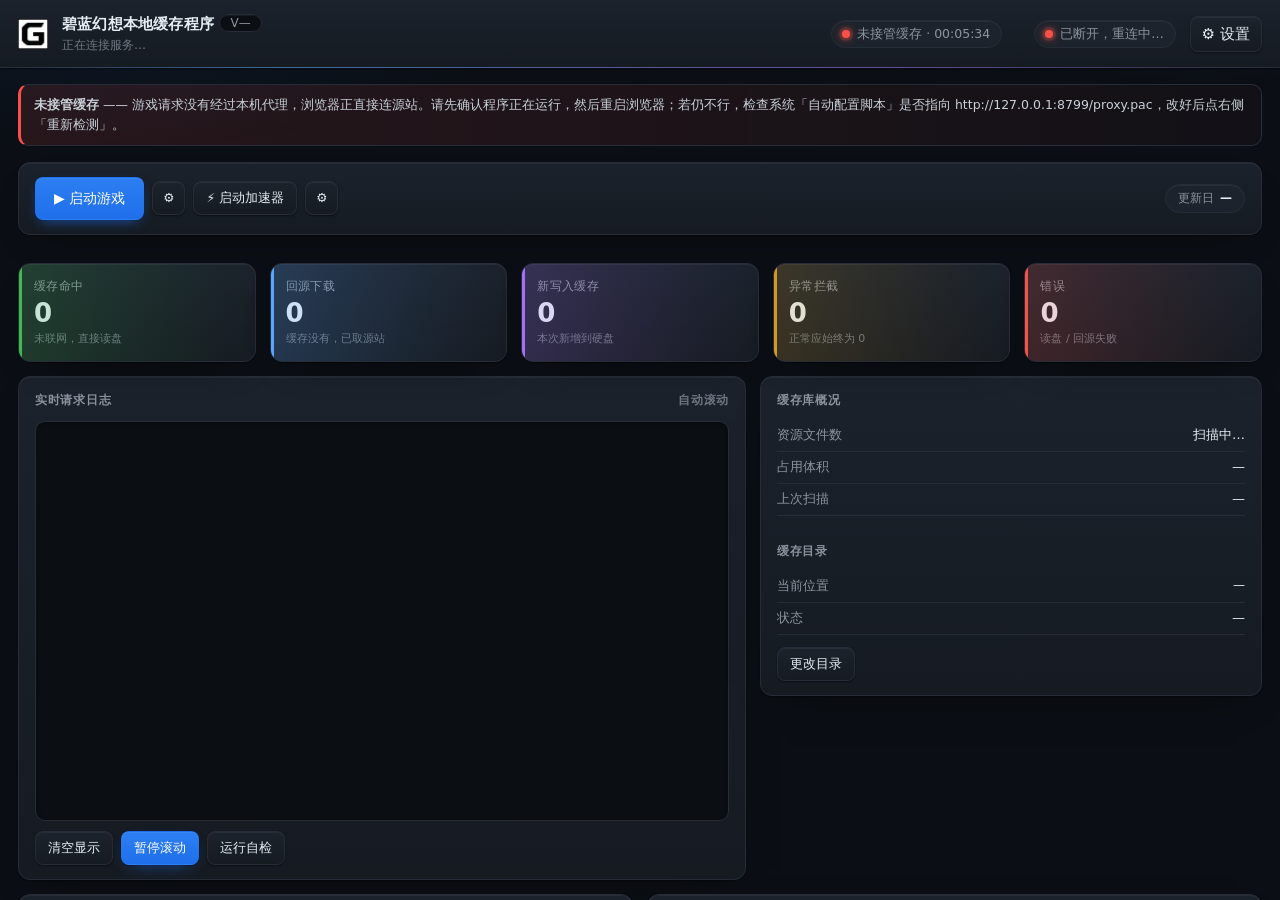
==== commit ac8bdac7: "功能：两个浏览器扩展合并为一个统一扩展（以侧栏控制台为主体，V4.24.0） - console-extension v2.0.0 = 侧栏控制台 + 代理/PAC 跟随 + 原生宿主连接（三合一）；" ====
--- a/plugin/dashboard.html
+++ b/plugin/dashboard.html
@@ -1415,7 +1415,7 @@
       '<b>可选做法（任选一条即可）</b>：① <b>把加速器改成「静态代理 / 全局代理」模式</b> —— ' +
       '本程序能自动识别并串接它，缓存与加速并用（<b>首选</b>）；② 在占用它的程序里关掉「系统代理 / PAC」，' +
       '然后重启本程序；③ 若它不依赖 PAC（TUN 网卡 / 路由模式），可加载随包的 ' +
-      '<code>edge-extension</code>（浏览器层优先级高于系统设置）；④ 确认不再需要它时，再手动清空该槽位。';
+      '<code>console-extension</code>（浏览器层优先级高于系统设置）；④ 确认不再需要它时，再手动清空该槽位。';
   } else if (tk === 'off') {
     bClass = 'hint err';
     bHtml = '<b>未接管缓存</b> —— 游戏请求没有经过本机代理，浏览器正直接连源站。' +
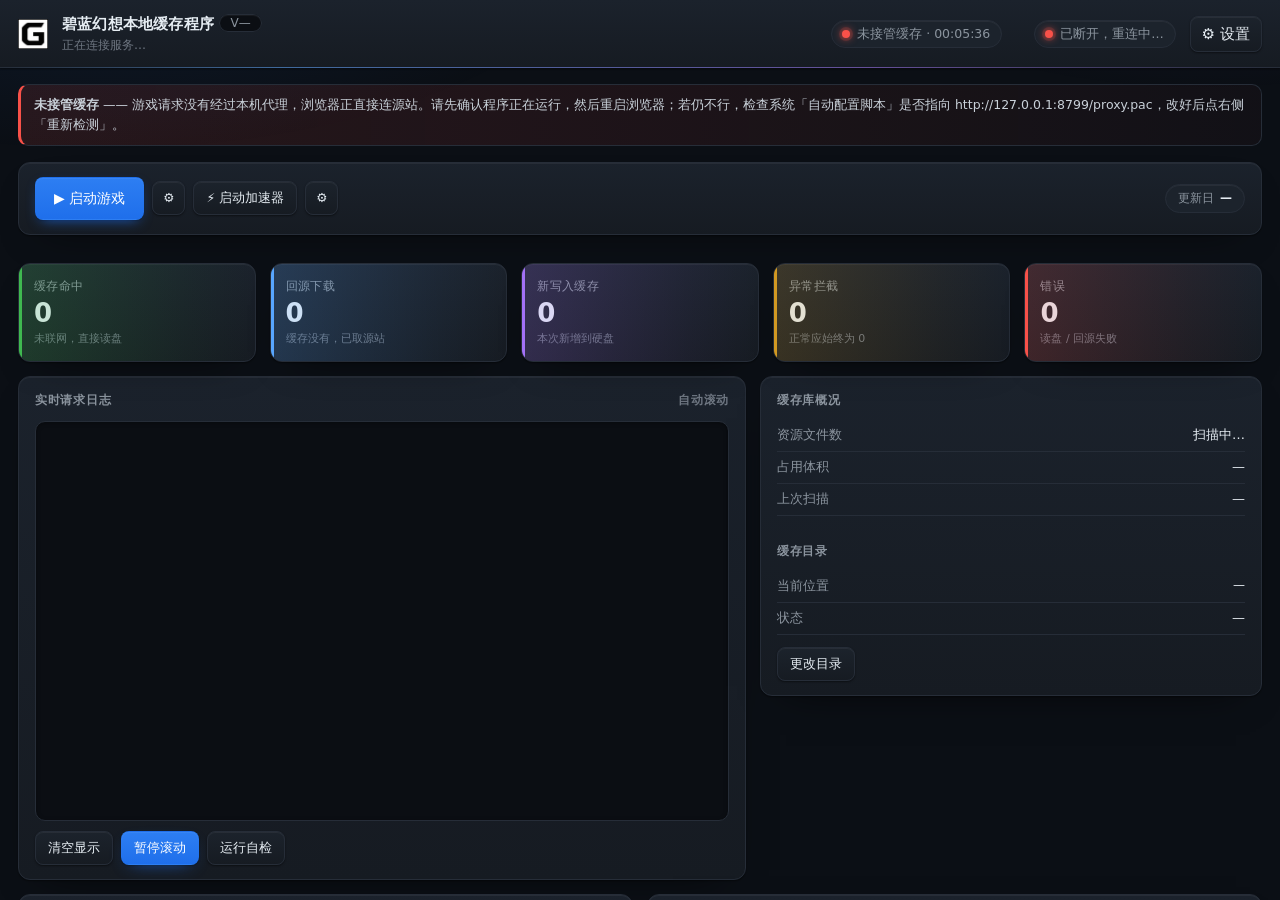
==== commit 3b075b7e: "功能：更新日模式默认档位改为积极（V4.24.1） - 未显式配置 prewarmEnabled 时默认开启全库预热；显式选过平衡/安静的配置保持不变 - 侧栏「更新日」分段控件初始高亮改为积极 - " ====
--- a/plugin/dashboard.html
+++ b/plugin/dashboard.html
@@ -891,8 +891,8 @@
       <span class="lbl">更新日</span>
       <span class="sideSeg" id="sideSeg">
         <button type="button" data-mode="quiet" onclick="setPrewarmMode('quiet')">安静</button>
-        <button type="button" data-mode="balanced" class="on" onclick="setPrewarmMode('balanced')">平衡</button>
-        <button type="button" data-mode="aggressive" onclick="setPrewarmMode('aggressive')">积极</button>
+        <button type="button" data-mode="balanced" onclick="setPrewarmMode('balanced')">平衡</button>
+        <button type="button" data-mode="aggressive" class="on" onclick="setPrewarmMode('aggressive')">积极</button>
       </span>
     </div>
     <!-- V4.15.2：自启 / 悬浮窗 / 排障三组开关已挪进页眉齿轮的「设置」面板（滑块形式），
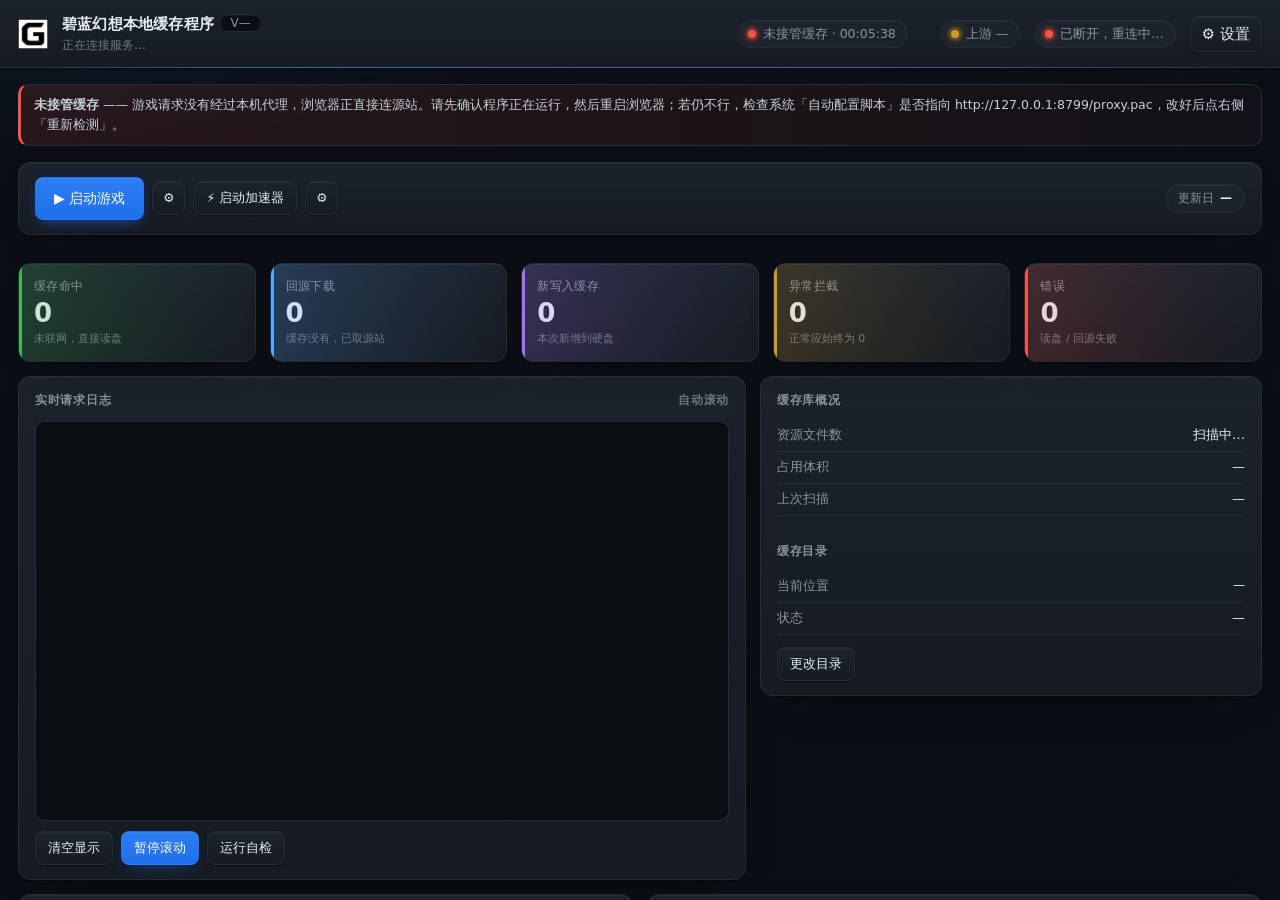
==== commit 06a6c3f9: "feat: add configurable upstream proxy and browser-aware self-test" ====
--- a/plugin/dashboard.html
+++ b/plugin/dashboard.html
@@ -121,6 +121,7 @@
   .status{font-size:12.5px;display:inline-flex;align-items:center;color:var(--dim);
     background:var(--panel2);border:1px solid var(--line);border-radius:999px;
     padding:3px 11px 3px 10px;box-shadow:var(--inner)}
+  #upstreamTxt{font-variant-numeric:tabular-nums;white-space:nowrap}
 
   /* 主体。V4.8.6：回到"正常文档流 + 每行等宽列"的常规布局。
      ─────────────────────────────────────────────────────────────
@@ -822,6 +823,9 @@
   <div class="status" style="margin-right:18px">
     <span class="dot idle" id="extDot"></span><span id="extTxt">检测中…</span>
   </div>
+  <div class="status" id="upstreamStatus" title="正在读取实际上游代理">
+    <span class="dot idle" id="upstreamDot"></span><span id="upstreamTxt">上游 —</span>
+  </div>
   <div class="status"><span class="dot idle" id="liveDot"></span><span id="liveTxt">连接中</span></div>
   <button id="btnSideMenu" class="gear" title="菜单" onclick="toggleSideMenu(true)">☰</button>
   <button id="btnSettings" class="gear" title="功能设置" onclick="toggleSettings(event)">⚙ 设置</button>
@@ -846,6 +850,10 @@
     <div class="setRow"><span class="setName" title="开启状态只预热过户旧文件不下载新文件，关闭状态预热同时下载发现的新文件。">预热只过户、不预下载</span><button class="switch" id="swMigrateOnly" onclick="setFeature('prewarmMigrateOnly', this)" aria-checked="false"></button></div>
     <div class="setRow"><span class="setName" title="自动清掉用不到的旧版本资源，腾出磁盘空间。">自动清理过期版本戳</span><button class="switch" id="swAutoEvict" onclick="setFeature('autoEvictStamps', this)" aria-checked="false"></button></div>
     <div class="setRow"><span class="setName" title="游戏更新开始与完成时，在托盘弹一条提醒。">游戏更新提醒气泡</span><button class="switch" id="swNotify" onclick="setFeature('prewarmNotify', this)" aria-checked="false"></button></div>
+    <div class="setGroup">回源代理</div>
+    <div class="setRow"><span class="setName" title="开启后固定使用下面的 HTTP 本地代理回源，不再自动探测其他加速器代理。">手动指定上游代理（仅 HTTP）</span><button class="switch" id="swManualUpstream" onclick="toggleManualUpstream(this)" aria-checked="false"></button></div>
+    <div class="setRow"><span class="setName">上游端口（127.0.0.1）</span><span style="display:flex;align-items:center;gap:6px;min-width:0"><input id="manualUpstreamPort" type="number" min="1" max="65535" inputmode="numeric" placeholder="例如 8099" style="width:92px;background:var(--panel);color:var(--fg);border:1px solid var(--line);border-radius:6px;padding:4px 7px;font:12px Consolas,monospace"><button class="mini" id="btnManualUpstreamSave" onclick="saveManualUpstreamPort()">应用</button></span></div>
+    <div class="setRow" id="manualUpstreamHintRow" style="padding:0 0 2px"><span class="muted" id="manualUpstreamHint" style="font-size:11.5px;line-height:1.5">关闭时保持现有自动探测。</span></div>
     <div class="setRow"><span class="setName">缓存功能<span class="muted" id="cacheStateNote"></span></span><button class="switch" id="btnBypass" onclick="togglePacBypass(this)" aria-checked="false"></button></div>
     <div class="setGroup">悬浮窗</div>
     <div class="setRow"><span class="setName">关控制台后显示悬浮窗</span><button class="switch" id="tglFloat" onclick="toggleFloat()" aria-checked="false"></button><button class="mini" id="btnFloatNow" onclick="toggleFloatNow()">立即显示</button></div>
@@ -947,7 +955,7 @@
       <div class="btns" style="margin-top:10px">
         <button onclick="clearLogView()">清空显示</button>
         <button onclick="toggleFollow(this)" data-follow="1" class="primary">暂停滚动</button>
-        <button id="btnSelfTestLog" onclick="runSelfTest()">运行自检</button>
+        <button id="btnSelfTestLog" onclick="runSelfTest(this)">运行自检</button>
       </div>
     </div>
 
@@ -1125,7 +1133,7 @@
       <button onclick="testCycle()" id="btnCycle">测试完整缓存</button>
       <span class="sideMaintLabel">接管与页面</span>
       <button onclick="probeExtension()">重新检测接管</button>
-      <a class="btn" href="/test" target="_blank">打开自检页</a>
+      <button onclick="runSelfTest(this)">打开自检页</button>
       <a class="btn maintWide" href="/health" target="_blank">原始数据</a>
     </div>
     <div id="checkupRows" style="font-size:12.5px;color:var(--fg2)"></div>
@@ -1212,6 +1220,8 @@
 var proxyMode = 'system';
 var sysInstalled = false;   // 系统槽位当前是否由本程序接管（注册表事实，/api/stats 下发）
 var proxyLastRequestAt = 0;
+var lastSystemProxy = null;
+var lastUpstreamProbe = null;
 
 function takeoverState() {
   if (proxyMode === 'off') return 'off';
@@ -1222,6 +1232,32 @@
   if (extOk === true) return 'ok';
   if (extOk === false) return 'okprobe';
   return 'unknown';
+}
+
+function renderUpstreamStatus() {
+  var p = lastSystemProxy || {};
+  var probe = lastUpstreamProbe || {};
+  var addr = (probe.active && probe.proxy) || p.upstream || '';
+  var liveness = probe.liveness || {};
+  var dead = !!(p.upstreamDead || liveness.alive === false);
+  var portMatch = /:(\d+)$/.exec(addr);
+  var port = portMatch ? portMatch[1] : addr;
+  var dot = $('upstreamDot');
+  var txt = $('upstreamTxt');
+  var box = $('upstreamStatus');
+  if (!dot || !txt || !box) return;
+
+  if (!addr) {
+    dot.className = 'dot idle';
+    txt.textContent = '上游 直连';
+    box.title = '没有可用的上游代理，未命中资源将直接回源';
+    return;
+  }
+  dot.className = 'dot ' + (dead ? 'off' : 'on');
+  txt.textContent = dead ? '上游 ' + port + ' 失败' : '上游 ' + port;
+  var source = probe.from || p.upstreamFrom || '';
+  box.title = '实际回源上游：' + addr + (source ? '（来源：' + source + '）' : '')
+    + (dead ? '，当前检测不可用' : '');
 }
 
 /* ---------------- 根证书位置提示（V4.3.5 新增） ----------------
@@ -1455,7 +1491,10 @@
   if (d.cache) renderCache(d.cache);
   renderSources(d);
   renderEvict(d);
+  if (d.systemProxy) lastSystemProxy = d.systemProxy;
+  if (d.upstreamProbe) lastUpstreamProbe = d.upstreamProbe;
   if (d.systemProxy) renderSystemProxy(d.systemProxy, d.upstreamProbe);
+  if (lastSystemProxy || lastUpstreamProbe) renderUpstreamStatus();
   renderExtBadge();          // 徽章也跟着轮询刷新，免得和上方横幅说法不一致
   renderErrors(d.recentErrors || []);
 }
@@ -2117,8 +2156,19 @@
     setTimeout(function () { b.disabled = false; b.textContent = '重新扫描'; }, 1500);
   });
 }
-function runSelfTest() {
-  window.open('/test', '_blank');
+function runSelfTest(btn) {
+  var old = btn ? btn.textContent : '';
+  if (btn) { btn.disabled = true; btn.textContent = '打开中…'; }
+  fetch('/api/open-self-test', { method: 'POST' })
+    .then(function (r) { return r.json(); })
+    .then(function (d) {
+      if (btn) { btn.disabled = false; btn.textContent = old; }
+      if (!d.ok) alert('打开自检页失败：' + (d.error || '未知错误'));
+    })
+    .catch(function (e) {
+      if (btn) { btn.disabled = false; btn.textContent = old; }
+      alert('打开自检页失败：' + e.message);
+    });
 }
 
 /* ---------------- 按类型清理缓存 ---------------- */
@@ -2695,10 +2745,102 @@
   setSwitch('swAutoEvict', s.autoEvictStamps);
   setSwitch('swNotify', s.prewarmNotify);
   setSwitch('btnBypass', s.cacheEnabled);
+  renderManualUpstream(s);
   var note = $('cacheStateNote');
   if (note) note.textContent = s.cacheEnabled ? '' : '（暂停中）';
   setSwitch('tglFloat', s.floatOnConsoleClose);
   setSwitch('swLightTheme', document.body.classList.contains('light'));   // 主题是本浏览器偏好，随面板刷新保持同步
+}
+
+/* 手动 HTTP 上游代理：开启时只使用 127.0.0.1:<port>，关闭时恢复自动探测。 */
+var manualUpstreamEnabled = false;
+
+function manualUpstreamPort() {
+  var el = $('manualUpstreamPort');
+  var raw = el ? String(el.value || '').trim() : '';
+  if (!/^\d+$/.test(raw)) return null;
+  var port = parseInt(raw, 10);
+  return port >= 1 && port <= 65535 ? port : null;
+}
+
+function showManualUpstreamHint(msg, bad) {
+  var el = $('manualUpstreamHint');
+  if (!el) return;
+  el.textContent = msg;
+  el.style.color = bad ? 'var(--err)' : '';
+}
+
+function renderManualUpstream(s) {
+  manualUpstreamEnabled = !!s.manualUpstreamEnabled;
+  setSwitch('swManualUpstream', manualUpstreamEnabled);
+  var input = $('manualUpstreamPort');
+  if (input && document.activeElement !== input && s.manualUpstreamPort) {
+    input.value = s.manualUpstreamPort;
+  }
+  var probeBtn = $('btnProbeUp');
+  if (probeBtn) {
+    probeBtn.disabled = manualUpstreamEnabled;
+    probeBtn.title = manualUpstreamEnabled ? '手动上游代理开启时不运行自动探测' : '';
+  }
+  if (manualUpstreamEnabled && s.manualUpstreamPort) {
+    showManualUpstreamHint('已开启：固定使用 HTTP 127.0.0.1:' + s.manualUpstreamPort + ' 回源，不再自动选择其他代理。', false);
+  } else if (s.manualUpstreamPort) {
+    showManualUpstreamHint('已关闭：保持自动检测；端口 ' + s.manualUpstreamPort + ' 已记住。', false);
+  } else {
+    showManualUpstreamHint('关闭时保持现有自动探测；填写端口后可开启。', false);
+  }
+}
+
+function setManualUpstream(enabled, port) {
+  var btn = $('swManualUpstream');
+  var save = $('btnManualUpstreamSave');
+  if (btn) btn.disabled = true;
+  if (save) save.disabled = true;
+  var q = '/api/set-manual-upstream?enabled=' + (enabled ? '1' : '0');
+  if (port) q += '&port=' + encodeURIComponent(port);
+  fetch(q, { method: 'POST' })
+    .then(function (r) { return r.json(); })
+    .then(function (d) {
+      if (btn) btn.disabled = false;
+      if (save) save.disabled = false;
+      if (!d.ok) {
+        if (btn) setSwitch('swManualUpstream', manualUpstreamEnabled);
+        showManualUpstreamHint(d.error || '保存失败', true);
+        return;
+      }
+      renderManualUpstream(d.settings || {});
+    })
+    .catch(function (e) {
+      if (btn) btn.disabled = false;
+      if (save) save.disabled = false;
+      if (btn) setSwitch('swManualUpstream', manualUpstreamEnabled);
+      showManualUpstreamHint('保存失败：' + e.message, true);
+    });
+}
+
+function toggleManualUpstream(btn) {
+  var enable = btn.getAttribute('aria-checked') !== 'true';
+  if (!enable) {
+    setManualUpstream(false, null);
+    return;
+  }
+  var port = manualUpstreamPort();
+  if (!port) {
+    showManualUpstreamHint('请先填写 1~65535 的端口，再开启手动上游代理。', true);
+    var input = $('manualUpstreamPort');
+    if (input) input.focus();
+    return;
+  }
+  setManualUpstream(true, port);
+}
+
+function saveManualUpstreamPort() {
+  var port = manualUpstreamPort();
+  if (!port) {
+    showManualUpstreamHint('上游代理端口必须是 1~65535 的整数。', true);
+    return;
+  }
+  setManualUpstream(manualUpstreamEnabled, port);
 }
 
 /* 控制台浏览器（V4.21.0）：空 = 默认（优先 Edge 应用模式）。
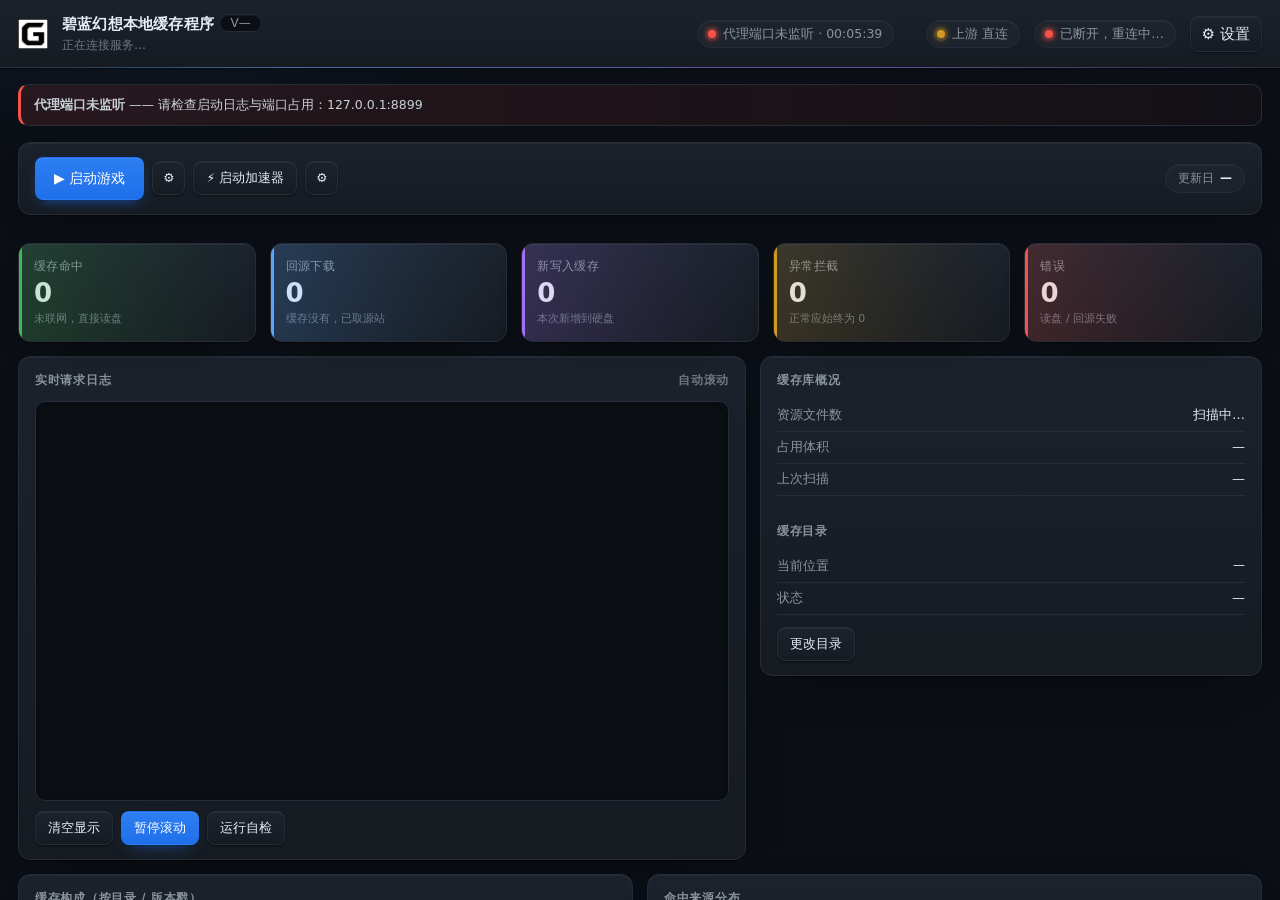
==== commit e17c07f3: "feat: add configurable proxy modes and fix tray lifecycle" ====
--- a/plugin/dashboard.html
+++ b/plugin/dashboard.html
@@ -843,6 +843,11 @@
     <div class="setRow"><span class="setName" title="关闭后从托盘菜单或双击 exe 手动打开">启动后打开控制台</span><button class="switch" id="swOpenDash" onclick="setFeature('openDashboardOnStart', this)" aria-checked="false"></button></div>
     <div class="setRow"><span class="setName" title="打开控制台窗口用哪个浏览器。留空 = 优先 Edge 应用模式（无地址栏）；建议选 Chromium 内核（Edge / Chrome / Iron / Brave / Vivaldi）。">控制台浏览器</span><span style="display:flex;align-items:center;gap:6px;min-width:0"><span class="muted" id="consoleBrowserName" style="max-width:110px;overflow:hidden;text-overflow:ellipsis;white-space:nowrap;font-size:11.5px" title="默认（优先 Edge）">默认（优先 Edge）</span><button class="mini" id="btnConsoleBrowse" onclick="browseConsoleBrowser()">选择…</button><button class="mini" id="btnConsoleClear" onclick="clearConsoleBrowser()" title="恢复默认（优先 Edge）">默认</button></span></div>
     <div class="setRow" id="consoleBrowserHintRow" style="padding:0 0 2px;display:none"><span class="muted" id="consoleBrowserHint" style="font-size:11.5px;line-height:1.5"></span></div>
+    <div class="setGroup">代理接入</div>
+    <div class="setRow"><span class="setName" title="全局：接管系统代理，对所有程序生效；主动：只给由本程序启动的 GBF 浏览器注入代理；被动：不接管任何程序，由用户手动设置浏览器代理。">代理行为</span><span><button class="mini" id="proxyModeActive" onclick="setProxyMode('active')">主动</button> <button class="mini" id="proxyModePassive" onclick="setProxyMode('passive')">被动</button> <button class="mini" id="proxyModeGlobal" onclick="setProxyMode('global')">全局</button></span></div>
+    <div class="setRow" id="proxyModeHintRow" style="padding:0 0 2px"><span class="muted" id="proxyModeHint" style="font-size:11.5px;line-height:1.5"></span></div>
+    <div class="setRow"><span class="setName" title="全局/主动/被动模式共用的本地代理端口。默认 8899；修改后需重启 GBF-Cache。">代理端口（127.0.0.1）</span><span style="display:flex;align-items:center;gap:6px;min-width:0"><input id="proxyPortInput" type="number" min="1" max="65535" inputmode="numeric" placeholder="8899" style="width:92px;background:var(--panel);color:var(--fg);border:1px solid var(--line);border-radius:6px;padding:4px 7px;font:12px Consolas,monospace"><button class="mini" id="btnProxyPortSave" onclick="saveProxyPort()">应用</button></span></div>
+    <div class="setRow" id="proxyPortHintRow" style="padding:0 0 2px"><span class="muted" id="proxyPortHint" style="font-size:11.5px;line-height:1.5"></span></div>
     <div class="setGroup">缓存</div>
     <div class="setRow"><span class="setName" title="安静：仅过户当前所需文件；平衡：触发式预热+闲置缓扫；积极：全库预热，预热期间游玩卡顿但预热完成后流畅度最佳。">更新日模式</span><span><button class="mini" id="modeQuiet" onclick="setPrewarmMode('quiet')">安静</button> <button class="mini" id="modeBalanced" onclick="setPrewarmMode('balanced')">平衡</button> <button class="mini" id="modeAggressive" onclick="setPrewarmMode('aggressive')">积极</button></span></div>
     <div class="setRow"><span class="setName" title="游玩过程中触发文件预热，静默状态下缓慢过户">跟随预热+闲置过户</span><button class="switch" id="swFollow" onclick="setFeature('followEnabled', this)" aria-checked="false"></button></div>
@@ -875,10 +880,7 @@
        第二行 = 日常开关（自启 / 悬浮监控窗 / 暂停缓存）。竖线是分组。
        各功能卡片里只保留与该卡片语境直接相关的动作（清理版本戳、按类型清理、
        探测加速器、更改目录）；测试与诊断类工具全部集中在下方「维护与诊断」卡。 -->
-  <!-- 启动游戏默认用系统默认浏览器打开（系统 PAC 已分流，资源进缓存、接口直连）；
-       V4.5.0 起也可以在 ⚙ 里指定任意程序，届时会把游戏 URL 当参数传给它。
-       注意与 V4.3.6 移除的「独立窗口」模式不同：那个只对 Edge 有效、还要维护一份独立浏览器
-       profile；这里只是换个程序去打开同一个 URL，缓存照样靠系统 PAC 生效。 -->
+  <!-- 全局模式接管系统 PAC；主动模式只注入本次启动的 GBF 浏览器；被动模式由用户手动设置。 -->
   <div class="card" id="actionPanel" style="margin:2px 0 14px">
     <div class="btns actionMain" style="margin:0">
       <span class="actPair">
@@ -923,8 +925,8 @@
         <button onclick="toggleGameEdit(false)">取消</button>
       </div>
       <div class="muted" style="font-size:12px;margin-top:6px">选定后，程序会被这样调用：
-        <code>你选的程序 https://game.granbluefantasy.jp/</code>（工作目录取该程序所在目录）。
-        不指定就用系统默认浏览器 —— 两种方式的缓存效果一样，都靠系统 PAC 分流。</div>
+        <code>你选的程序 [--proxy-pac-url=...] https://game.granbluefantasy.jp/</code>（工作目录取该程序所在目录）。
+        主动模式会额外传入代理参数；全局/被动模式只传 URL。不指定时由系统默认浏览器打开。</div>
     </div>
   </div>
 
@@ -1050,13 +1052,13 @@
       </div>
 
       <div class="card" id="proxyCard">
-        <h2>系统代理（与加速器共存）</h2>
+        <h2>代理接入</h2>
         <div class="kv">
-          <span class="k">自动配置脚本</span>
+          <span class="k">代理行为 / 端口</span>
           <span class="v" id="pacState">—</span>
         </div>
         <div class="kv">
-          <span class="k">其余流量去向</span>
+          <span class="k">上游代理</span>
           <span class="v" id="pacUpstream" style="font-size:12px;word-break:break-all">—</span>
         </div>
         <!-- V4.20.8：这里曾有 chainNote（候选被摘除的补注）与更早的 chainWarn 横幅，按用户要求
@@ -1109,12 +1111,12 @@
 
   <!-- ═══ 维护与诊断（V4.14.13）═══════════════════════════════════════════
        把散在各卡片里的测试 / 诊断类按钮全部收进这一张：
-       一键体检（探针 + PAC 分流判定 + 证书，问题直接给一键修复）、诊断包导出、
+       一键体检（探针 + 代理分流判定 + 证书，问题直接给一键修复）、诊断包导出、
        缓存写入 / 完整链路测试、重新扫描、接管检测、自检页与原始数据入口。
        以前它们分住在「缓存库概况」（测试写入/完整缓存/重新扫描/接管检测/自检页/
        原始数据/导出诊断包）和独立的「一键体检」卡里，找起来要满页扫。 -->
   <!-- 一键体检原理（V4.14.8）：探针图在源站不存在，能加载 = 资源请求确实到了本机缓存服务；
-       PAC 判定在本页就地求值；其余各项直接读 /api/stats。证书有问题时给「一键修复」按钮
+       代理分流判定在本页就地求值；其余各项直接读 /api/stats。证书有问题时给「一键修复」按钮
        （POST /api/cert-fix，只动当前用户存储、无需管理员）。 -->
   <div class="card" id="maintCard" style="margin-top:14px">
     <h2 style="display:flex;align-items:center;gap:10px">
@@ -1122,7 +1124,7 @@
       <span class="spacer" style="flex:1"></span>
       <button onclick="runCheckup()" id="btnCheckup" class="primary">开始体检</button>
     </h2>
-    <div class="sideMaintIntro">体检会检查证书、PAC 与探针；下面的工具按用途分组。</div>
+    <div class="sideMaintIntro">体检会检查证书、代理分流与探针；下面的工具按用途分组。</div>
     <div class="btns" style="margin:0 0 10px">
       <!-- 诊断一键导出（V4.14.10）：把健康快照 / 统计 / 日志尾部 / 活配置打成一个 zip（默认放桌面） -->
       <span class="sideMaintLabel">诊断与导出</span>
@@ -1143,7 +1145,7 @@
   </div>
 
   <div id="pageFoot" class="muted" style="text-align:center;padding:6px 0 2px;line-height:1.8">
-    服务与本窗口都可最小化；<b>关闭窗口不影响缓存功能</b>（程序在托盘后台继续）。完全退出请用托盘菜单的「退出」。<br>
+      服务与本窗口都可最小化；<b>关闭窗口不会停止缓存服务</b>（程序在托盘后台继续）。完全退出请用托盘菜单的「退出」；若托盘图标丢失，再双击一次 GBFCache.exe 即可补回。<br>
     碧蓝幻想本地缓存程序 · 仅为复用你本机已有的缓存文件
   </div>
 
@@ -1162,7 +1164,7 @@
         <span class="ic">▤</span><span class="tx"><b>缓存</b><small>缓存库概况 / 缓存目录 / 缓存构成 / 按类型清理</small></span>
       </button>
       <button type="button" class="sideMenuItem" data-side="net" onclick="openSideCategory('net')">
-        <span class="ic">⇄</span><span class="tx"><b>网络</b><small>系统代理 / 命中来源 / 回源耗时</small></span>
+        <span class="ic">⇄</span><span class="tx"><b>网络</b><small>代理接入 / 命中来源 / 回源耗时</small></span>
       </button>
       <button type="button" class="sideMenuItem" data-side="maint" onclick="openSideCategory('maint')">
         <span class="ic">✚</span><span class="tx"><b>维护与诊断</b><small>最近错误 / 体检 / 导出 / 自检</small></span>
@@ -1216,18 +1218,19 @@
 var pollFails = 0;
 var serverSaidShutdown = false;
 var extOk = null;          // null=未知, true=代理在接管, false=未接管
-// 接管方式：system=占用系统代理（任何浏览器都走缓存）；off=关闭（槽位留给加速器/VPN）。
-var proxyMode = 'system';
-var sysInstalled = false;   // 系统槽位当前是否由本程序接管（注册表事实，/api/stats 下发）
+// active=仅启动 GBF 浏览器时注入代理；passive=不主动接管任何程序。
+var proxyMode = 'active';
+var sysInstalled = false;   // 兼容旧字段：现在表示代理端口是否正在监听
 var proxyLastRequestAt = 0;
+var proxyActiveRecently = false;
 var lastSystemProxy = null;
 var lastUpstreamProbe = null;
 
 function takeoverState() {
-  if (proxyMode === 'off') return 'off';
-  // system 模式的判定以「注册表已接管」这个事实为准；探针图片是在本控制台窗口里跑的，
-  // 该窗口自己的代理配置若不正常会误报失败（实测：探针直连源站 404，而缓存明明在工作），
-  // 所以探针失败只降级为「okprobe」（接管正常但探针未通过），绝不显示「未接管」。
+  if (proxyMode === 'passive') {
+    if (!sysInstalled) return 'off';
+    return proxyActiveRecently ? 'passive-active' : 'passive';
+  }
   if (!sysInstalled) return 'off';
   if (extOk === true) return 'ok';
   if (extOk === false) return 'okprobe';
@@ -1357,11 +1360,15 @@
 function renderStats(d) {
   lastData = d;
   var s = d.stats || {};
-  // 同步接管方式与「最近有没有请求经过代理」
-  if (d.systemProxy && d.systemProxy.mode) proxyMode = d.systemProxy.mode;
-  if (d.systemProxy) sysInstalled = !!d.systemProxy.installed;
+  // 同步代理接入方式与「最近有没有请求经过代理」
+  var access = d.proxyAccess || d.systemProxy || {};
+  if (access.mode) proxyMode = access.mode;
+  sysInstalled = proxyMode === 'global'
+    ? (!!access.installed && !!access.listening)
+    : !!access.listening;
   if (d.proxy) {
     proxyLastRequestAt = d.proxy.lastRequestAt || 0;
+    proxyActiveRecently = !!d.proxy.activeRecently;
   }
   // 根证书位置：装错存储（例如装进「中间证书颁发机构」）浏览器一律不认 ——
   // 症状是资源全部加载失败、缓存几乎不增长，而界面此前毫无提示（真实案例排查了很久）。
@@ -1435,32 +1442,42 @@
   var reqs = (s.hit || 0) + (s.miss || 0);
   var tk = takeoverState();
   var bClass = 'hint', bHtml = '';
-  if (tk === 'off' && proxyMode === 'off') {
-    bHtml = '<b>缓存接管已关闭</b> —— 配置里 <code>pacMode</code> 为 <code>off</code>，没有任何窗口走缓存。';
-  } else if (tk === 'off' && d.systemProxy && d.systemProxy.foreign && d.systemProxy.foreign.url) {
-    // 槽位被别的程序占着，而且我们没能从它那份 PAC 里提取出可串接的本机代理 —— 于是主动让位。
-    // 这种情况必须说清「谁占着 / 为什么不让 / 接下来怎么办」：旧文案让人去"检查自动配置脚本
-    // 是否指向本程序"，而事实是它指向别人、且是我们**主动不动它**，那句话只会把人带偏。
-    var fp = d.systemProxy.foreign;
+  var gameExe = String((d.game && d.game.path) || '').replace(/\//g, '\\').toLowerCase();
+  var consoleExe = String((d.consoleBrowser && d.consoleBrowser.path) || '').replace(/\//g, '\\').toLowerCase();
+  var activeBrowserConflict = proxyMode === 'active' && gameExe && consoleExe && gameExe === consoleExe;
+  if (activeBrowserConflict) {
+    bClass = 'hint err';
+    bHtml = '<b>主动模式配置冲突</b> —— “控制台浏览器”和“GBF 游戏浏览器”是同一个程序。'
+      + '控制台打开期间该浏览器一定已经在运行，主动模式无法再给已运行实例注入代理。'
+      + '请把“控制台浏览器”改成 Edge、Chrome 等另一个浏览器，再完全退出 GBF 浏览器后启动游戏。';
+  } else if (tk === 'passive-active') {
+    bClass = 'hint ok';
+    bHtml = '<b>被动模式工作正常</b> —— 最近已有 GBF 流量经过本地代理。'
+      + '该模式不接管任何程序，只处理用户手动配置到端口 '
+      + '<code>127.0.0.1:' + escapeHtml(String(access.proxyPort || 8899)) + '</code> 的流量。';
+  } else if (tk === 'passive') {
+    bClass = 'hint';
+    bHtml = '<b>被动模式：不接管任何程序</b> —— 请在指定 GBF 浏览器的代理设置中填写 ' +
+      '<code>127.0.0.1:' + escapeHtml(String(access.proxyPort || 8899)) + '</code>（HTTP 与 HTTPS）。' +
+      '未手动设置时不会经过缓存，其他程序也不会受影响。';
+  } else if (proxyMode === 'global' && tk === 'off') {
     bClass = 'hint warn';
-    bHtml = '<b>缓存没生效：系统「自动配置脚本」被别的程序占用了</b><br>' +
-      '占用者：<code>' + escapeHtml(fp.url) + '</code><br>' +
-      '本程序为免与加速器互抢，<b>没有去动它</b>；而这份 PAC 里没有可串接的本机代理，' +
-      '所以游戏请求不经过本机代理、缓存不会生效。<br>' +
-      '<span class="muted">没有接管它的原因：' + escapeHtml(fp.reason || '未知') + '</span><br>' +
-      '<b>可选做法（任选一条即可）</b>：① <b>把加速器改成「静态代理 / 全局代理」模式</b> —— ' +
-      '本程序能自动识别并串接它，缓存与加速并用（<b>首选</b>）；② 在占用它的程序里关掉「系统代理 / PAC」，' +
-      '然后重启本程序；③ 若它不依赖 PAC（TUN 网卡 / 路由模式），可加载随包的 ' +
-      '<code>console-extension</code>（浏览器层优先级高于系统设置）；④ 确认不再需要它时，再手动清空该槽位。';
+    bHtml = access.listenError
+      ? '<b>全局模式代理端口未监听</b> —— ' + escapeHtml(access.listenError)
+      : '<b>全局模式尚未接管系统代理</b> —— ' +
+        (access.foreign && access.foreign.url
+          ? '系统 PAC 正被其他程序占用：<code>' + escapeHtml(access.foreign.url) + '</code>。本程序已让位。'
+          : '请检查系统代理权限与启动日志。');
+  } else if (proxyMode === 'global' && tk === 'okprobe' && reqs === 0) {
+    bHtml = '<b>全局模式已接管系统代理（探针未通过）</b> —— 浏览器已切换到本程序 PAC，' +
+      '但当前控制台窗口的探针没有走通；请结合「命中/回源」数字判断。';
   } else if (tk === 'off') {
     bClass = 'hint err';
-    bHtml = '<b>未接管缓存</b> —— 游戏请求没有经过本机代理，浏览器正直接连源站。' +
-      '请先确认程序正在运行，然后重启浏览器；若仍不行，检查系统「自动配置脚本」是否指向 http://127.0.0.1:8799/proxy.pac' +
-      '，' +
-      '改好后点右侧「重新检测」。';
+    bHtml = '<b>代理端口未监听</b> —— 请检查启动日志与端口占用：' +
+      escapeHtml(access.listenError || ('127.0.0.1:' + (access.proxyPort || 8899)));
   } else if (tk === 'okprobe' && reqs === 0) {
-    bHtml = '<b>接管正常（探针未通过）</b> —— 系统「自动配置脚本」已指向本程序，但本控制台窗口自己的探针图片没有走通' +
-      '（这个窗口的代理配置可能不经过本机代理）。<b>判断真实状态请看下方「命中/回源」数字</b>：游戏在玩、数字在涨就是正常的。';
+    bHtml = '<b>主动模式已启用（探针未通过）</b> —— 代理只会注入由本程序启动的 GBF 浏览器；' +
+      '当前控制台窗口不一定经过该代理。<b>判断真实状态请看「命中/回源」数字</b>。';
   } else if (!connected) {
     bClass = 'hint err';
     bHtml = '<b>与服务断开</b> —— 程序可能已退出，或正在重启中。若已退出，从右下角托盘图标重新启动即可。';
@@ -1475,9 +1492,10 @@
     bHtml = '<b>工作正常</b> —— 正在拦截并复用本地缓存（实时数字见上方指标卡）。';
   } else if (tk === 'ok') {
     bClass = 'hint ok';
-    bHtml = '<b>缓存接管正常</b> —— 当前没有请求是<b>正常现象</b>：' +
-      '游戏资源已经全部命中<b>浏览器自身的缓存</b>，不需要再发起网络请求，这是最理想的状态。<br>' +
-      '<span class="muted">本次运行统计为 0 只是因为服务刚启动；换个地图、打开新关卡，或点「运行自检」就会看到请求。</span>';
+    bHtml = proxyMode === 'global'
+      ? '<b>全局模式已启用</b> —— 系统 PAC 已由本程序接管，按浏览器系统代理设置生效；其它流量交给上游代理或直连。'
+      : '<b>主动模式已启用</b> —— 只影响由「启动游戏」打开的 GBF 浏览器，不修改系统代理或其他程序。' +
+        '当前没有请求是正常现象；游戏资源也可能已经命中浏览器自身缓存。';
   } else {
     bHtml = '正在检测缓存接管状态…';
   }
@@ -1491,20 +1509,19 @@
   if (d.cache) renderCache(d.cache);
   renderSources(d);
   renderEvict(d);
-  if (d.systemProxy) lastSystemProxy = d.systemProxy;
+  if (access) lastSystemProxy = access;
   if (d.upstreamProbe) lastUpstreamProbe = d.upstreamProbe;
-  if (d.systemProxy) renderSystemProxy(d.systemProxy, d.upstreamProbe);
+  if (access) renderSystemProxy(access, d.upstreamProbe);
   if (lastSystemProxy || lastUpstreamProbe) renderUpstreamStatus();
   renderExtBadge();          // 徽章也跟着轮询刷新，免得和上方横幅说法不一致
   renderErrors(d.recentErrors || []);
 }
 
-// 系统代理（PAC）状态：与加速器共存的可见性入口。
-// 「其余流量去向」显示的是探测到的加速器代理；为空说明没探测到，
-// 非 GBF 流量会直连 —— 此时若开着加速器仍无加速，说明它用的不是静态代理。
+// 代理接入状态。global 接管系统代理；active 只给本程序启动的 GBF 浏览器注入代理；
+// passive 不接管任何程序。
 function renderSystemProxy(p, probe) {
   // V4.12.0：签名没变就不重绘（这几行的值平时几乎不变）；V4.14.9 加入 bypass；V4.20.5 加入存活结论
-  var sig = [p.mode, p.installed, p.autoConfig, p.upstream, p.bypass, p.upstreamDead,
+  var sig = [p.mode, p.installed, p.proxyPort, p.upstream, p.bypass, p.upstreamDead,
     probe && probe.active, probe && probe.proxy].join('|');
   if (!sigChanged('sysproxy', sig)) return;
 
@@ -1513,17 +1530,20 @@
   var ch = $('pacChain');
   var bb = $('btnBypass');
 
-  // 接管方式：system=占用系统槽位；off=不占用（槽位留给加速器/VPN）
-  var mode = p.mode || 'system';
-  if (mode !== 'system') {
-    st.innerHTML = '<span class="bad">已关闭</span>';
-    up.innerHTML = '<span class="dim">—</span>';
+  var mode = p.mode || 'active';
+  if (mode === 'passive') {
+    st.innerHTML = p.listening
+      ? '<span class="ok">被动模式 · 端口监听中</span>'
+      : '<span class="bad">被动模式 · 端口未监听</span>';
+    up.innerHTML = p.upstream && !p.upstreamDead
+      ? '上游 <b>' + escapeHtml(p.upstream) + '</b>'
+      : '<span class="dim">直连</span>';
     if (ch) {
       ch.innerHTML = probe && probe.active
         ? '<span class="ok">是</span> <b>' + probe.proxy + '</b>'
         : '<span class="dim">否（直连回源）</span>';
     }
-    if (bb) bb.style.display = 'none';   // 接管本来就是关的，没有"暂停"可言
+    if (bb) bb.style.display = 'none';
     return;
   }
 
@@ -1534,21 +1554,23 @@
   }
 
   if (p.bypass) {
-    st.innerHTML = '<span class="wait">临时直连中（缓存已暂停）</span>';
+    st.innerHTML = '<span class="wait">缓存暂停（代理透明转发）</span>';
+  } else if (mode === 'global' && !p.listening) {
+    st.innerHTML = '<span class="bad">全局模式 · 代理端口未监听</span>';
   } else if (p.installed) {
-    st.innerHTML = '<span class="ok">已接管</span>';
-  } else if (p.autoConfig) {
-    st.innerHTML = '<span class="wait">槽位被占用，已让位</span>';
+    st.innerHTML = mode === 'global'
+      ? '<span class="ok">全局模式 · 已接管系统代理</span>'
+      : '<span class="ok">主动模式 · 端口监听中</span>';
   } else {
-    st.innerHTML = '<span class="bad">未接管</span>';
+    st.innerHTML = mode === 'global'
+      ? '<span class="bad">全局模式 · 未接管系统 PAC</span>'
+      : '<span class="bad">端口未监听</span>';
   }
 
   // V4.20.8：只讲结果 —— 走了加速器就报地址，否则就是"直连"/"否"。
   // 来源与未命中的原因都不显示：原因与时间线在服务端日志的 `[链路]` 行。
   if (p.upstream && !p.upstreamDead) {
     up.innerHTML = '加速器 <b>' + escapeHtml(p.upstream) + '</b>';
-  } else if (!p.installed && p.autoConfig) {
-    up.innerHTML = '<span class="dim">' + escapeHtml(p.autoConfig) + '</span>';
   } else {
     up.innerHTML = '<span class="dim">直连</span>';
   }
@@ -1591,9 +1613,8 @@
     .catch(function () { btn.disabled = false; });
 }
 
-// 启动游戏：默认用系统默认浏览器打开（系统 PAC 已分流）。V4.5.0 起可指定程序：
-// 配了 gameLaunchPath 就启动那个 exe 并把游戏 URL 当参数传给它（用途：指定某个浏览器，
-// 或任何自己写的启动包装程序）；没配就还是默认浏览器。⚙ 齿轮展开路径编辑（浏览/保存/清空）。
+// 启动游戏：主动模式只给本次启动的 GBF 浏览器注入代理；全局/被动模式不注入。
+// ⚙ 齿轮展开路径编辑（浏览/保存/清空）。
 
 // 「启动加速器」：按下直接拉起配置的 exe；⚙ 齿轮展开路径编辑（浏览/保存）。
 var accelPath = '';
@@ -1773,18 +1794,19 @@
     btn.disabled = false;
     btn.textContent = old;
     if (d.ok) {
-      if (d.target === 'custom') {
-        hint.textContent = d.pending
-          ? '已交给系统，可能在等 UAC 确认…'
-          : ('已启动：用 ' + (d.program || '指定程序') + ' 打开游戏（缓存靠系统 PAC 分流生效）');
-      } else {
-        hint.textContent = '已启动：游戏会在你的默认浏览器里打开（系统 PAC 分流：资源走缓存、接口直连）。';
-      }
+      var target = d.program || (d.target === 'default' ? '系统默认浏览器' : 'GBF 浏览器');
+      if (d.pending) hint.textContent = '已交给系统，可能在等 UAC 确认…';
+      else if (d.proxied) hint.textContent = '已启动：' + target + '，仅此浏览器实例使用代理 ' + d.proxy + '。';
+      else if (d.globallyProxied) hint.textContent = '已启动：' + target + '；全局模式已通过系统 PAC 接管代理。';
+      else hint.textContent = '已启动：' + target + '。被动模式未注入代理，请确认浏览器已手动设置代理。';
       setTimeout(function () { hint.textContent = ''; }, 8000);
     } else if (d.code === 'BAD_PATH') {
       // 指定的程序不在了：直接展开 ⚙ 让用户重选或清空，别只丢一句错
       hint.textContent = d.error;
       toggleGameEdit(true);
+    } else if (d.code === 'BROWSER_RUNNING' || d.code === 'UNSUPPORTED_BROWSER') {
+      hint.textContent = d.error;
+      alert(d.error);
     } else {
       hint.textContent = '启动失败：' + (d.error || '未知错误');
     }
@@ -2382,19 +2404,24 @@
 function renderExtBadge() {
   var dot = $('extDot'), txt = $('extTxt');
   var tk = takeoverState();
-  // system 模式看探针时间；off 模式探针不跑，退回「最近一次经过代理的请求时间」
-  var when = proxyMode === 'system' ? fmtClock(lastProbeAt) : fmtClock(proxyLastRequestAt);
+  // global/active 看探针时间；被动模式看最近一次真实经过代理的请求时间。
+  var when = proxyMode === 'passive' ? fmtClock(proxyLastRequestAt) : fmtClock(lastProbeAt);
   if (!sigChanged('badge', tk + '|' + when)) return;   // V4.12.0：没变化不写 DOM
   if (tk === 'ok') {
     dot.className = 'dot on';
-    txt.textContent = '缓存接管正常' + when;
+    txt.textContent = (proxyMode === 'global' ? '全局接管正常' : '主动代理已启用') + when;
   } else if (tk === 'okprobe') {
-    // system 模式：注册表已接管，只是本窗口的探针图片没走通 —— 不影响真实缓存
     dot.className = 'dot on';
-    txt.textContent = '缓存接管正常（探针未通过，不影响使用）' + when;
+    txt.textContent = (proxyMode === 'global' ? '全局接管正常（探针未通过）' : '主动代理已就绪') + when;
+  } else if (tk === 'passive-active') {
+    dot.className = 'dot on';
+    txt.textContent = '被动模式 · 已收到代理流量' + when;
+  } else if (tk === 'passive') {
+    dot.className = 'dot idle';
+    txt.textContent = '被动模式 · 未接管程序' + when;
   } else if (tk === 'off') {
     dot.className = 'dot off';
-    txt.textContent = (proxyMode === 'off' ? '缓存接管已关闭' : '未接管缓存') + when;
+    txt.textContent = (proxyMode === 'global' ? '系统代理未接管' : '代理端口未监听') + when;
   } else {
     dot.className = 'dot idle';
     txt.textContent = '状态未知' + when;
@@ -2407,9 +2434,8 @@
 var probeTimeoutTimer = null;
 
 function probeExtension() {
-  // 只有 system 模式需要探针：off 模式下没有任何窗口走代理，探针必然失败，
-  // 那会把「已关闭」误显示成「未接管」。
-  if (proxyMode !== 'system') {
+  // global/active 可主动验证；被动模式没有固定浏览器实例。
+  if (proxyMode === 'passive') {
     extOk = null;
     renderExtBadge();
     renderStats(lastData || {});
@@ -2519,19 +2545,22 @@
   fetch('/api/stats', { cache: 'no-store' }).then(function (r) { return r.json(); }).then(function (d) {
     var out = '';
     out += ckRowHtml('服务', 'ok', '在线（' + escapeHtml(String(d.appVersion || '?')) + '）');
-    // 接管状态（pacMode=off / 临时直连是"配置如此"，用黄色；真故障才是红色）
-    var sp = d.systemProxy || {};
-    if (sp.mode && sp.mode !== 'system') {
-      out += ckRowHtml('接管', 'wait', '按配置让位（pacMode=' + escapeHtml(sp.mode) + '，缓存接管已关闭）');
+    // 代理接入状态
+    var sp = d.proxyAccess || d.systemProxy || {};
+    if (sp.mode === 'passive') {
+      out += ckRowHtml('代理', 'wait', '被动模式：不接管任何程序；请手动填写 127.0.0.1:' + escapeHtml(String(sp.proxyPort || 8899)));
+    } else if (sp.mode === 'global' && !sp.listening) {
+      out += ckRowHtml('代理', 'bad', '全局模式：代理端口未监听：' + escapeHtml(sp.listenError || ('127.0.0.1:' + (sp.proxyPort || 8899))));
+    } else if (sp.mode === 'global' && sp.foreign && sp.foreign.url) {
+      out += ckRowHtml('代理', 'bad', '全局模式：系统 PAC 被其他程序占用，本程序已让位：' + escapeHtml(sp.foreign.url));
+    } else if (sp.mode === 'global' && sp.installed) {
+      out += ckRowHtml('代理', 'ok', '全局模式：已接管系统「自动配置脚本」，对所有浏览器生效');
     } else if (sp.bypass) {
-      out += ckRowHtml('接管', 'wait', '临时直连中（缓存已暂停，点「恢复缓存接管」恢复）');
-    } else if (sp.installed) {
-      out += ckRowHtml('接管', 'ok', '已接管系统「自动配置脚本」');
-    } else if (sp.foreign && sp.foreign.url) {
-      out += ckRowHtml('接管', 'bad', '槽位被其他程序占用：<code>' + escapeHtml(sp.foreign.url) + '</code>　' +
-        escapeHtml(sp.foreign.reason || '') + '　可选：把加速器改为「静态代理」模式让本程序串接，或在其设置里关闭系统代理');
+      out += ckRowHtml('代理', 'wait', (sp.mode === 'global' ? '全局' : '主动') + '模式 · 缓存已暂停，代理仍在透明转发');
+    } else if (sp.listening) {
+      out += ckRowHtml('代理', 'ok', '主动模式：仅 GBF-Cache 启动的 GBF 浏览器使用 127.0.0.1:' + escapeHtml(String(sp.proxyPort || 8899)));
     } else {
-      out += ckRowHtml('接管', 'bad', '未接管（自动配置脚本为空）');
+      out += ckRowHtml('代理', 'bad', '代理端口未监听：' + escapeHtml(sp.listenError || ('127.0.0.1:' + (sp.proxyPort || 8899))));
     }
     // 根证书：有问题且拿得到修复命令时，直接给一键修复按钮
     var c = d.cert || {};
@@ -2745,11 +2774,122 @@
   setSwitch('swAutoEvict', s.autoEvictStamps);
   setSwitch('swNotify', s.prewarmNotify);
   setSwitch('btnBypass', s.cacheEnabled);
+  renderProxyAccess(s);
   renderManualUpstream(s);
   var note = $('cacheStateNote');
   if (note) note.textContent = s.cacheEnabled ? '' : '（暂停中）';
   setSwitch('tglFloat', s.floatOnConsoleClose);
   setSwitch('swLightTheme', document.body.classList.contains('light'));   // 主题是本浏览器偏好，随面板刷新保持同步
+}
+
+/* 代理接入：global 接管系统代理；active 只影响本程序启动的 GBF 浏览器；
+   passive 不接管任何程序。 */
+var proxyBehavior = 'active';
+
+function renderProxyAccess(s) {
+  proxyBehavior = s.proxyMode === 'global' ? 'global'
+    : (s.proxyMode === 'passive' ? 'passive' : 'active');
+  var active = $('proxyModeActive');
+  var passive = $('proxyModePassive');
+  var globalMode = $('proxyModeGlobal');
+  if (active) active.className = 'mini' + (proxyBehavior === 'active' ? ' on' : '');
+  if (passive) passive.className = 'mini' + (proxyBehavior === 'passive' ? ' on' : '');
+  if (globalMode) globalMode.className = 'mini' + (proxyBehavior === 'global' ? ' on' : '');
+
+  var input = $('proxyPortInput');
+  if (input && document.activeElement !== input && s.proxyPort) input.value = s.proxyPort;
+
+  var modeHint = $('proxyModeHint');
+  if (modeHint) {
+    if (proxyBehavior === 'global') {
+      modeHint.textContent = '接管 Windows 系统「自动配置脚本」，对所有遵循系统代理的浏览器生效。原有加速器 PAC 会尝试串接；占用冲突时会让位。';
+    } else if (proxyBehavior === 'passive') {
+      modeHint.textContent = '不接管任何程序。请在指定 GBF 浏览器的代理设置中填写 HTTP/HTTPS 127.0.0.1:'
+        + (s.effectiveProxyPort || 8899) + '。若刚从其它模式切换，请重开已启动的 GBF 浏览器。';
+    } else {
+      modeHint.textContent = '只给「启动游戏 / 运行自检」打开的 GBF 浏览器注入代理，不修改系统代理或其他浏览器；启动前需完全退出该浏览器。';
+    }
+    var gameExe = String(s.gameLaunchPath || '').replace(/\//g, '\\').toLowerCase();
+    var consoleExe = String(s.consoleBrowserPath || '').replace(/\//g, '\\').toLowerCase();
+    if (proxyBehavior === 'active' && gameExe && consoleExe && gameExe === consoleExe) {
+      modeHint.textContent = '当前“控制台浏览器”和“GBF 游戏浏览器”是同一个程序。控制台打开时该浏览器必然在运行，'
+        + '主动模式无法给已运行实例注入代理。请把控制台浏览器改成 Edge、Chrome 等另一个浏览器，'
+        + '再完全退出 GBF 浏览器后启动游戏。';
+      modeHint.style.color = 'var(--err)';
+    } else {
+      modeHint.style.color = '';
+    }
+  }
+
+  var portHint = $('proxyPortHint');
+  if (portHint) {
+    var port = s.effectiveProxyPort || s.proxyPort || 8899;
+    if (s.proxyPortSource === 'environment') {
+      portHint.textContent = '当前监听 ' + port + '，由启动环境变量 GBFCACHE_PROXY_PORT 覆盖；界面保存的端口需移除环境变量后才生效。';
+      portHint.style.color = 'var(--err)';
+    } else if (s.proxyRestartRequired) {
+      portHint.textContent = '已保存新端口，当前仍监听 ' + port + '；请重启 GBF-Cache，已启动的 GBF 浏览器也建议重开。';
+      portHint.style.color = 'var(--err)';
+    } else {
+      portHint.textContent = '当前监听 127.0.0.1:' + port + '（修改后需重启）。';
+      portHint.style.color = '';
+    }
+  }
+}
+
+function setProxyMode(mode) {
+  if (mode !== 'active' && mode !== 'passive' && mode !== 'global') return;
+  var a = $('proxyModeActive');
+  var p = $('proxyModePassive');
+  var g = $('proxyModeGlobal');
+  if (a) a.disabled = true;
+  if (p) p.disabled = true;
+  if (g) g.disabled = true;
+  fetch('/api/set-proxy-mode?mode=' + encodeURIComponent(mode), { method: 'POST' })
+    .then(function (r) { return r.json(); })
+    .then(function (d) {
+      if (a) a.disabled = false;
+      if (p) p.disabled = false;
+      if (g) g.disabled = false;
+      if (!d.ok) return alert('保存代理行为失败：' + (d.error || '未知错误'));
+      renderProxyAccess(d.settings || {});
+      loadInitial();
+    })
+    .catch(function (e) {
+      if (a) a.disabled = false;
+      if (p) p.disabled = false;
+      if (g) g.disabled = false;
+      alert('保存代理行为失败：' + e.message);
+    });
+}
+
+function saveProxyPort() {
+  var input = $('proxyPortInput');
+  var btn = $('btnProxyPortSave');
+  var raw = input ? String(input.value || '').trim() : '';
+  var port = /^\d+$/.test(raw) ? parseInt(raw, 10) : NaN;
+  if (!(port >= 1 && port <= 65535)) {
+    var hint = $('proxyPortHint');
+    if (hint) { hint.textContent = '端口必须是 1~65535 的整数。'; hint.style.color = 'var(--err)'; }
+    return;
+  }
+  if (btn) btn.disabled = true;
+  fetch('/api/set-proxy-port?port=' + encodeURIComponent(port), { method: 'POST' })
+    .then(function (r) { return r.json(); })
+    .then(function (d) {
+      if (btn) btn.disabled = false;
+      if (!d.ok) {
+        var h = $('proxyPortHint');
+        if (h) { h.textContent = d.error || '保存失败'; h.style.color = 'var(--err)'; }
+        return;
+      }
+      renderProxyAccess(d.settings || {});
+    })
+    .catch(function (e) {
+      if (btn) btn.disabled = false;
+      var h = $('proxyPortHint');
+      if (h) { h.textContent = '保存失败：' + e.message; h.style.color = 'var(--err)'; }
+    });
 }
 
 /* 手动 HTTP 上游代理：开启时只使用 127.0.0.1:<port>，关闭时恢复自动探测。 */
